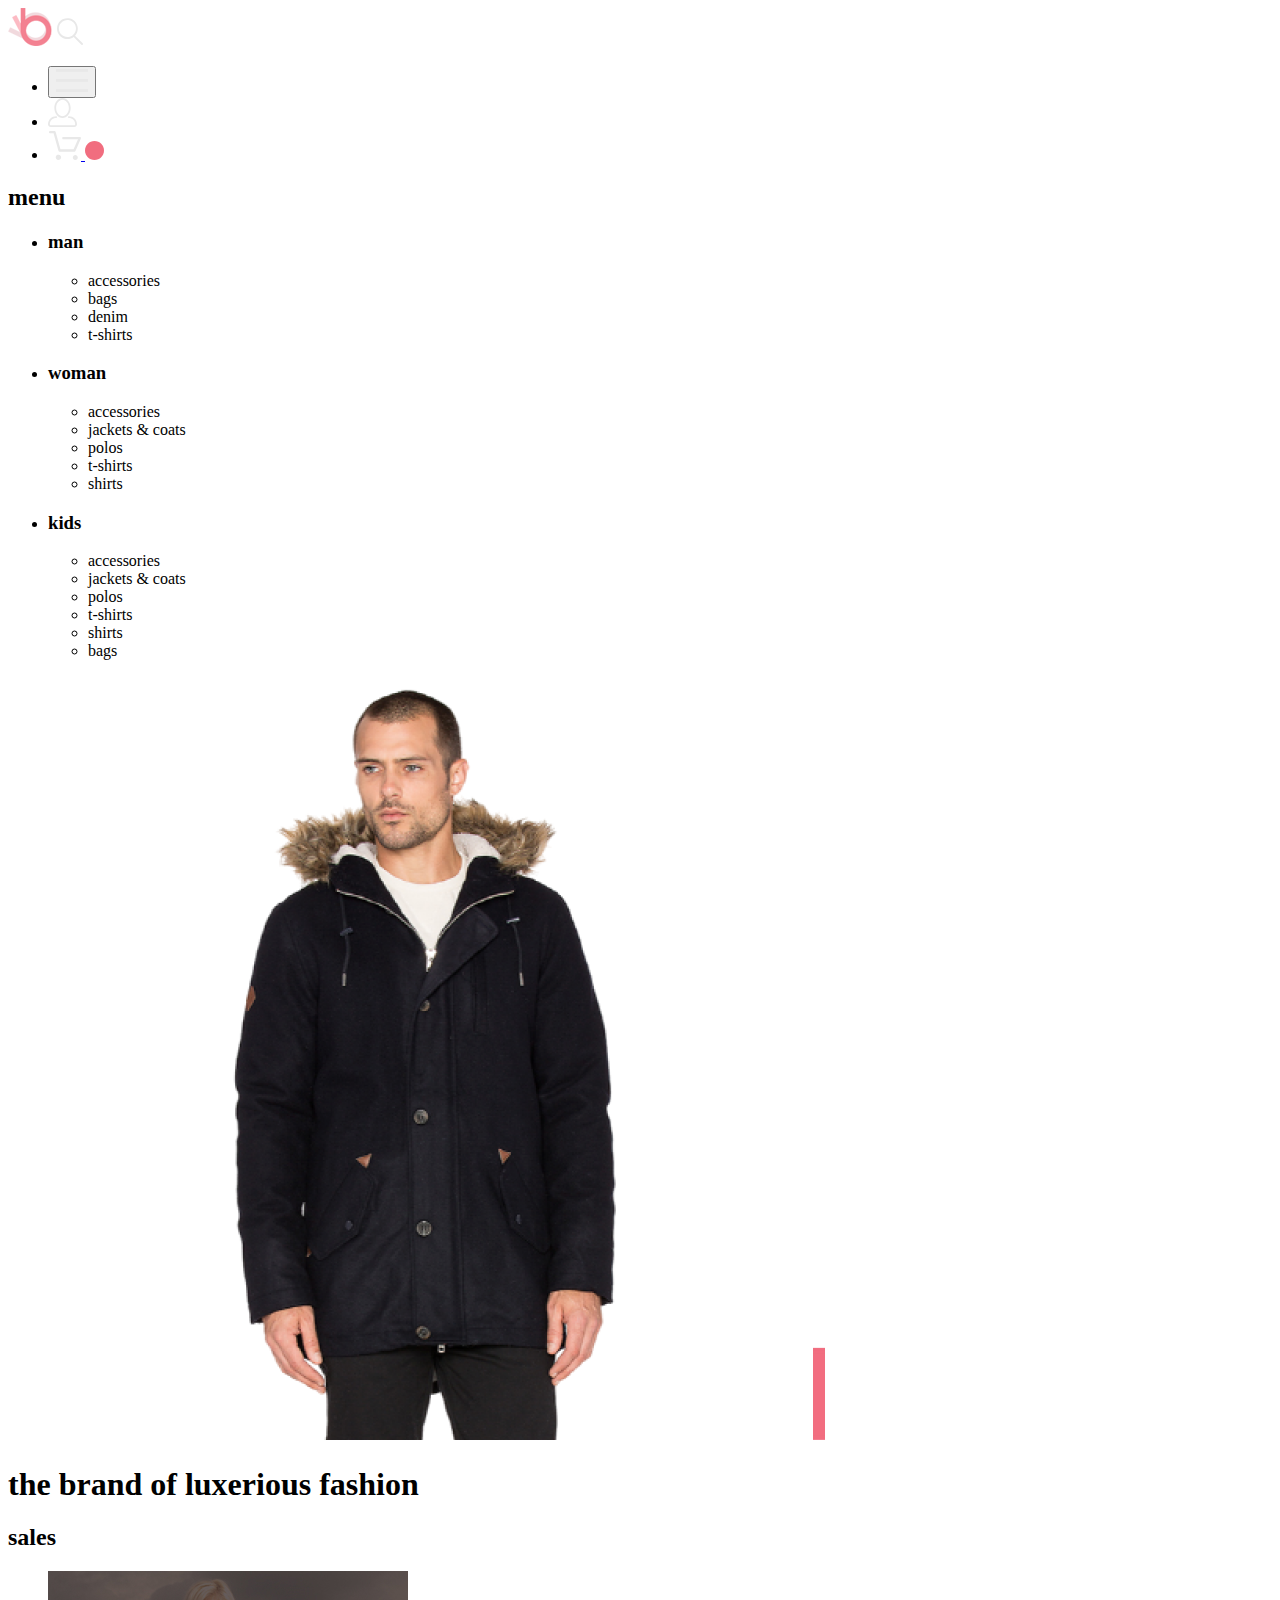
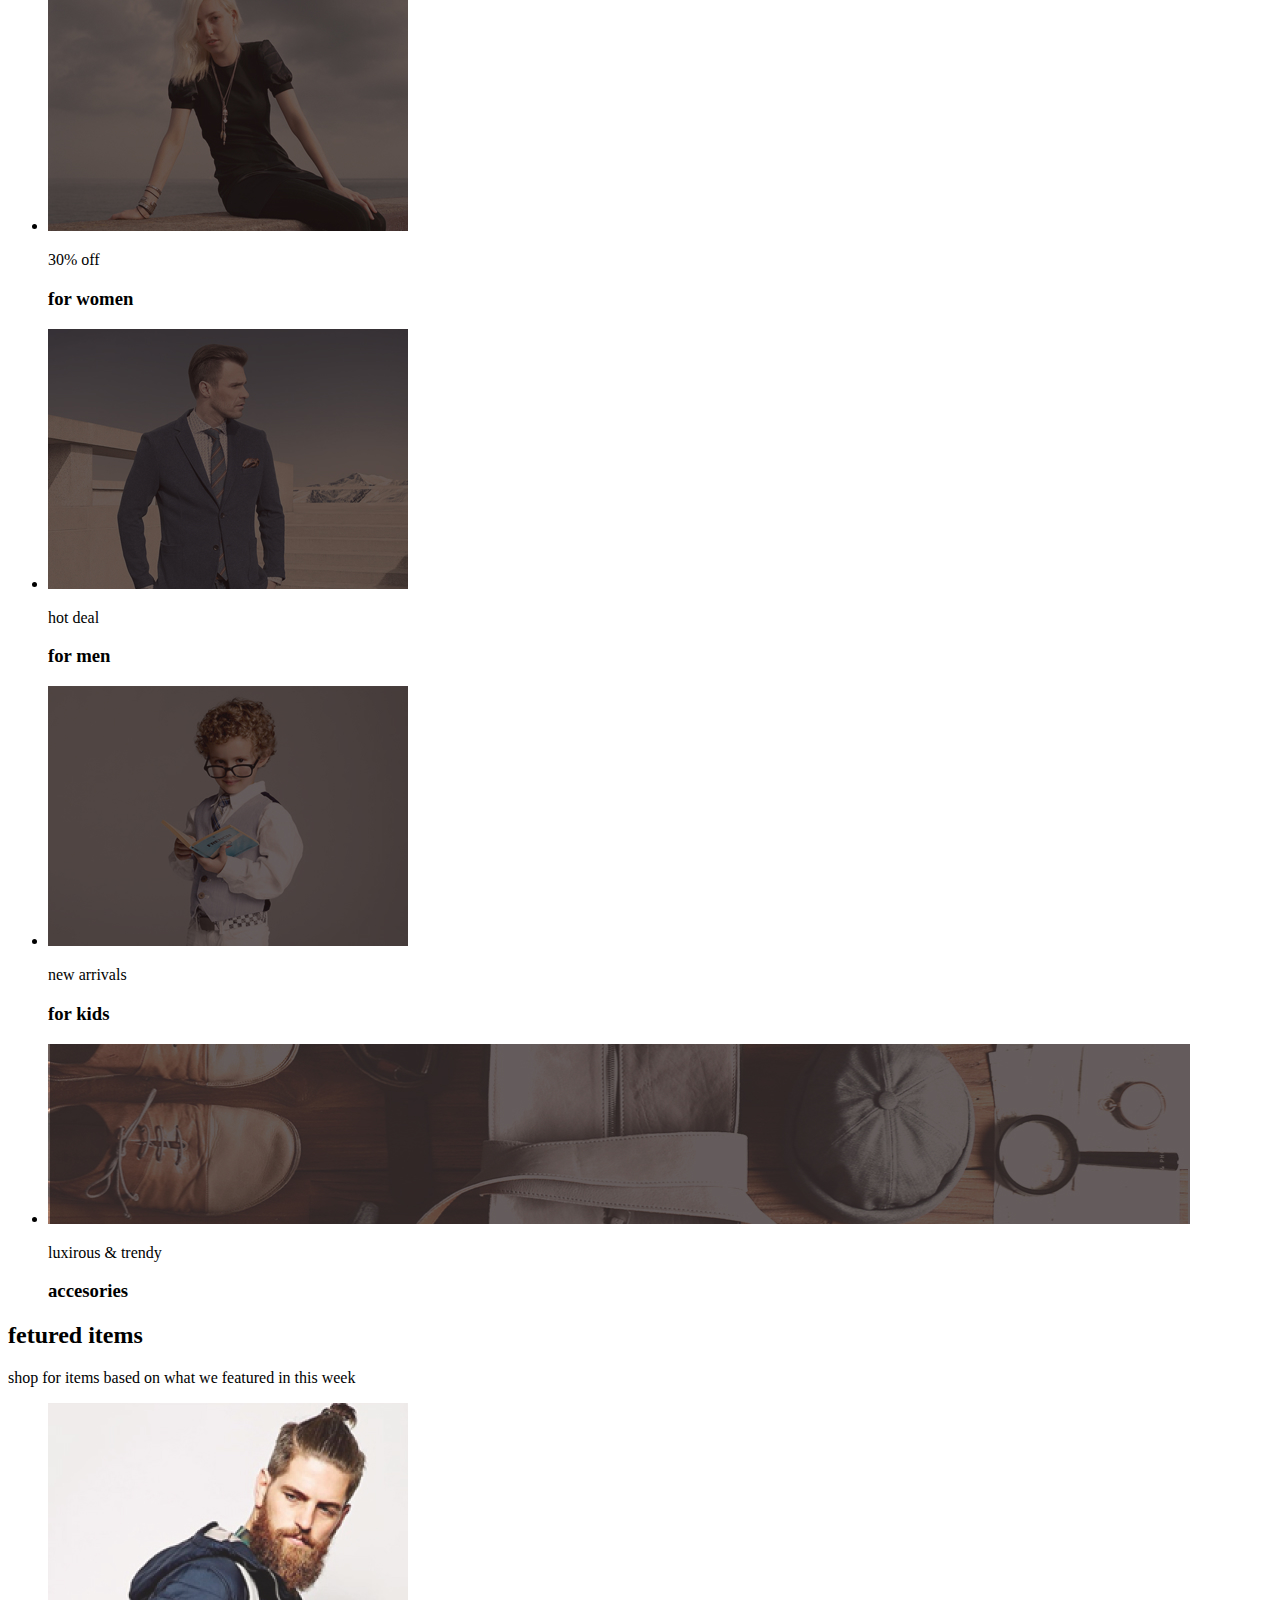
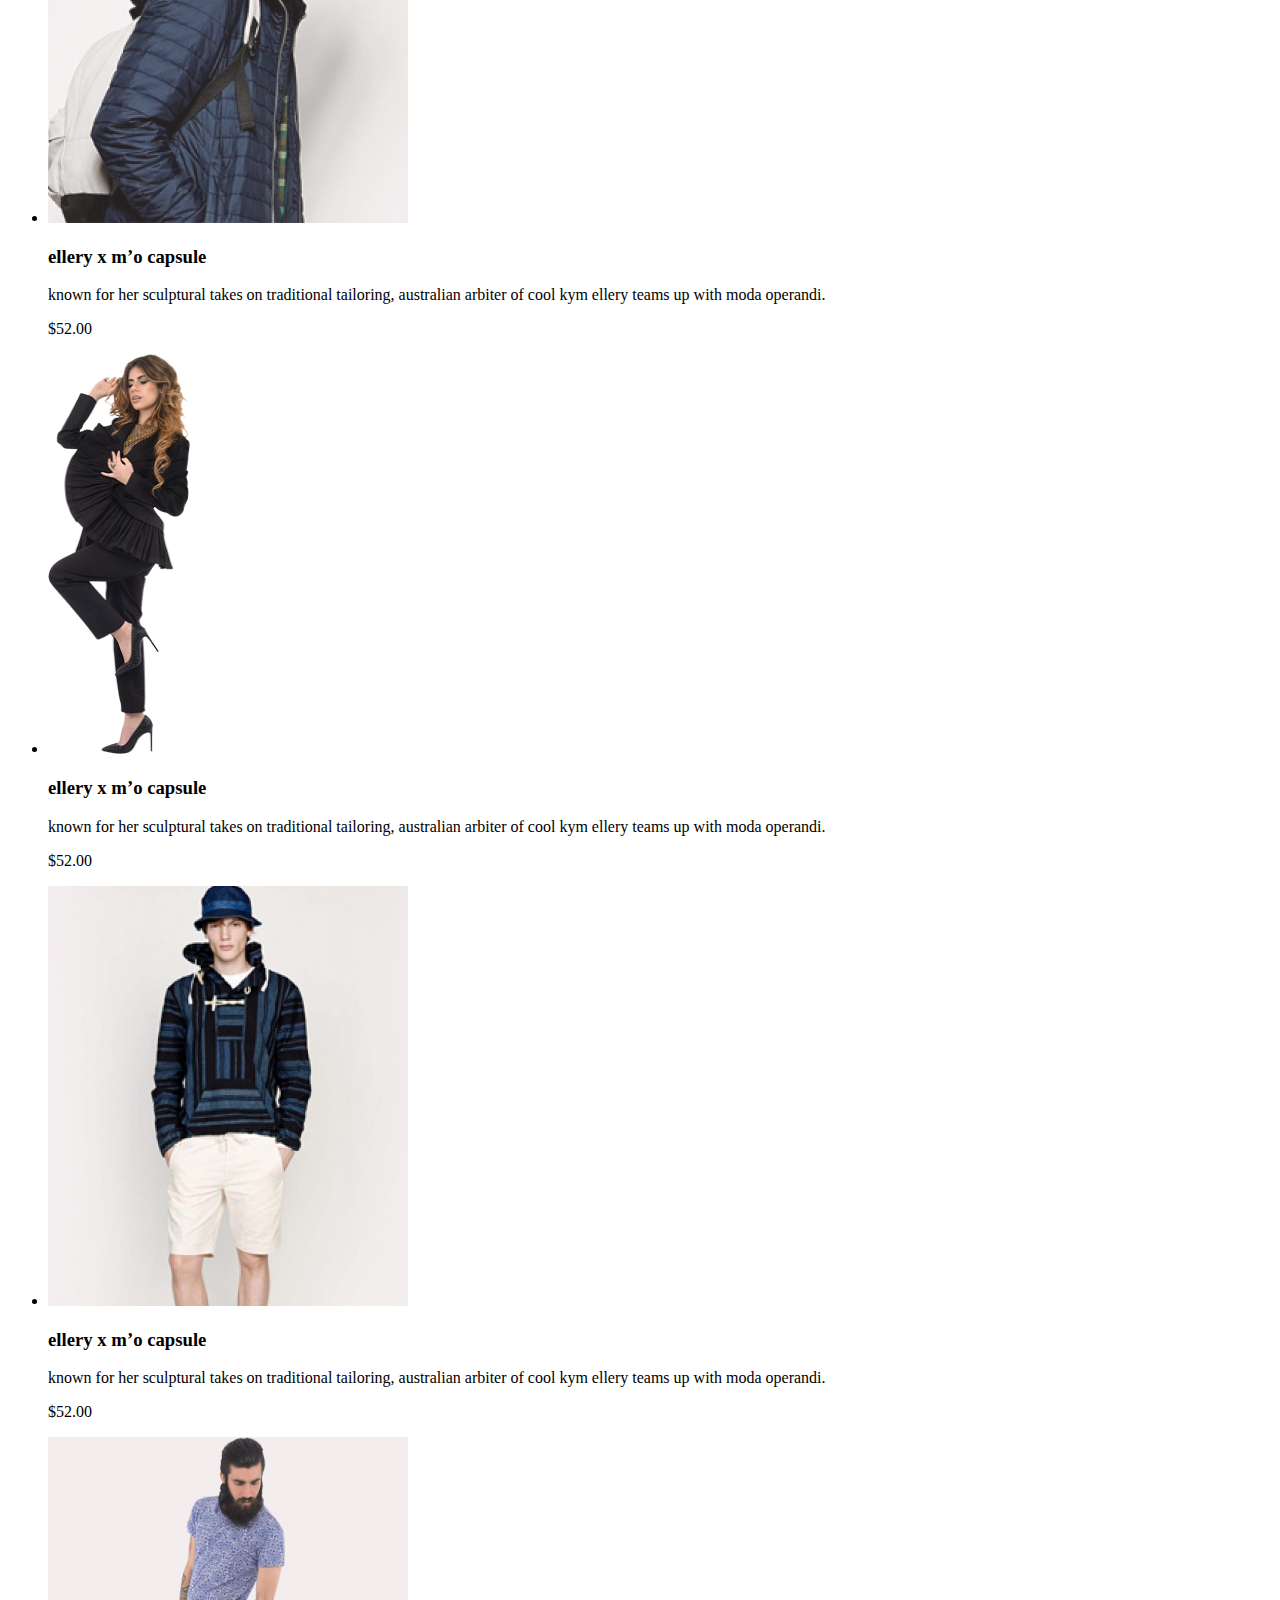
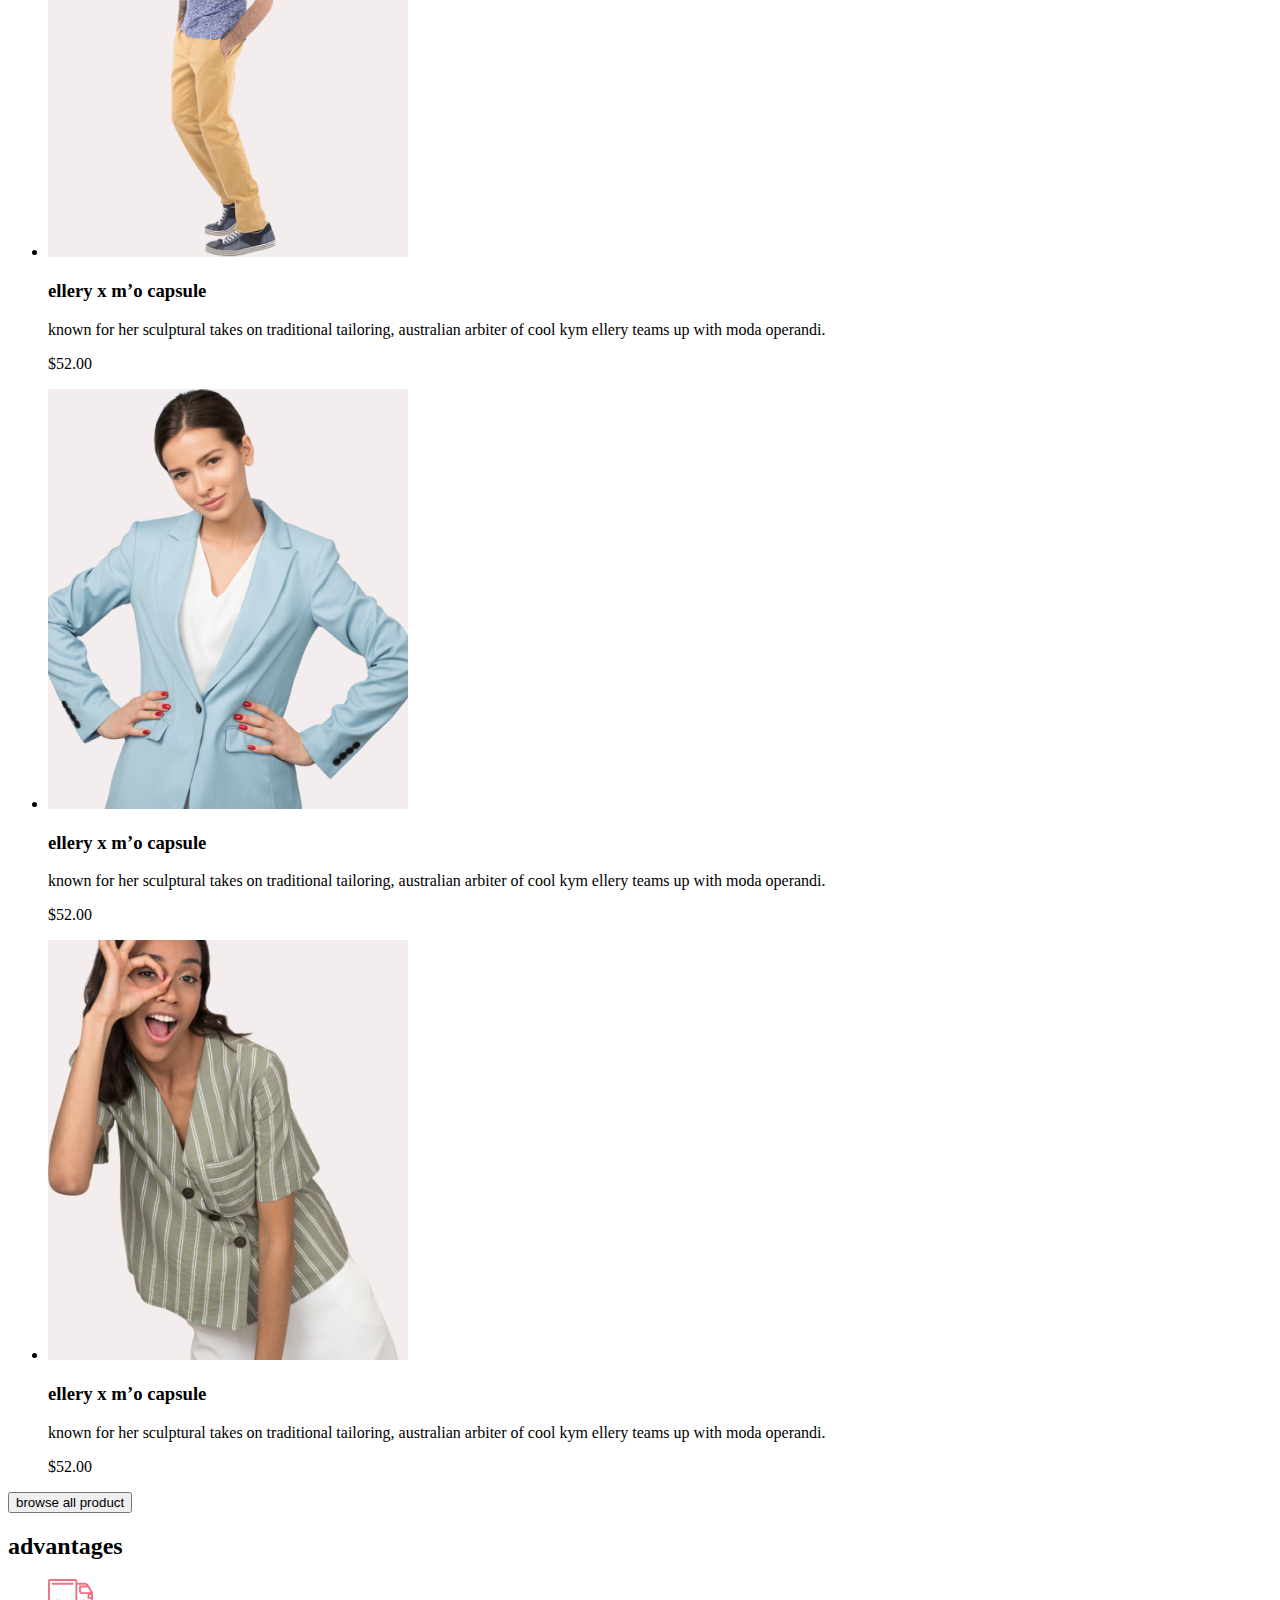
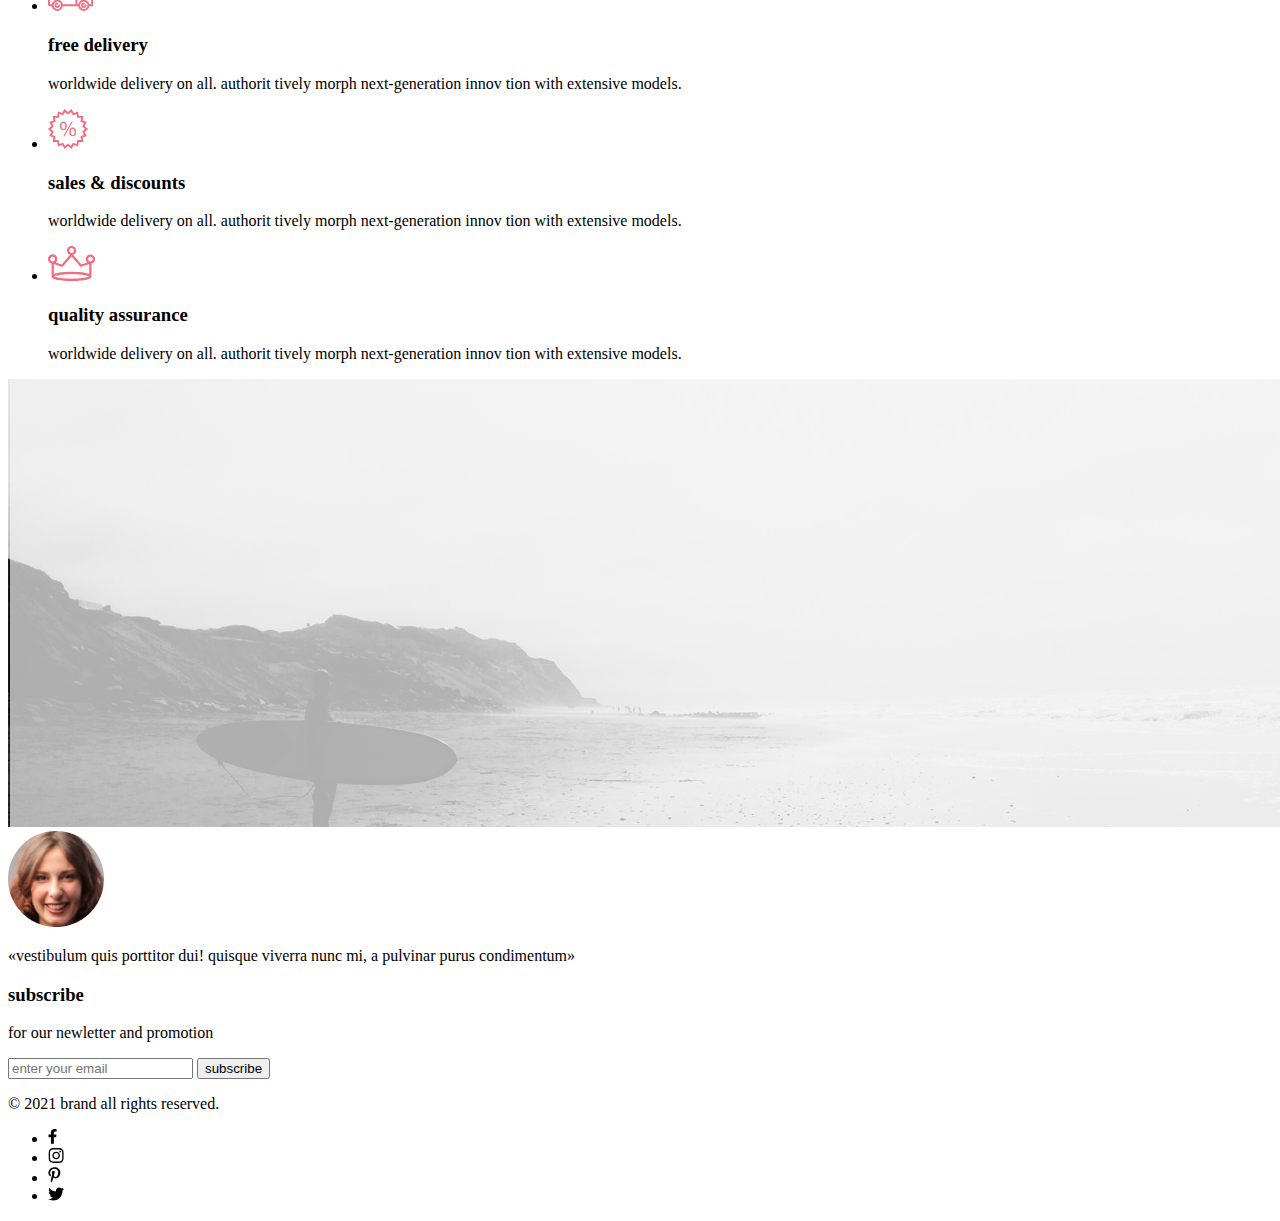
==== index.html @ 18229b3d "наполнение главной страницы" ====
<!DOCTYPE html>
<html lang="en">

<head>
    <meta charset="UTF-8">
    <meta http-equiv="X-UA-Compatible" content="IE=edge">
    <meta name="viewport" content="width=device-width, initial-scale=1.0">
    <title>Document</title>
</head>

<body>
    <header>
        <img src="img/svg-illustrations/header/logo.svg" alt="logo">
        <img src="img/svg-illustrations/header/loupe.svg" alt="search">
        <ul>
            <li>
                <button>
                    <img src="img/svg-illustrations/header/burger-menu.svg" alt="burger-menu">
                </button>
            </li>
            <li>
                <a href="#">
                    <img src="img/svg-illustrations/header/person.svg" alt="person">
                </a>
            </li>
            <li>
                <a href="#">
                    <img src="img/svg-illustrations/header/basket.svg" alt="basket">
                </a>
                <img src="img/svg-illustrations/header/basket-in-quantity-ellipse.svg" alt="quantity-in-basket">
            </li>
        </ul>
        <nav>
            <h2>menu</h2>
            <ul>
                <li>
                    <h3>man</h3>
                    <ul>
                        <li>accessories</li>
                        <li>bags</li>
                        <li>denim</li>
                        <li>t-shirts</li>
                    </ul>
                </li>
                <li>
                    <h3>woman</h3>
                    <ul>
                        <li>accessories</li>
                        <li>jackets &amp;&nbsp;coats</li>
                        <li>polos</li>
                        <li>t-shirts</li>
                        <li>shirts</li>
                    </ul>
                </li>
                <li>
                    <h3>kids</h3>
                    <ul>
                        <li>accessories</li>
                        <li>jackets &amp;&nbsp;coats</li>
                        <li>polos</li>
                        <li>t-shirts</li>
                        <li>shirts</li>
                        <li>bags</li>
                    </ul>
                </li>
            </ul>
        </nav>
    </header>
    <main>
        <section>
            <img src="img/top-men.png" alt="top-men">
            <img src="img/the-brand.jpg" alt="before-text">
            <h1>the brand of luxerious <span>fashion</span></h1>
        </section>
        <section>
            <h2>sales</h2>
            <ul>
                <li>
                    <img src="img/sale/woman-sale.jpg" alt="woman-sale">
                    <p>30% off</p>
                    <h3>for women</h3>
                </li>
                <li>
                    <img src="img/sale/man-sale.jpg" alt="man-sale">
                    <p>hot deal</p>
                    <h3>for men</h3>
                </li>
                <li>
                    <img src="img/sale/kids-sale.jpg" alt="kids-sale">
                    <p>new arrivals</p>
                    <h3>for kids</h3>
                </li>
                <li>
                    <img src="img/sale/accesories.jpg" alt="accesories">
                    <p>luxirous &amp;&nbsp;trendy</p>
                    <h3>accesories</h3>
                </li>
            </ul>
        </section>
        <section>
            <h2>fetured items</h2>
            <p>shop for items based on what we featured in this week</p>
            <ul>
                <li>
                    <img src="img/product-card/product-card-1.jpg" alt="product-card-1">
                    <h3>ellery x&nbsp;m&rsquo;o capsule</h3>
                    <p>known for her sculptural takes on&nbsp;traditional tailoring, australian arbiter of&nbsp;cool kym ellery teams up&nbsp;with moda operandi.</p>
                    <p>$52.00</p>
                </li>
                <li>
                    <img src="img/product-card/product-card-2.png" alt="product-card-2">
                    <h3>ellery x&nbsp;m&rsquo;o capsule</h3>
                    <p>known for her sculptural takes on&nbsp;traditional tailoring, australian arbiter of&nbsp;cool kym ellery teams up&nbsp;with moda operandi.</p>
                    <p>$52.00</p>
                </li>
                <li>
                    <img src="img/product-card/product-card-3.jpg" alt="product-card-3">
                    <h3>ellery x&nbsp;m&rsquo;o capsule</h3>
                    <p>known for her sculptural takes on&nbsp;traditional tailoring, australian arbiter of&nbsp;cool kym ellery teams up&nbsp;with moda operandi.</p>
                    <p>$52.00</p>
                </li>
                <li>
                    <img src="img/product-card/product-card-4.jpg" alt="product-card-4">
                    <h3>ellery x&nbsp;m&rsquo;o capsule</h3>
                    <p>known for her sculptural takes on&nbsp;traditional tailoring, australian arbiter of&nbsp;cool kym ellery teams up&nbsp;with moda operandi.</p>
                    <p>$52.00</p>
                </li>
                <li>
                    <img src="img/product-card/product-card-5.jpg" alt="product-card-5">
                    <h3>ellery x&nbsp;m&rsquo;o capsule</h3>
                    <p>known for her sculptural takes on&nbsp;traditional tailoring, australian arbiter of&nbsp;cool kym ellery teams up&nbsp;with moda operandi.</p>
                    <p>$52.00</p>
                </li>
                <li>
                    <img src="img/product-card/product-card-6.jpg" alt="product-card-6">
                    <h3>ellery x&nbsp;m&rsquo;o capsule</h3>
                    <p>known for her sculptural takes on&nbsp;traditional tailoring, australian arbiter of&nbsp;cool kym ellery teams up&nbsp;with moda operandi.</p>
                    <p>$52.00</p>
                </li>
            </ul>
            <form action="#">
                <input type="submit" value="browse all product">
            </form>
        </section>
        <section>
            <h2>advantages</h2>
            <ul>
                <li>
                    <img src="img/svg-illustrations/footer/delivery.svg" alt="delivery">
                    <h3>free delivery</h3>
                    <p>worldwide delivery on&nbsp;all. authorit tively morph next-generation innov tion with extensive models.</p>
                </li>
                <li>
                    <img src="img/svg-illustrations/footer/sales.svg" alt="sales">
                    <h3>sales &amp; discounts</h3>
                    <p>worldwide delivery on&nbsp;all. authorit tively morph next-generation innov tion with extensive models.</p>
                </li>
                <li>
                    <img src="img/svg-illustrations/footer/quality.svg" alt="quality">
                    <h3>quality assurance</h3>
                    <p>worldwide delivery on&nbsp;all. authorit tively morph next-generation innov tion with extensive models.</p>
                </li>
            </ul>
        </section>
    </main>
    <footer>
        <section>
            <img src="img/bg-photo-footer.jpg" alt="bg-photo">
            <img src="img/woman-avatar-comment.png" alt="woman-avatar">
            <p>&laquo;vestibulum quis porttitor dui! quisque viverra nunc&nbsp;mi, a&nbsp;pulvinar purus condimentum&raquo;</p>
            <h3>subscribe</h3>
            <p>for our newletter and promotion</p>
            <form action="#">
                <input type="email" placeholder="enter your email">
                <input type="submit" value="subscribe">
            </form>
        </section>
        <section>
            <p>&copy;&nbsp;2021 brand all rights reserved.</p>
            <ul>
                <li>
                    <a href="#">
                        <img src="img/svg-illustrations/footer/social/facebook-social.svg" alt="facebook">
                    </a>
                </li>
                <li>
                    <a href="#">
                        <img src="img/svg-illustrations/footer/social/instagram-social.svg" alt="instagram">
                    </a>
                </li>
                <li>
                    <a href="#">
                        <img src="img/svg-illustrations/footer/social/pinterest-social.svg" alt="pinterest">
                    </a>
                </li>
                <li>
                    <a href="#">
                        <img src="img/svg-illustrations/footer/social/twitter-social.svg" alt="twitter">
                    </a>
                </li>
            </ul>
        </section>
    </footer>
</body>

</html>
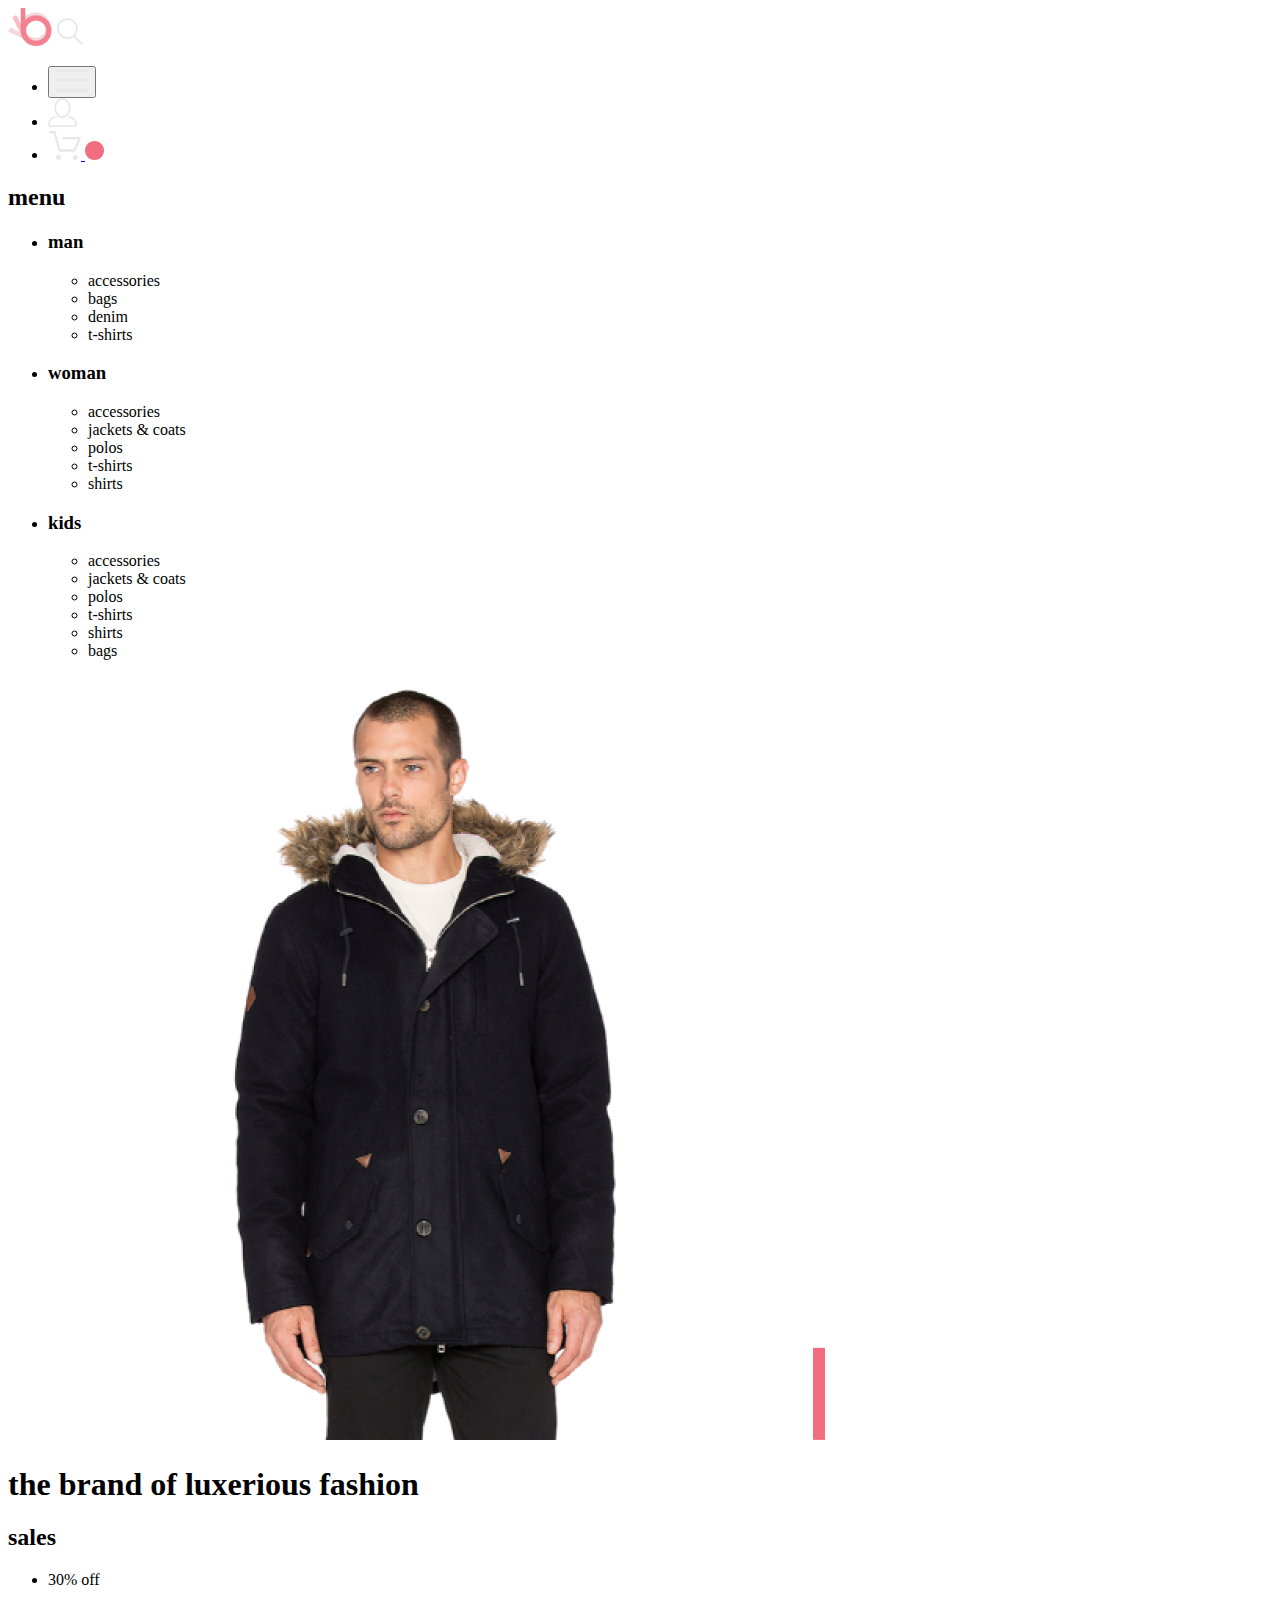
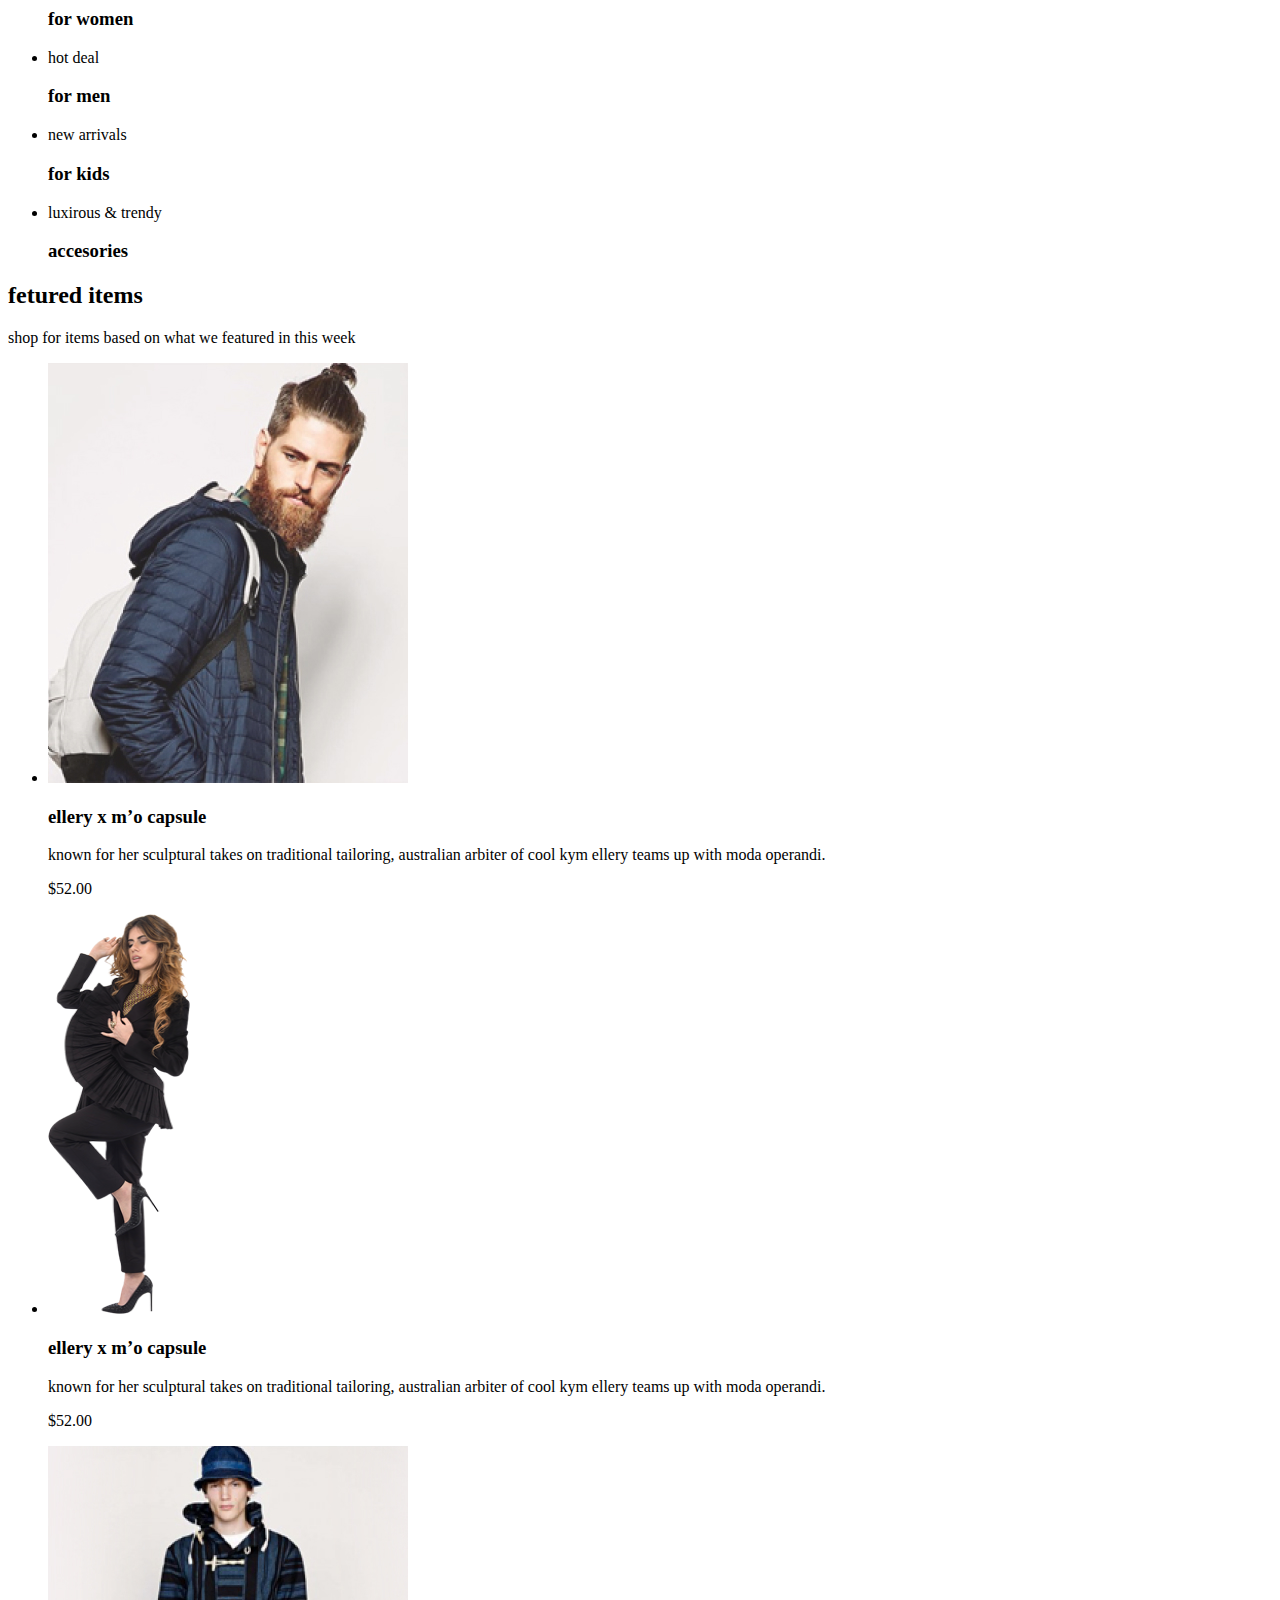
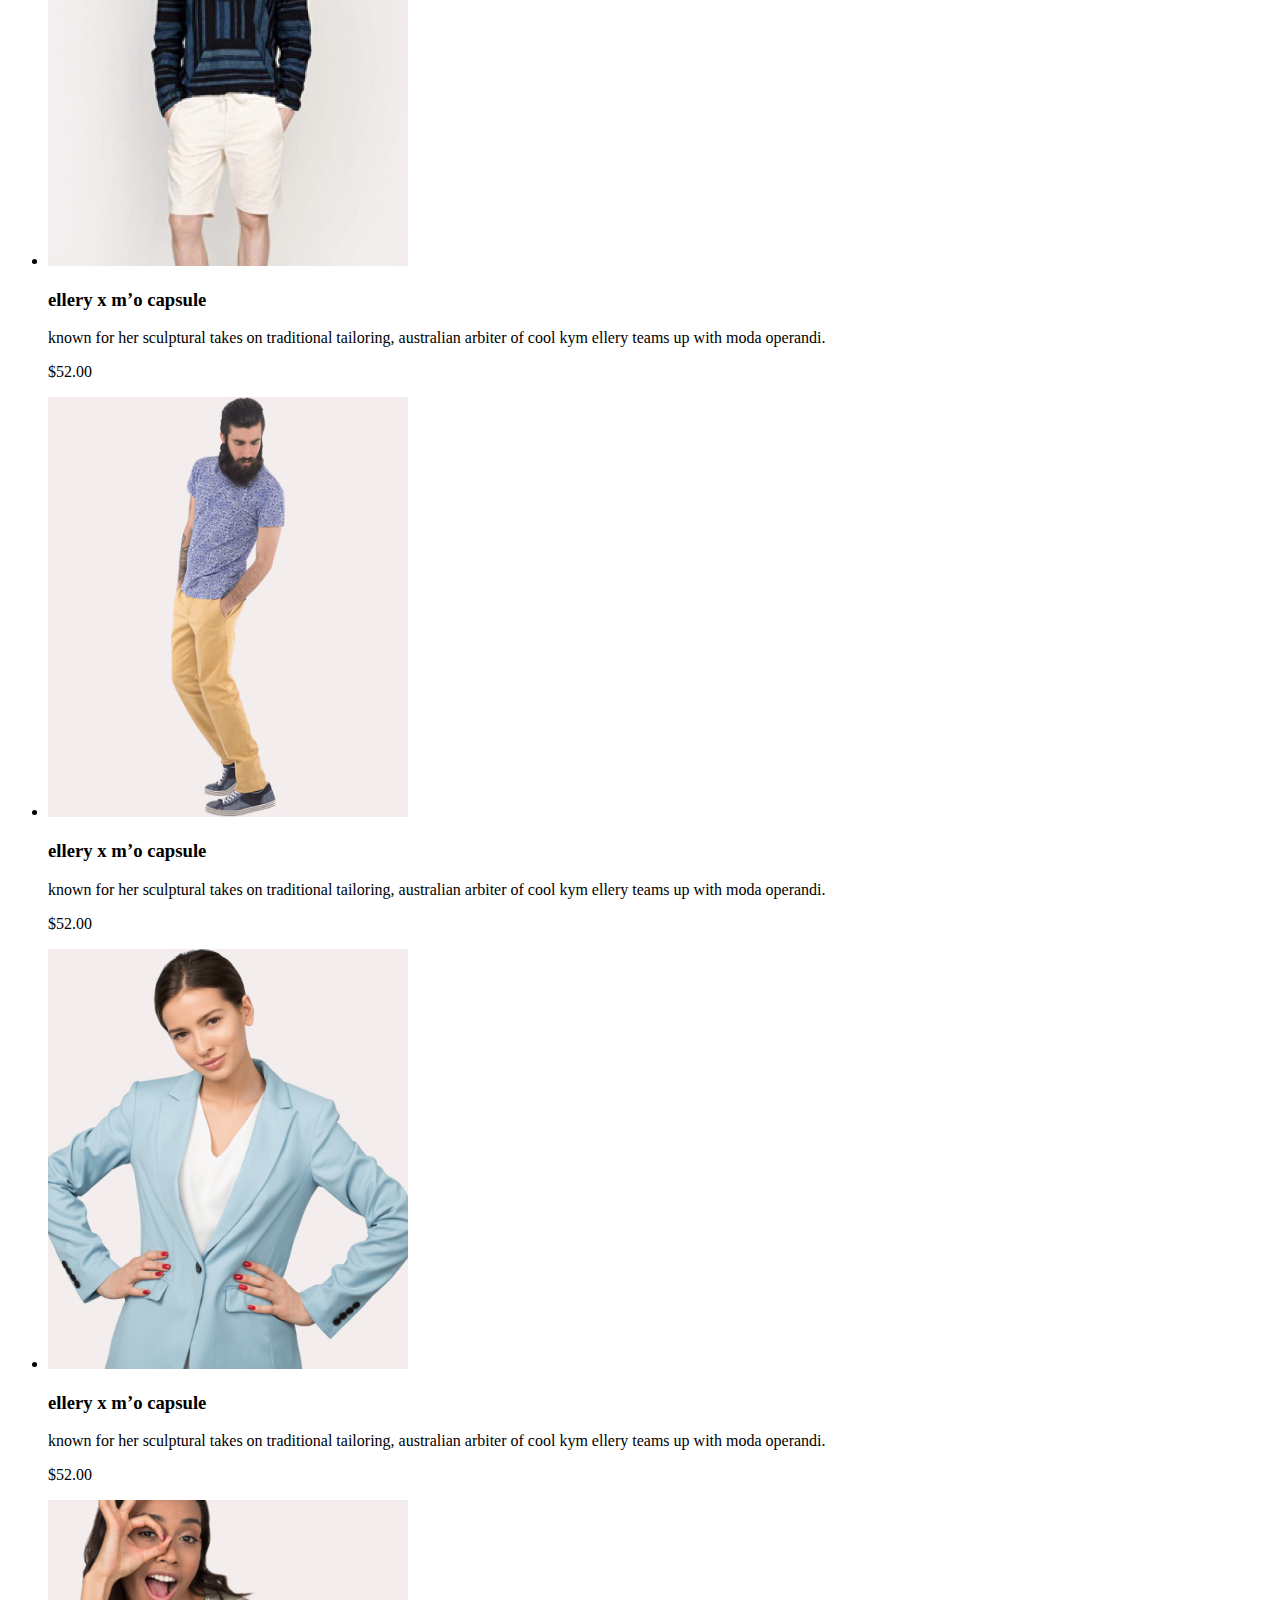
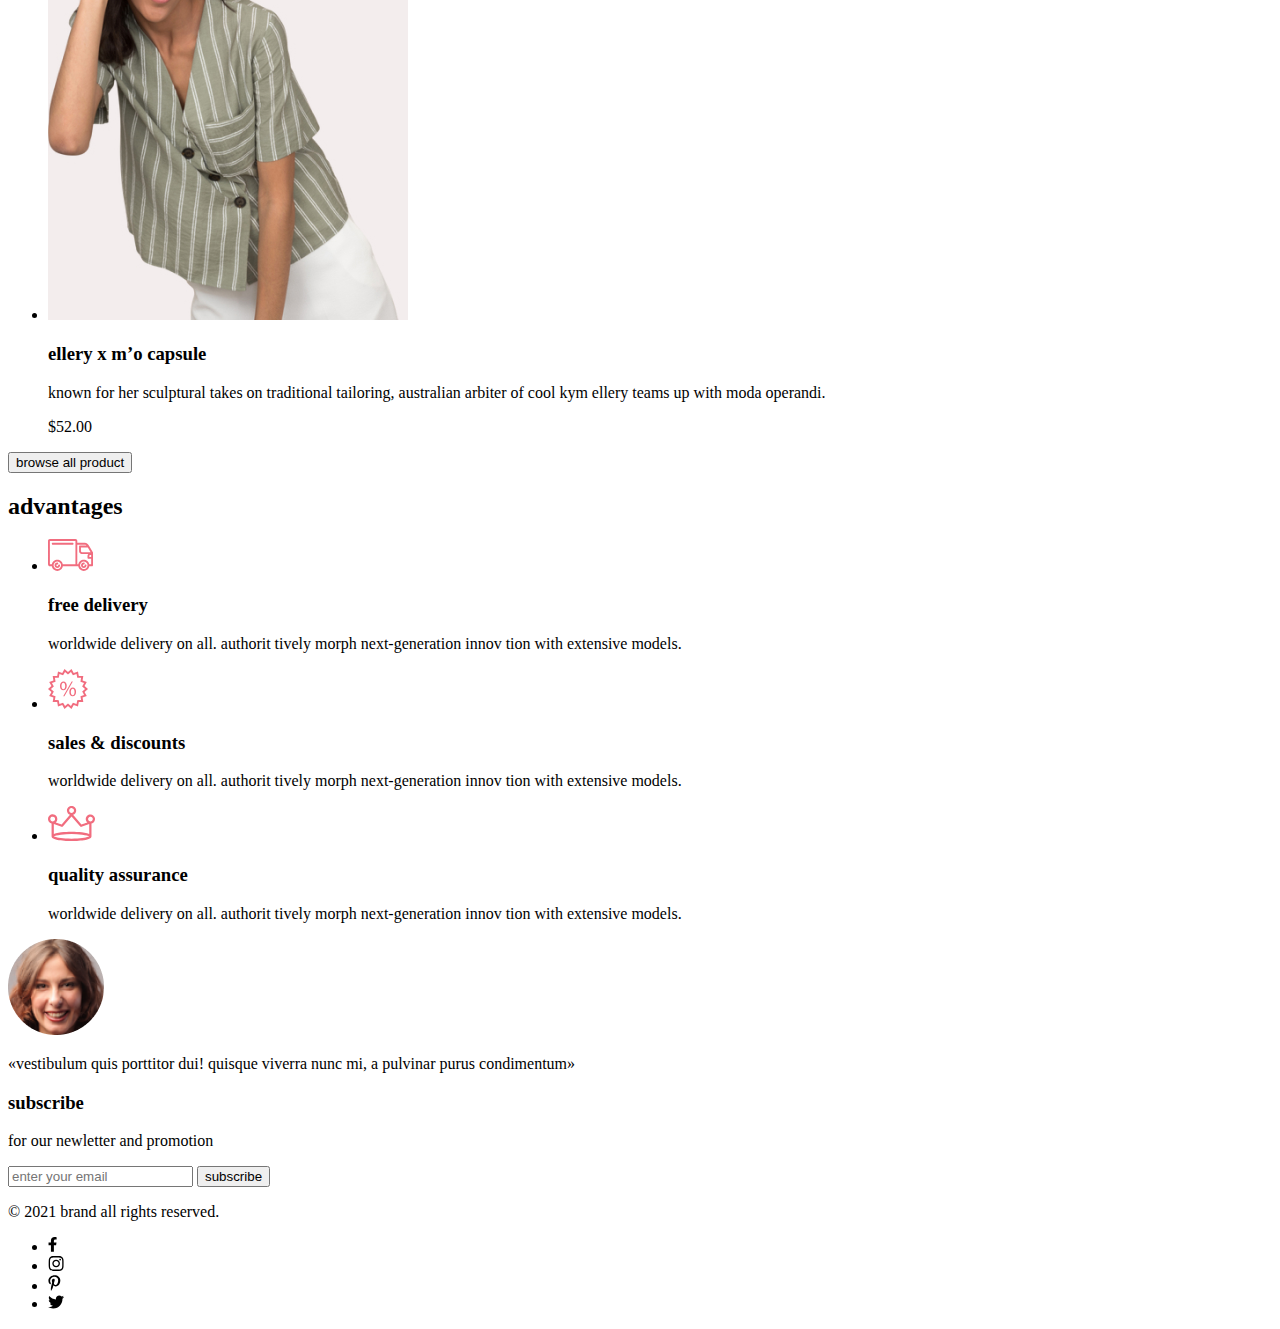
==== commit e277cd91: "исправление img в index.html" ====
--- a/index.html
+++ b/index.html
@@ -76,22 +76,18 @@
             <h2>sales</h2>
             <ul>
                 <li>
-                    <img src="img/sale/woman-sale.jpg" alt="woman-sale">
                     <p>30% off</p>
                     <h3>for women</h3>
                 </li>
                 <li>
-                    <img src="img/sale/man-sale.jpg" alt="man-sale">
                     <p>hot deal</p>
                     <h3>for men</h3>
                 </li>
                 <li>
-                    <img src="img/sale/kids-sale.jpg" alt="kids-sale">
                     <p>new arrivals</p>
                     <h3>for kids</h3>
                 </li>
                 <li>
-                    <img src="img/sale/accesories.jpg" alt="accesories">
                     <p>luxirous &amp;&nbsp;trendy</p>
                     <h3>accesories</h3>
                 </li>
@@ -104,37 +100,43 @@
                 <li>
                     <img src="img/product-card/product-card-1.jpg" alt="product-card-1">
                     <h3>ellery x&nbsp;m&rsquo;o capsule</h3>
-                    <p>known for her sculptural takes on&nbsp;traditional tailoring, australian arbiter of&nbsp;cool kym ellery teams up&nbsp;with moda operandi.</p>
+                    <p>known for her sculptural takes on&nbsp;traditional tailoring, australian arbiter of&nbsp;cool kym
+                        ellery teams up&nbsp;with moda operandi.</p>
                     <p>$52.00</p>
                 </li>
                 <li>
                     <img src="img/product-card/product-card-2.png" alt="product-card-2">
                     <h3>ellery x&nbsp;m&rsquo;o capsule</h3>
-                    <p>known for her sculptural takes on&nbsp;traditional tailoring, australian arbiter of&nbsp;cool kym ellery teams up&nbsp;with moda operandi.</p>
+                    <p>known for her sculptural takes on&nbsp;traditional tailoring, australian arbiter of&nbsp;cool kym
+                        ellery teams up&nbsp;with moda operandi.</p>
                     <p>$52.00</p>
                 </li>
                 <li>
                     <img src="img/product-card/product-card-3.jpg" alt="product-card-3">
                     <h3>ellery x&nbsp;m&rsquo;o capsule</h3>
-                    <p>known for her sculptural takes on&nbsp;traditional tailoring, australian arbiter of&nbsp;cool kym ellery teams up&nbsp;with moda operandi.</p>
+                    <p>known for her sculptural takes on&nbsp;traditional tailoring, australian arbiter of&nbsp;cool kym
+                        ellery teams up&nbsp;with moda operandi.</p>
                     <p>$52.00</p>
                 </li>
                 <li>
                     <img src="img/product-card/product-card-4.jpg" alt="product-card-4">
                     <h3>ellery x&nbsp;m&rsquo;o capsule</h3>
-                    <p>known for her sculptural takes on&nbsp;traditional tailoring, australian arbiter of&nbsp;cool kym ellery teams up&nbsp;with moda operandi.</p>
+                    <p>known for her sculptural takes on&nbsp;traditional tailoring, australian arbiter of&nbsp;cool kym
+                        ellery teams up&nbsp;with moda operandi.</p>
                     <p>$52.00</p>
                 </li>
                 <li>
                     <img src="img/product-card/product-card-5.jpg" alt="product-card-5">
                     <h3>ellery x&nbsp;m&rsquo;o capsule</h3>
-                    <p>known for her sculptural takes on&nbsp;traditional tailoring, australian arbiter of&nbsp;cool kym ellery teams up&nbsp;with moda operandi.</p>
+                    <p>known for her sculptural takes on&nbsp;traditional tailoring, australian arbiter of&nbsp;cool kym
+                        ellery teams up&nbsp;with moda operandi.</p>
                     <p>$52.00</p>
                 </li>
                 <li>
                     <img src="img/product-card/product-card-6.jpg" alt="product-card-6">
                     <h3>ellery x&nbsp;m&rsquo;o capsule</h3>
-                    <p>known for her sculptural takes on&nbsp;traditional tailoring, australian arbiter of&nbsp;cool kym ellery teams up&nbsp;with moda operandi.</p>
+                    <p>known for her sculptural takes on&nbsp;traditional tailoring, australian arbiter of&nbsp;cool kym
+                        ellery teams up&nbsp;with moda operandi.</p>
                     <p>$52.00</p>
                 </li>
             </ul>
@@ -148,26 +150,29 @@
                 <li>
                     <img src="img/svg-illustrations/footer/delivery.svg" alt="delivery">
                     <h3>free delivery</h3>
-                    <p>worldwide delivery on&nbsp;all. authorit tively morph next-generation innov tion with extensive models.</p>
+                    <p>worldwide delivery on&nbsp;all. authorit tively morph next-generation innov tion with extensive
+                        models.</p>
                 </li>
                 <li>
                     <img src="img/svg-illustrations/footer/sales.svg" alt="sales">
                     <h3>sales &amp; discounts</h3>
-                    <p>worldwide delivery on&nbsp;all. authorit tively morph next-generation innov tion with extensive models.</p>
+                    <p>worldwide delivery on&nbsp;all. authorit tively morph next-generation innov tion with extensive
+                        models.</p>
                 </li>
                 <li>
                     <img src="img/svg-illustrations/footer/quality.svg" alt="quality">
                     <h3>quality assurance</h3>
-                    <p>worldwide delivery on&nbsp;all. authorit tively morph next-generation innov tion with extensive models.</p>
+                    <p>worldwide delivery on&nbsp;all. authorit tively morph next-generation innov tion with extensive
+                        models.</p>
                 </li>
             </ul>
         </section>
     </main>
     <footer>
         <section>
-            <img src="img/bg-photo-footer.jpg" alt="bg-photo">
             <img src="img/woman-avatar-comment.png" alt="woman-avatar">
-            <p>&laquo;vestibulum quis porttitor dui! quisque viverra nunc&nbsp;mi, a&nbsp;pulvinar purus condimentum&raquo;</p>
+            <p>&laquo;vestibulum quis porttitor dui! quisque viverra nunc&nbsp;mi, a&nbsp;pulvinar purus
+                condimentum&raquo;</p>
             <h3>subscribe</h3>
             <p>for our newletter and promotion</p>
             <form action="#">
@@ -203,4 +208,4 @@
     </footer>
 </body>
 
-</html>
+</html>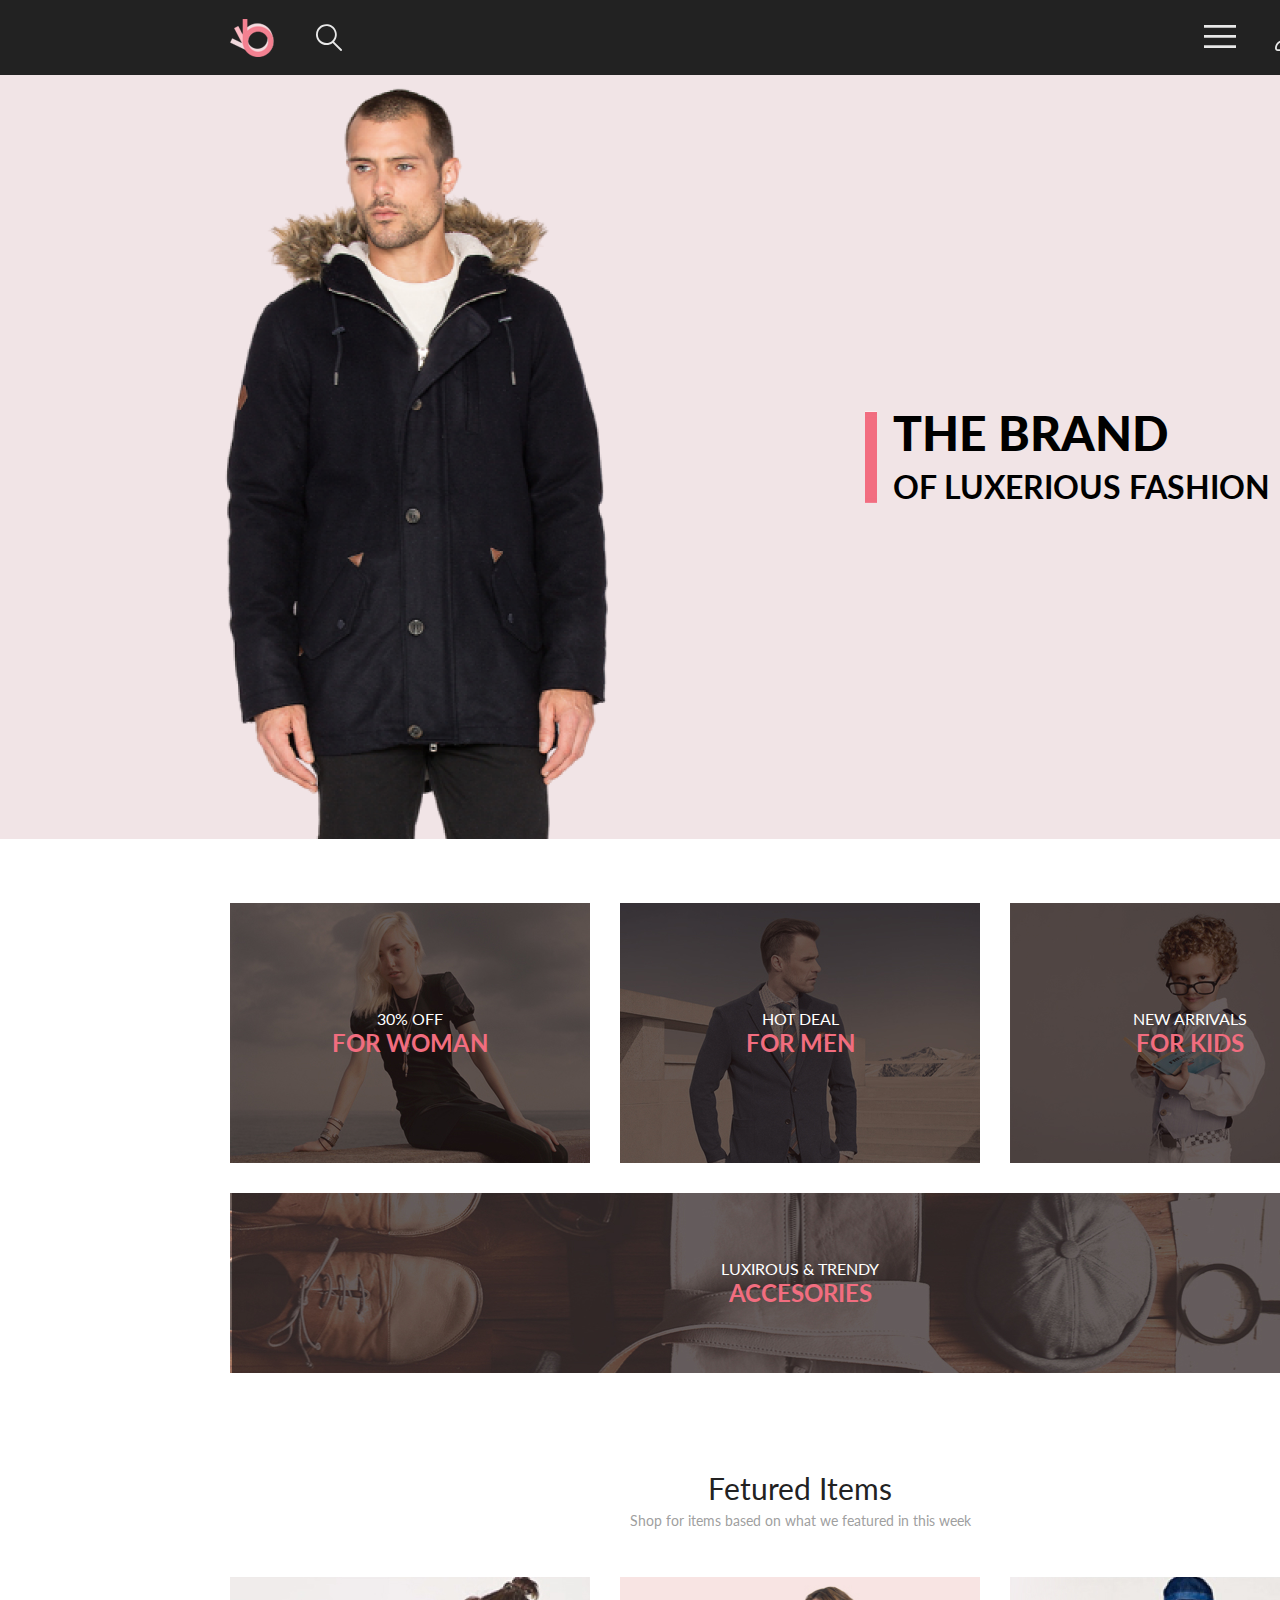
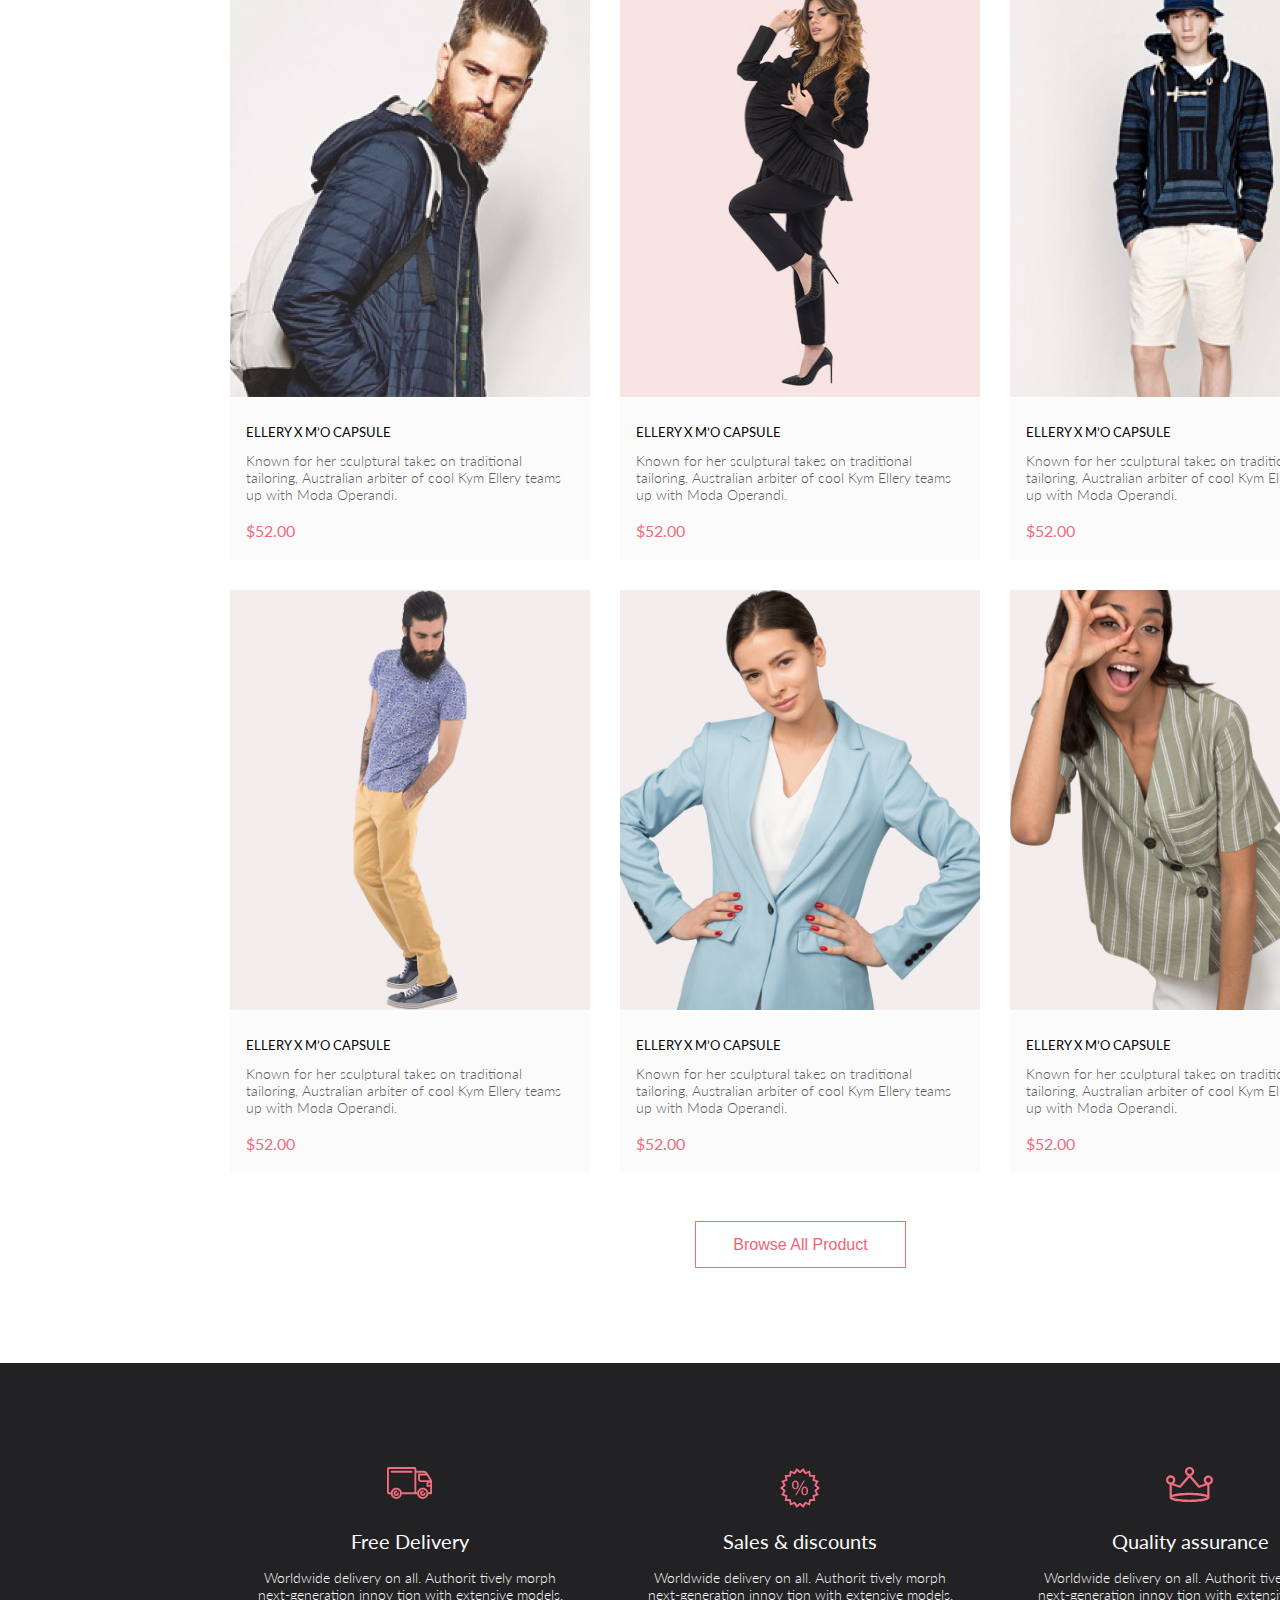
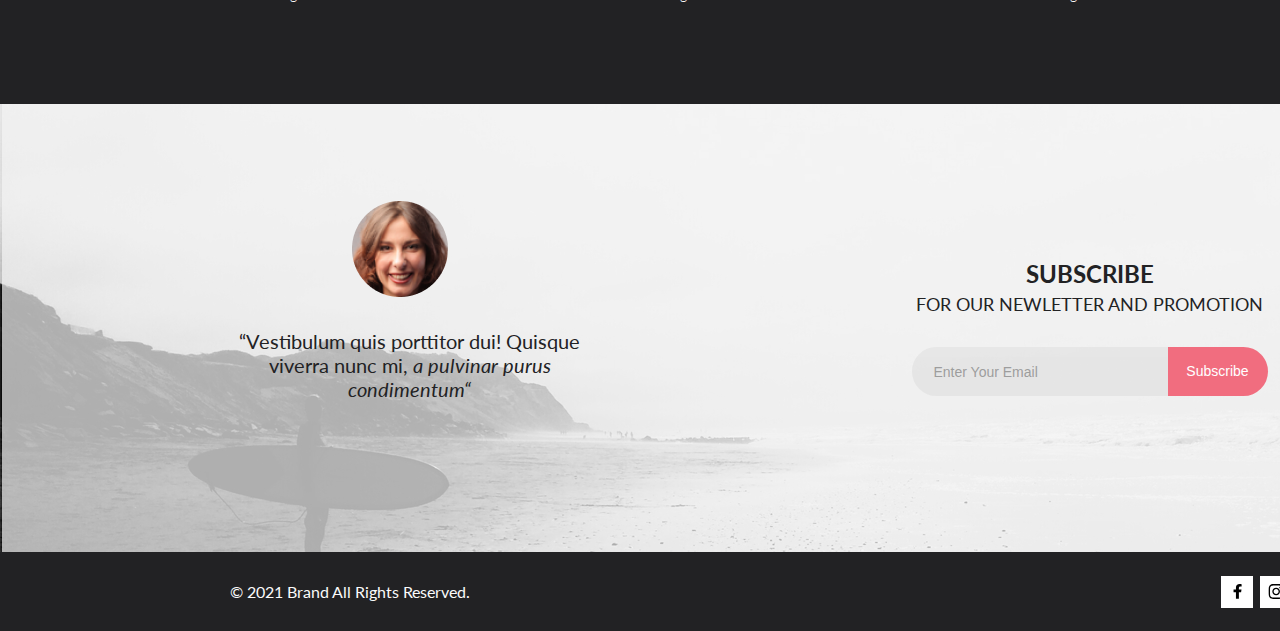
==== commit 0adc7cea: "Второе занятие - верстка index.html кроме эффектов наведения и меню" ====
--- a/index.html
+++ b/index.html
@@ -5,205 +5,263 @@
     <meta charset="UTF-8">
     <meta http-equiv="X-UA-Compatible" content="IE=edge">
     <meta name="viewport" content="width=device-width, initial-scale=1.0">
-    <title>Document</title>
+    <link rel="stylesheet" href="css/reset.css">
+    <link rel="stylesheet" href="css/style.css">
+    <link rel="preconnect" href="https://fonts.googleapis.com">
+    <link rel="preconnect" href="https://fonts.gstatic.com" crossorigin>
+    <link href="https://fonts.googleapis.com/css2?family=Lato:ital,wght@0,300;0,400;0,700;0,900;1,400&display=swap"
+        rel="stylesheet">
+    <title>Shop</title>
 </head>
 
 <body>
-    <header>
-        <img src="img/svg-illustrations/header/logo.svg" alt="logo">
-        <img src="img/svg-illustrations/header/loupe.svg" alt="search">
-        <ul>
-            <li>
-                <button>
-                    <img src="img/svg-illustrations/header/burger-menu.svg" alt="burger-menu">
-                </button>
-            </li>
-            <li>
+    <header class="header">
+        <div class="container">
+            <section class="header__wrp">
+                <div class="header__logo-search">
+                    <img class="header__logo" src="img/svg-illustrations/header/logo.svg" alt="logo">
+                    <img class="header__search-icon" src="img/svg-illustrations/header/loupe.svg" alt="search">
+                </div>
+                <ul class="header__menu-list">
+                    <li>
+                        <button class="header__burger">
+                            <img src="img/svg-illustrations/header/burger-menu.svg" alt="burger-menu">
+                        </button>
+                    </li>
+                    <li>
+                        <a href="#" class="header__link">
+                            <img src="img/svg-illustrations/header/person.svg" alt="person">
+                        </a>
+                    </li>
+                    <li>
+                        <a href="#" class="header__link">
+                            <img src="img/svg-illustrations/header/basket.svg" alt="basket">
+                        </a>
+                    </li>
+                </ul>
+            </section>
+            <nav class="header__nav">
+                <h2 class="header__nav-title">menu</h2>
+                <ul class="header__nav-list nav-list">
+                    <li class="nav-list__men">
+                        <h3 class="nav-list__title">men</h3>
+                        <ul class="nav-list__men-list">
+                            <li class="nav-list__item">accessories</li>
+                            <li class="nav-list__item">bags</li>
+                            <li class="nav-list__item">denim</li>
+                            <li class="nav-list__item">t-shirts</li>
+                        </ul>
+                    </li>
+                    <li class="nav-list__woman">
+                        <h3 class="nav-list__title">woman</h3>
+                        <ul class="nav-list__woman-list">
+                            <li class="nav-list__item">accessories</li>
+                            <li class="nav-list__item">jackets &amp;&nbsp;coats</li>
+                            <li class="nav-list__item">polos</li>
+                            <li class="nav-list__item">t-shirts</li>
+                            <li class="nav-list__item">shirts</li>
+                        </ul>
+                    </li>
+                    <li class="nav-list__kids">
+                        <h3 class="nav-list__title">kids</h3>
+                        <ul class="nav-list__kids-list">
+                            <li class="nav-list__item">accessories</li>
+                            <li class="nav-list__item">jackets &amp;&nbsp;coats</li>
+                            <li class="nav-list__item">polos</li>
+                            <li class="nav-list__item">t-shirts</li>
+                            <li class="nav-list__item">shirts</li>
+                            <li class="nav-list__item">bags</li>
+                        </ul>
+                    </li>
+                </ul>
+            </nav>
+        </div>
+    </header>
+    <main class="main">
+        <section class="main__brand">
+            <div class="main__brand-content">
+                <img class="main__brand-content-men" src="img/top-men.png" alt="top-men">
+                <img class="main__brand-content-text" src="img/the-brand.jpg" alt="before-text">
+                <h1 class="main__brand-content-title">the brand<br><span class="main__brand-text-black">of
+                        luxerious</span><span class="main__brand-text-pink"> fashion</span></h1>
+            </div>
+        </section>
+        <div class="main__content container">
+            <section class="sales">
+                <h2 class="visually-hidden">sales</h2>
+                <ul class="sales__list">
+                    <li class="sales__item sales__item-woman">
+                        <p class="sales__offer">30% off</p>
+                        <h3 class="sales__offer-title">for woman</h3>
+                    </li>
+                    <li class="sales__item sales__item-men">
+                        <p class="sales__offer">hot deal</p>
+                        <h3 class="sales__offer-title">for men</h3>
+                    </li>
+                    <li class="sales__item sales__item-kids">
+                        <p class="sales__offer">new arrivals</p>
+                        <h3 class="sales__offer-title">for kids</h3>
+                    </li>
+                    <li class="sales__item sales__item-shoes">
+                        <p class="sales__offer">luxirous &amp;&nbsp;trendy</p>
+                        <h3 class="sales__offer-title">accesories</h3>
+                    </li>
+                </ul>
+            </section>
+            <section class="product">
+                <h2 class="product__title">fetured items</h2>
+                <p class="product__offer">Shop for items based on what we featured in this week</p>
+                <ul class="product__list">
+                    <li class="product__item">
+                        <img class="product__card" src="img/product-card/product-card-1.jpg" alt="product-card-1">
+                        <div class="product__description">
+                            <h3 class="product__item-title">ellery x&nbsp;m&rsquo;o capsule</h3>
+                            <p class="product__item-description">Known for her sculptural takes on&nbsp;traditional
+                                tailoring, Australian arbiter of&nbsp;cool Kym Ellery teams up&nbsp;with Moda Operandi.
+                            </p>
+                            <p class="product__item-price">$52.00</p>
+                        </div>
+                    </li>
+                    <li class="product__item">
+                        <img class="product__card" src="img/product-card/product-card-2.jpg" alt="product-card-2">
+                        <div class="product__description">
+                            <h3 class="product__item-title">ellery x&nbsp;m&rsquo;o capsule</h3>
+                            <p class="product__item-description">Known for her sculptural takes on&nbsp;traditional
+                                tailoring, Australian arbiter of&nbsp;cool Kym Ellery teams up&nbsp;with Moda Operandi.
+                            </p>
+                            <p class="product__item-price">$52.00</p>
+                        </div>
+                    </li>
+                    <li class="product__item">
+                        <img class="product__card" src="img/product-card/product-card-3.jpg" alt="product-card-3">
+                        <div class="product__description">
+                            <h3 class="product__item-title">ellery x&nbsp;m&rsquo;o capsule</h3>
+                            <p class="product__item-description">Known for her sculptural takes on&nbsp;traditional
+                                tailoring, Australian arbiter of&nbsp;cool Kym Ellery teams up&nbsp;with Moda Operandi.
+                            </p>
+                            <p class="product__item-price">$52.00</p>
+                        </div>
+                    </li>
+                    <li class="product__item">
+                        <img class="product__card" src="img/product-card/product-card-4.jpg" alt="product-card-4">
+                        <div class="product__description">
+                            <h3 class="product__item-title">ellery x&nbsp;m&rsquo;o capsule</h3>
+                            <p class="product__item-description">Known for her sculptural takes on&nbsp;traditional
+                                tailoring, Australian arbiter of&nbsp;cool Kym Ellery teams up&nbsp;with Moda Operandi.
+                            </p>
+                            <p class="product__item-price">$52.00</p>
+                        </div>
+                    </li>
+                    <li class="product__item">
+                        <img class="product__card" src="img/product-card/product-card-5.jpg" alt="product-card-5">
+                        <div class="product__description">
+                            <h3 class="product__item-title">ellery x&nbsp;m&rsquo;o capsule</h3>
+                            <p class="product__item-description">Known for her sculptural takes on&nbsp;traditional
+                                tailoring, Australian arbiter of&nbsp;cool Kym Ellery teams up&nbsp;with Moda Operandi.
+                            </p>
+                            <p class="product__item-price">$52.00</p>
+                        </div>
+                    </li>
+                    <li class="product__item">
+                        <img class="product__card" src="img/product-card/product-card-6.jpg" alt="product-card-6">
+                        <div class="product__description">
+                            <h3 class="product__item-title">ellery x&nbsp;m&rsquo;o capsule</h3>
+                            <p class="product__item-description">Known for her sculptural takes on&nbsp;traditional
+                                tailoring, Australian arbiter of&nbsp;cool Kym Ellery teams up&nbsp;with Moda Operandi.
+                            </p>
+                            <p class="product__item-price">$52.00</p>
+                        </div>
+                    </li>
+                </ul>
                 <a href="#">
-                    <img src="img/svg-illustrations/header/person.svg" alt="person">
+                    <input class="product__all-link" type="submit" value="browse all product">
                 </a>
-            </li>
-            <li>
-                <a href="#">
-                    <img src="img/svg-illustrations/header/basket.svg" alt="basket">
-                </a>
-                <img src="img/svg-illustrations/header/basket-in-quantity-ellipse.svg" alt="quantity-in-basket">
-            </li>
-        </ul>
-        <nav>
-            <h2>menu</h2>
-            <ul>
-                <li>
-                    <h3>man</h3>
-                    <ul>
-                        <li>accessories</li>
-                        <li>bags</li>
-                        <li>denim</li>
-                        <li>t-shirts</li>
-                    </ul>
-                </li>
-                <li>
-                    <h3>woman</h3>
-                    <ul>
-                        <li>accessories</li>
-                        <li>jackets &amp;&nbsp;coats</li>
-                        <li>polos</li>
-                        <li>t-shirts</li>
-                        <li>shirts</li>
-                    </ul>
-                </li>
-                <li>
-                    <h3>kids</h3>
-                    <ul>
-                        <li>accessories</li>
-                        <li>jackets &amp;&nbsp;coats</li>
-                        <li>polos</li>
-                        <li>t-shirts</li>
-                        <li>shirts</li>
-                        <li>bags</li>
-                    </ul>
-                </li>
-            </ul>
-        </nav>
-    </header>
-    <main>
-        <section>
-            <img src="img/top-men.png" alt="top-men">
-            <img src="img/the-brand.jpg" alt="before-text">
-            <h1>the brand of luxerious <span>fashion</span></h1>
-        </section>
-        <section>
-            <h2>sales</h2>
-            <ul>
-                <li>
-                    <p>30% off</p>
-                    <h3>for women</h3>
-                </li>
-                <li>
-                    <p>hot deal</p>
-                    <h3>for men</h3>
-                </li>
-                <li>
-                    <p>new arrivals</p>
-                    <h3>for kids</h3>
-                </li>
-                <li>
-                    <p>luxirous &amp;&nbsp;trendy</p>
-                    <h3>accesories</h3>
-                </li>
-            </ul>
-        </section>
-        <section>
-            <h2>fetured items</h2>
-            <p>shop for items based on what we featured in this week</p>
-            <ul>
-                <li>
-                    <img src="img/product-card/product-card-1.jpg" alt="product-card-1">
-                    <h3>ellery x&nbsp;m&rsquo;o capsule</h3>
-                    <p>known for her sculptural takes on&nbsp;traditional tailoring, australian arbiter of&nbsp;cool kym
-                        ellery teams up&nbsp;with moda operandi.</p>
-                    <p>$52.00</p>
-                </li>
-                <li>
-                    <img src="img/product-card/product-card-2.png" alt="product-card-2">
-                    <h3>ellery x&nbsp;m&rsquo;o capsule</h3>
-                    <p>known for her sculptural takes on&nbsp;traditional tailoring, australian arbiter of&nbsp;cool kym
-                        ellery teams up&nbsp;with moda operandi.</p>
-                    <p>$52.00</p>
-                </li>
-                <li>
-                    <img src="img/product-card/product-card-3.jpg" alt="product-card-3">
-                    <h3>ellery x&nbsp;m&rsquo;o capsule</h3>
-                    <p>known for her sculptural takes on&nbsp;traditional tailoring, australian arbiter of&nbsp;cool kym
-                        ellery teams up&nbsp;with moda operandi.</p>
-                    <p>$52.00</p>
-                </li>
-                <li>
-                    <img src="img/product-card/product-card-4.jpg" alt="product-card-4">
-                    <h3>ellery x&nbsp;m&rsquo;o capsule</h3>
-                    <p>known for her sculptural takes on&nbsp;traditional tailoring, australian arbiter of&nbsp;cool kym
-                        ellery teams up&nbsp;with moda operandi.</p>
-                    <p>$52.00</p>
-                </li>
-                <li>
-                    <img src="img/product-card/product-card-5.jpg" alt="product-card-5">
-                    <h3>ellery x&nbsp;m&rsquo;o capsule</h3>
-                    <p>known for her sculptural takes on&nbsp;traditional tailoring, australian arbiter of&nbsp;cool kym
-                        ellery teams up&nbsp;with moda operandi.</p>
-                    <p>$52.00</p>
-                </li>
-                <li>
-                    <img src="img/product-card/product-card-6.jpg" alt="product-card-6">
-                    <h3>ellery x&nbsp;m&rsquo;o capsule</h3>
-                    <p>known for her sculptural takes on&nbsp;traditional tailoring, australian arbiter of&nbsp;cool kym
-                        ellery teams up&nbsp;with moda operandi.</p>
-                    <p>$52.00</p>
-                </li>
-            </ul>
-            <form action="#">
-                <input type="submit" value="browse all product">
-            </form>
-        </section>
-        <section>
-            <h2>advantages</h2>
-            <ul>
-                <li>
-                    <img src="img/svg-illustrations/footer/delivery.svg" alt="delivery">
-                    <h3>free delivery</h3>
-                    <p>worldwide delivery on&nbsp;all. authorit tively morph next-generation innov tion with extensive
-                        models.</p>
-                </li>
-                <li>
-                    <img src="img/svg-illustrations/footer/sales.svg" alt="sales">
-                    <h3>sales &amp; discounts</h3>
-                    <p>worldwide delivery on&nbsp;all. authorit tively morph next-generation innov tion with extensive
-                        models.</p>
-                </li>
-                <li>
-                    <img src="img/svg-illustrations/footer/quality.svg" alt="quality">
-                    <h3>quality assurance</h3>
-                    <p>worldwide delivery on&nbsp;all. authorit tively morph next-generation innov tion with extensive
-                        models.</p>
-                </li>
-            </ul>
+            </section>
+        </div>
+        <section class="advantages">
+            <div class="container">
+                <h2 class="visually-hidden">advantages</h2>
+                <ul class="advantages__list">
+                    <li class="advantages__item">
+                        <img class="advantages__delivery" src="img/svg-illustrations/footer/delivery.svg"
+                            alt="delivery">
+                        <h3 class="advantages__title">Free Delivery</h3>
+                        <p class="advantages__text">Worldwide delivery on&nbsp;all. Authorit tively morph <nobr>
+                                next-generation</nobr> innov tion with extensive models.</p>
+                    </li>
+                    <li class="advantages__item">
+                        <img class="advantages__sales" src="img/svg-illustrations/footer/sales.svg" alt="sales">
+                        <h3 class="advantages__title">Sales &amp; discounts</h3>
+                        <p class="advantages__text">Worldwide delivery on&nbsp;all. Authorit tively morph <nobr>
+                                next-generation</nobr> innov tion with extensive models.</p>
+                    </li>
+                    <li class="advantages__item">
+                        <img class="advantages__quality" src="img/svg-illustrations/footer/quality.svg" alt="quality">
+                        <h3 class="advantages__title">Quality assurance</h3>
+                        <p class="advantages__text">Worldwide delivery on&nbsp;all. Authorit tively morph <nobr>
+                                next-generation</nobr> innov tion with extensive models.</p>
+                    </li>
+                </ul>
+            </div>
         </section>
     </main>
-    <footer>
-        <section>
-            <img src="img/woman-avatar-comment.png" alt="woman-avatar">
-            <p>&laquo;vestibulum quis porttitor dui! quisque viverra nunc&nbsp;mi, a&nbsp;pulvinar purus
-                condimentum&raquo;</p>
-            <h3>subscribe</h3>
-            <p>for our newletter and promotion</p>
-            <form action="#">
-                <input type="email" placeholder="enter your email">
-                <input type="submit" value="subscribe">
-            </form>
-        </section>
-        <section>
-            <p>&copy;&nbsp;2021 brand all rights reserved.</p>
-            <ul>
-                <li>
-                    <a href="#">
-                        <img src="img/svg-illustrations/footer/social/facebook-social.svg" alt="facebook">
-                    </a>
-                </li>
-                <li>
-                    <a href="#">
-                        <img src="img/svg-illustrations/footer/social/instagram-social.svg" alt="instagram">
-                    </a>
-                </li>
-                <li>
-                    <a href="#">
-                        <img src="img/svg-illustrations/footer/social/pinterest-social.svg" alt="pinterest">
-                    </a>
-                </li>
-                <li>
-                    <a href="#">
-                        <img src="img/svg-illustrations/footer/social/twitter-social.svg" alt="twitter">
-                    </a>
-                </li>
-            </ul>
+    <footer class="footer">
+        <section class="footer__content container">
+            <div class="footer__comment">
+                <img class="footer__comment-avatar" src="img/woman-avatar-comment.png" alt="woman-avatar">
+                <p class="footer__comment-text">&ldquo;Vestibulum quis porttitor dui! Quisque viverra nunc mi,
+                    <span class="comment-text-italic">a&nbsp;pulvinar purus condimentum&ldquo;</span>
+                </p>
+            </div>
+            <div class="footer__subscription">
+                <div class="footer__subscription-text">
+                    <h3 class="footer__subscription-title">subscribe</h3>
+                    <p class="footer__subscription-offer">for our newletter and promotion</p>
+                </div>
+                <form class="footer__subscription-form" action="#">
+                    <input class="footer__subscription-form-input" type="email" placeholder="Enter Your Email">
+                    <input class="footer__subscription-form-button" type="submit" value="Subscribe">
+                </form>
+            </div>
+        </section>
+        <section class="footer__end">
+            <div class="footer__end-links container">
+                <p class="footer__rights">&copy;&nbsp;2021 brand all rights reserved.</p>
+                <ul class="footer__social-list">
+                    <li class="footer__social-item">
+                        <a class="footer__social-link" href="#">
+                            <div class="footer__bg-social">
+                                <img class="footer__social-link-img"
+                                    src="img/svg-illustrations/footer/social/facebook-social.svg" alt="facebook">
+                            </div>
+                        </a>
+                    </li>
+                    <li class="footer__social-item">
+                        <a class="footer__social-link" href="#">
+                            <div class="footer__bg-social">
+                                <img class="footer__social-link-img"
+                                    src="img/svg-illustrations/footer/social/instagram-social.svg" alt="instagram">
+                            </div>
+                        </a>
+                    </li>
+                    <li class="footer__social-item">
+                        <a class="footer__social-link" href="#">
+                            <div class="footer__bg-social">
+                                <img class="footer__social-link-img"
+                                    src="img/svg-illustrations/footer/social/pinterest-social.svg" alt="pinterest">
+                            </div>
+                        </a>
+                    </li>
+                    <li class="footer__social-item">
+                        <a class="footer__social-link" href="#">
+                            <div class="footer__bg-social">
+                                <img class="footer__social-link-img"
+                                    src="img/svg-illustrations/footer/social/twitter-social.svg" alt="twitter">
+                            </div>
+                        </a>
+                    </li>
+                </ul>
+            </div>
         </section>
     </footer>
 </body>
--- a/css/style.css
+++ b/css/style.css
@@ -0,0 +1,418 @@
+:root {
+    --black-bg: #222222;
+    --pink-bg: #F1E4E6;
+    --pink-text: #F16D7F;
+    --white-text: #FBFBFB;
+    --description-text: #5D5D5D;
+}
+
+body {
+    font-family: 'Lato', sans-serif;
+}
+
+.visually-hidden {
+    position: absolute;
+    white-space: nowrap;
+    width: 1px;
+    height: 1px;
+    overflow: hidden;
+    border: 0;
+    padding: 0;
+    clip: rect(0 0 0 0);
+    clip-path: inset(50%);
+    margin: -1px;
+}
+
+.container {
+    width: 1140px;
+    margin: 0 auto;
+}
+
+.header {
+    background-color: var(--black-bg);
+    min-width: 1600px;
+    min-height: 75px;
+    display: flex;
+    align-items: center;
+}
+
+.header__wrp,
+.header__menu-list,
+.header__logo-search {
+    display: flex;
+    align-items: center;
+}
+
+.header__wrp {
+    justify-content: space-between;
+}
+
+.header__burger {
+    border: none;
+    background-color: transparent;
+}
+
+.header__logo {
+    margin-right: 41px;
+}
+
+.header__link {
+    margin-left: 33px;
+}
+
+.header__nav {
+    display: none;
+}
+
+.main {
+    min-width: 1600px;
+}
+
+.main__brand {
+    background-color: var(--pink-bg);
+    min-width: 1600px;
+}
+
+.main__brand-content {
+    width: 1600px;
+    display: flex;
+    align-items: center;
+    margin: 0 auto;
+}
+
+.main__brand-content-text {
+    height: 92px;
+    width: 12px;
+    margin: 0 16px 0 64px;
+}
+
+.main__brand-content-title {
+    text-transform: uppercase;
+    font-weight: 900;
+    font-size: 48px;
+}
+
+.main__brand-text-black,
+.main__brand-text-pink {
+    font-weight: 700;
+    font-size: 32px;
+    line-height: 38px;
+}
+
+.brand__text-pink {
+    color: var(--pink-text);
+}
+
+.main__brand-content-men {
+    max-height: 764px;
+}
+
+.sales__list {
+    text-transform: uppercase;
+    display: flex;
+    justify-content: space-between;
+    flex-wrap: wrap;
+
+    /* display: grid;
+grid-template-columns: repeat(3, 1fr);
+grid-template-rows: 1.4fr 0.9fr;
+grid-gap: 30px; */
+    margin: 64px auto 97px auto;
+}
+
+.sales__item-woman {
+    background: url(../img/sale/woman-sale.jpg) no-repeat;
+}
+
+.sales__item-men {
+    background: url(../img/sale/men-sale.jpg) no-repeat;
+}
+
+.sales__item-kids {
+    background: url(../img/sale/kids-sale.jpg) no-repeat;
+}
+
+.sales__item-woman,
+.sales__item-men,
+.sales__item-kids {
+    width: 360px;
+    height: 260px;
+    display: flex;
+    align-items: center;
+    flex-direction: column;
+    justify-content: center;
+}
+
+.sales__item-shoes {
+    background: url(../img/sale/accesories.jpg) no-repeat;
+    width: 1140px;
+    height: 180px;
+    display: flex;
+    align-items: center;
+    flex-direction: column;
+    justify-content: center;
+    margin-top: 30px;
+}
+
+.sales__offer {
+    color: #FFFFFF;
+    font-weight: 400;
+    font-size: 16px;
+    line-height: 19px;
+}
+
+.sales__offer-title {
+    color: var(--pink-text);
+    font-size: 24px;
+    font-weight: 700;
+    line-height: 29px;
+}
+
+.product__title {
+    font-weight: 400;
+    font-size: 30px;
+    line-height: 36px;
+    color: var(--black-bg);
+    text-align: center;
+    text-transform: capitalize;
+    margin: 96px auto 6px auto;
+}
+
+.product__offer {
+    font-weight: 400;
+    font-size: 14px;
+    line-height: 17px;
+    color: #9F9F9F;
+    text-align: center;
+    text-transform: inherit;
+}
+
+.product__list {
+    display: grid;
+    grid-template-columns: repeat(3, 1fr);
+    grid-gap: 30px;
+    margin: 48px auto;
+}
+
+.product__item-title {
+    text-transform: uppercase;
+    font-weight: 400;
+    font-size: 13px;
+    line-height: 16px;
+    color: #000000;
+}
+
+.product__item-description {
+    width: 315px;
+    font-weight: 300;
+    font-size: 14px;
+    line-height: 17px;
+    color: var(--description-text);
+    margin: 12px 0 18px 0;
+}
+
+.product__item-price {
+    font-weight: 400;
+    font-size: 16px;
+    line-height: 19px;
+    color: var(--pink-text);
+}
+
+.product__description {
+    background: var(--white-text);
+    text-align: left;
+    padding: 25px 29px 20px 16px;
+}
+
+.product__all-link {
+    width: 211px;
+    height: 47px;
+    border: 1px solid #FF6A6A;
+    background: #FFFFFF;
+    margin: 0 auto 95px 465px;
+    font-weight: 400;
+    font-size: 16px;
+    line-height: 19px;
+    color: #F26376;
+    text-transform: capitalize;
+}
+
+.advantages {
+    height: 341px;
+    background: #222224;
+}
+
+.advantages__list {
+    display: flex;
+    align-items: center;
+    justify-content: space-between;
+}
+
+.advantages__item {
+    width: 360px;
+    text-align: center;
+    margin: 104px 0;
+}
+
+.advantages__title {
+    font-weight: 400;
+    font-size: 20px;
+    line-height: 24px;
+    color: var(--white-text);
+}
+
+.advantages__text {
+    font-weight: 300;
+    font-size: 14px;
+    line-height: 17px;
+    text-align: center;
+    margin-top: 16px;
+    color: var(--white-text);
+}
+
+.advantages__delivery {
+    margin-bottom: 28px;
+}
+
+.advantages__sales {
+    margin-bottom: 19px;
+}
+
+.advantages__quality {
+    margin-bottom: 25px;
+}
+
+.footer__content {
+    background: url(../img/bg-photo-footer.jpg) no-repeat;
+    min-width: 1598px;
+    min-height: 448px;
+    display: flex;
+    justify-content: space-around;
+}
+
+.footer__comment-avatar {
+    margin: 97px auto 30px 352px;
+}
+
+.footer__comment-text {
+    width: 359px;
+    height: 99px;
+    font-weight: 400;
+    font-size: 20px;
+    line-height: 24px;
+    text-align: center;
+    color: #222224;
+    margin-left: 230px;
+}
+
+.comment-text-italic {
+    font-style: italic;
+}
+
+.footer__subscription {
+    margin: 150px 230px auto auto;
+}
+
+.footer__subscription-text {
+    width: 557px;
+    height: 61px;
+}
+
+.footer__subscription-title {
+    height: 35px;
+    font-weight: 700;
+    font-size: 24px;
+    line-height: 40px;
+    text-align: center;
+    text-transform: uppercase;
+    color: #222224;
+}
+
+.footer__subscription-offer {
+    font-size: 18px;
+    font-weight: 400;
+    line-height: 30px;
+    text-align: center;
+    text-transform: uppercase;
+    color: #222224;
+}
+
+.footer__subscription-form {
+    border-radius: 30px;
+    display: flex;
+    align-items: center;
+    justify-content: center;
+    margin-top: 32px;
+}
+
+.footer__subscription-form-input {
+    width: 234px;
+    height: 49px;
+    background: #E1E1E1;
+    border-top-left-radius: 30px;
+    border-bottom-left-radius: 30px;
+    border: none;
+    padding: 0 0 0 22px;
+    font-weight: 400;
+    font-size: 14px;
+    line-height: 17px;
+    color: #222224;
+    opacity: 0.67;
+}
+
+.footer__subscription-form-button {
+    width: 100px;
+    height: 49px;
+    background: #F16D7F;
+    border-top-right-radius: 30px;
+    border-bottom-right-radius: 30px;
+    border: none;
+    font-weight: 400;
+    font-size: 14px;
+    line-height: 17px;
+    text-align: center;
+    color: #FFFFFF;
+    padding: 0;
+}
+
+.footer__end {
+    background-color: #222224;
+    min-width: 1600px;
+    min-height: 79px;
+    display: flex;
+    align-items: center;
+}
+
+.footer__end-links {
+    display: flex;
+    align-items: center;
+    justify-content: space-between;
+}
+
+.footer__rights {
+    width: 332px;
+    height: 19px;
+    font-size: 16px;
+    font-weight: 400;
+    line-height: 19px;
+    text-transform: capitalize;
+    color: var(--white-text);
+}
+
+.footer__social-list {
+    display: flex;
+}
+
+.footer__social-item {
+    margin-left: 7px;
+    display: flex;
+}
+
+.footer__bg-social {
+    width: 32px;
+    height: 32px;
+    background-color: #FFFFFF;
+    display: flex;
+    align-items: center;
+    justify-content: center;
+}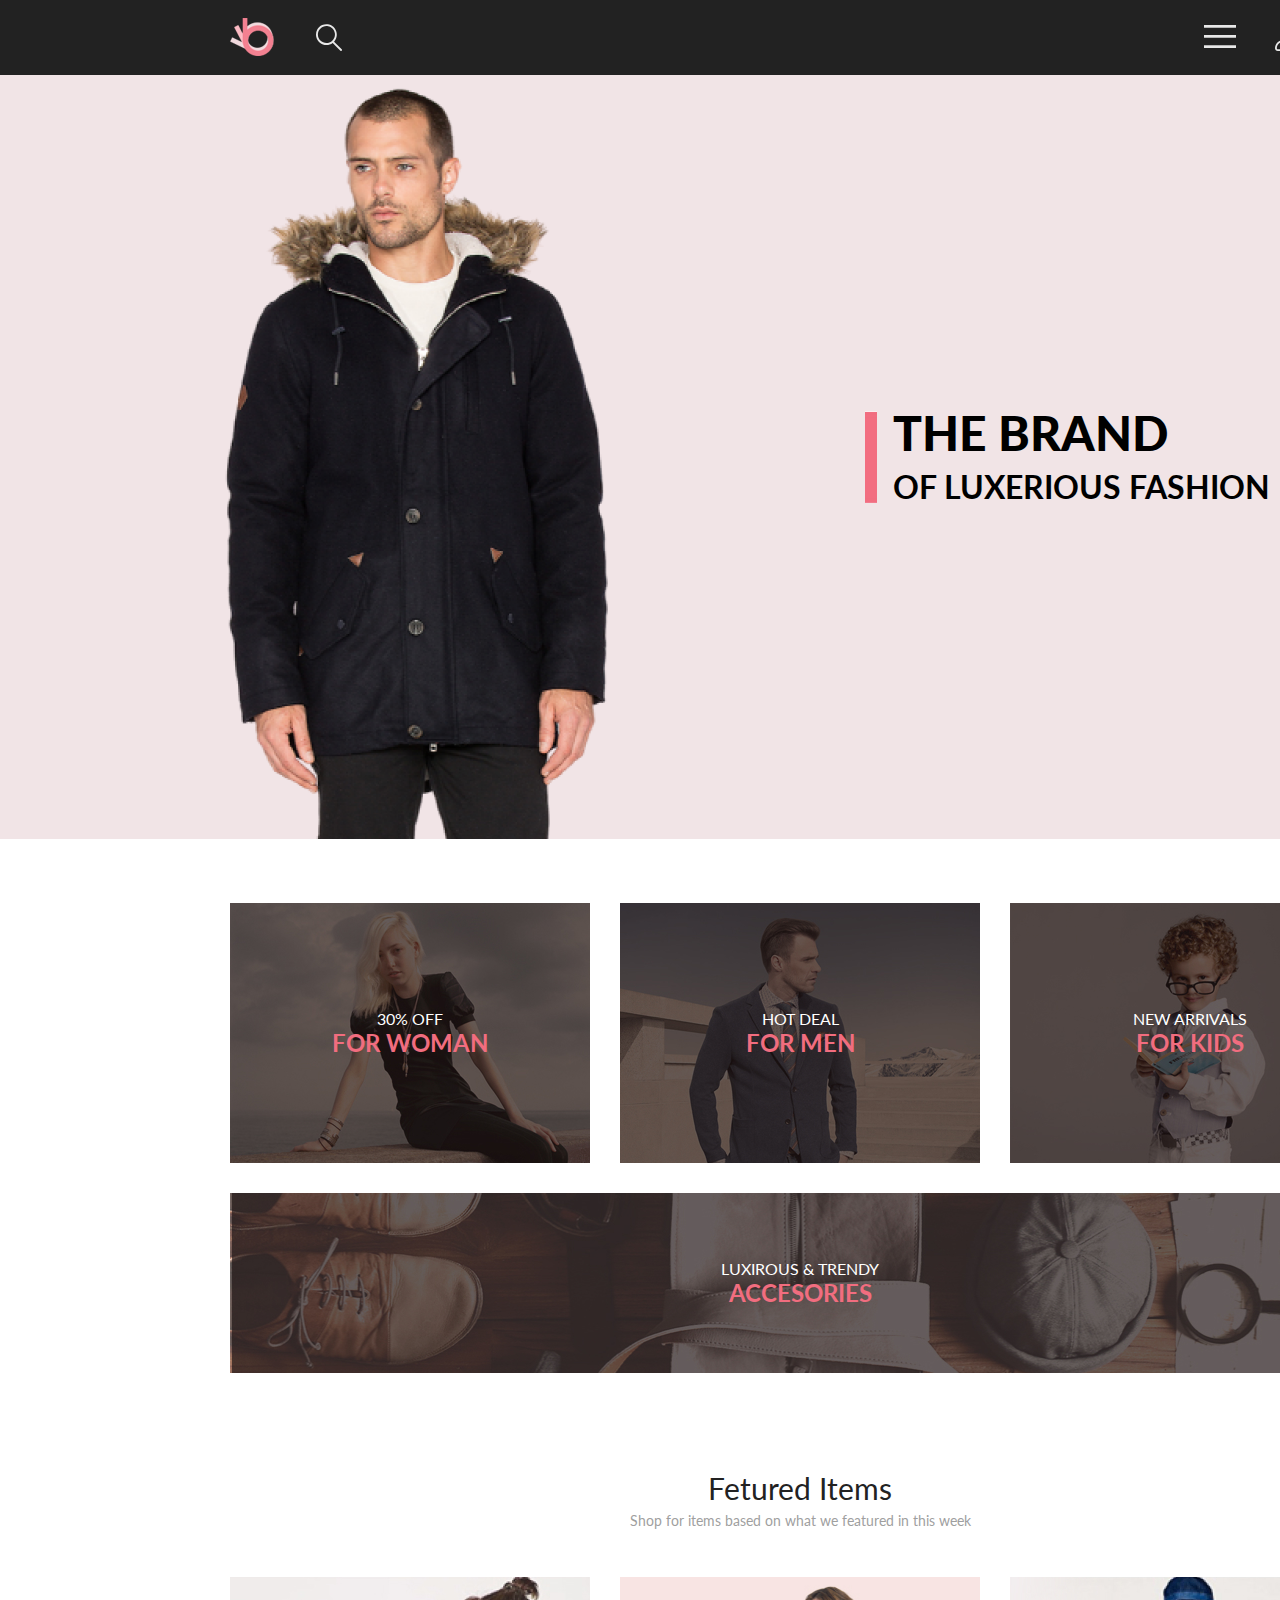
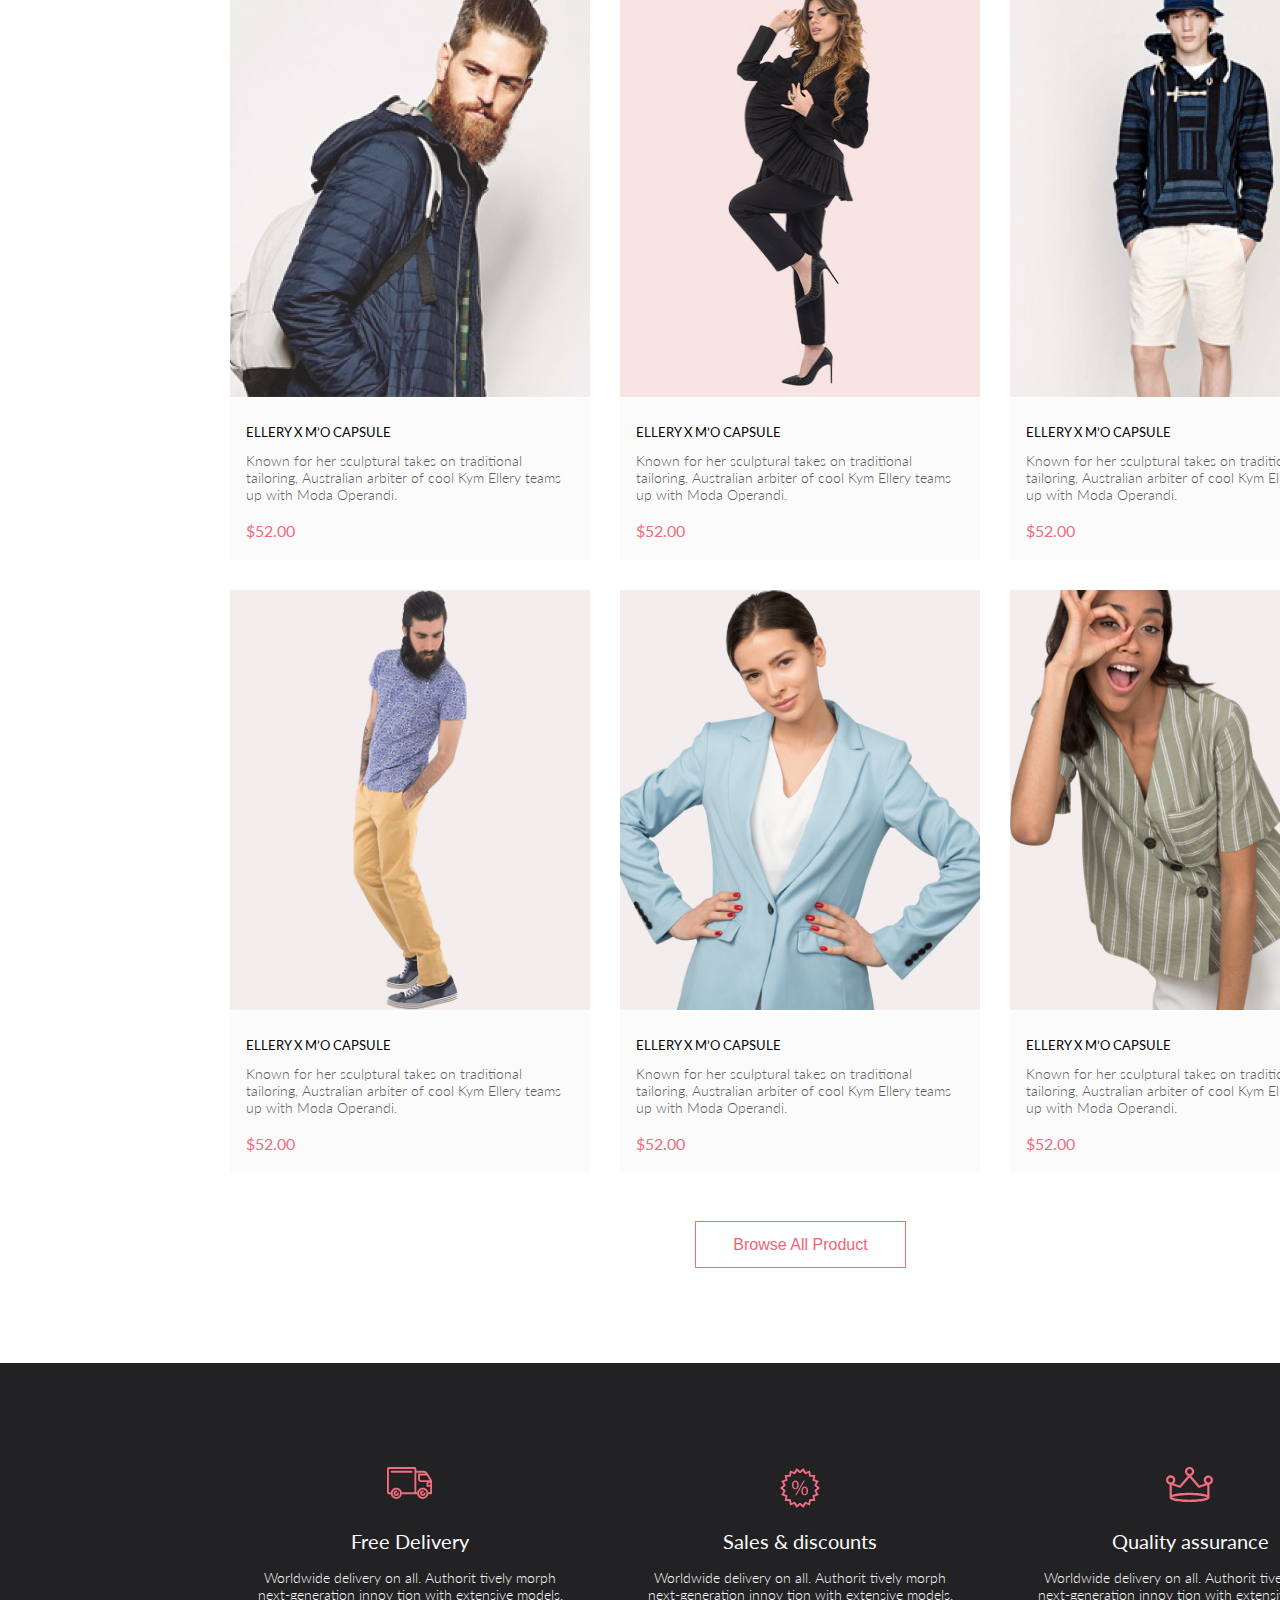
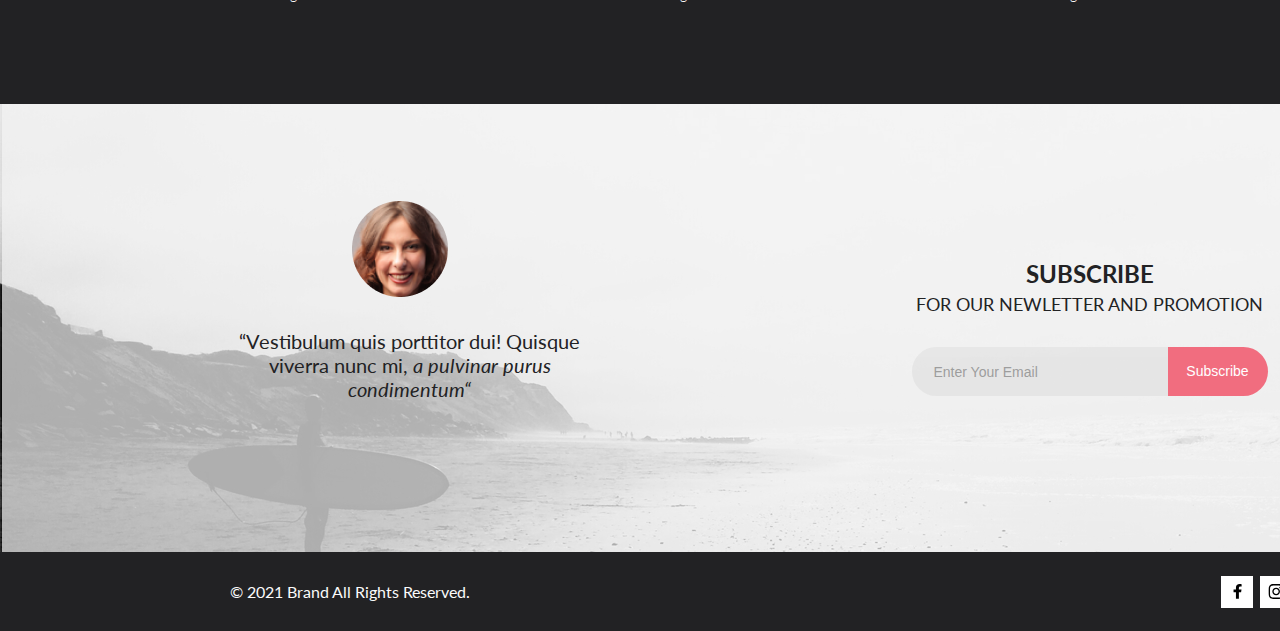
==== commit 2b9af041: "Странцы index.html, registration.html доделаны, кроме адаптации и формы поиска в header" ====
--- a/index.html
+++ b/index.html
@@ -19,62 +19,81 @@
         <div class="container">
             <section class="header__wrp">
                 <div class="header__logo-search">
-                    <img class="header__logo" src="img/svg-illustrations/header/logo.svg" alt="logo">
-                    <img class="header__search-icon" src="img/svg-illustrations/header/loupe.svg" alt="search">
+                    <a href="index.html">
+                        <img class="header__logo" src="img/svg-illustrations/header/logo.svg" alt="logo">
+                    </a>
+                    <svg class="header__search-icon" alt="search" width="27" height="28" viewBox="0 0 27 28"
+                        xmlns="http://www.w3.org/2000/svg">
+                        <path
+                            d="M19.0596 17.6259C20.6713 15.8658 21.6282 13.6048 21.7698 11.2225C21.9113 8.84018 21.2288 6.48173 19.8369 4.54318C18.445 2.60463 16.4285 1.20404 14.126 0.576619C11.8234 -0.0508009 9.3751 0.13316 7.19217 1.09761C5.00923 2.06205 3.22463 3.74825 2.13804 5.87302C1.05145 7.9978 0.729054 10.4318 1.225 12.7661C1.72094 15.1005 3.00501 17.1932 4.86158 18.6927C6.71814 20.1922 9.03413 21.0072 11.4206 21.0009C13.673 21.004 15.8645 20.27 17.6606 18.9109L25.4086 26.7179C25.4941 26.807 25.5965 26.8781 25.7099 26.927C25.8232 26.9759 25.9452 27.0017 26.0686 27.0029C26.1923 27.0033 26.3148 26.9782 26.4283 26.9292C26.5419 26.8801 26.6441 26.8082 26.7286 26.7179C26.9025 26.537 26.9997 26.2958 26.9997 26.0449C26.9997 25.794 26.9025 25.5528 26.7286 25.3719L19.0596 17.6259ZM2.88662 10.5009C2.89946 8.81563 3.41094 7.17187 4.35659 5.77685C5.30224 4.38183 6.63972 3.29801 8.20044 2.662C9.76115 2.02599 11.4752 1.86627 13.1266 2.20298C14.7779 2.53969 16.2926 3.35775 17.4797 4.55404C18.6668 5.75033 19.4732 7.27129 19.7972 8.92519C20.1212 10.5791 19.9483 12.2919 19.3002 13.8476C18.6522 15.4034 17.5581 16.7325 16.1559 17.6674C14.7536 18.6023 13.1059 19.1011 11.4206 19.1009C9.14916 19.0901 6.97482 18.1784 5.37484 16.566C3.77486 14.9537 2.87998 12.7724 2.88662 10.5009Z" />
+                    </svg>
                 </div>
                 <ul class="header__menu-list">
                     <li>
                         <button class="header__burger">
-                            <img src="img/svg-illustrations/header/burger-menu.svg" alt="burger-menu">
+                            <svg width="32" height="23" viewBox="0 0 32 23" xmlns="http://www.w3.org/2000/svg">
+                                <path d="M0 23V20.31H32V23H0ZM0 12.76V10.07H32V12.76H0ZM0 2.69V0H32V2.69H0Z" />
+                            </svg>
                         </button>
+                        <nav class="header__nav">
+                            <h2 class="header__nav-title">menu</h2>
+                            <ul class="header__nav-list nav-list">
+                                <li class="nav-list__men">
+                                    <h3 class="nav-list__title">men</h3>
+                                    <ul class="nav-list__men-list">
+                                        <li class="nav-list__item">accessories</li>
+                                        <li class="nav-list__item">bags</li>
+                                        <li class="nav-list__item">denim</li>
+                                        <li class="nav-list__item">t-shirts</li>
+                                    </ul>
+                                </li>
+                                <li class="nav-list__woman">
+                                    <h3 class="nav-list__title">woman</h3>
+                                    <ul class="nav-list__woman-list">
+                                        <li class="nav-list__item">accessories</li>
+                                        <li class="nav-list__item">jackets &amp;&nbsp;coats</li>
+                                        <li class="nav-list__item">polos</li>
+                                        <li class="nav-list__item">t-shirts</li>
+                                        <li class="nav-list__item">shirts</li>
+                                    </ul>
+                                </li>
+                                <li class="nav-list__kids">
+                                    <h3 class="nav-list__title">kids</h3>
+                                    <ul class="nav-list__kids-list">
+                                        <li class="nav-list__item">accessories</li>
+                                        <li class="nav-list__item">jackets &amp;&nbsp;coats</li>
+                                        <li class="nav-list__item">polos</li>
+                                        <li class="nav-list__item">t-shirts</li>
+                                        <li class="nav-list__item">shirts</li>
+                                        <li class="nav-list__item">bags</li>
+                                    </ul>
+                                </li>
+                            </ul>
+                        </nav>
+                    </li>
+                    <li>
+                        <a href="registration.html" class="header__link">
+                            <svg class="header__link-img" alt="person" width="29" height="29" viewBox="0 0 29 29"
+                                xmlns="http://www.w3.org/2000/svg">
+                                <path
+                                    d="M14.5 19.937C19 19.937 22.656 15.464 22.656 9.968C22.656 4.472 19 0 14.5 0C13.3631 0.0217413 12.2463 0.303398 11.2351 0.823397C10.2239 1.34339 9.34507 2.08794 8.66602 3C7.12663 4.99573 6.30819 7.45381 6.34399 9.974C6.34399 15.465 10 19.937 14.5 19.937ZM14.5 1.813C18 1.813 20.844 5.472 20.844 9.969C20.844 14.466 17.998 18.125 14.5 18.125C11.002 18.125 8.15603 14.465 8.15503 9.969C8.15403 5.473 11 1.813 14.5 1.813ZM20.844 18.125C20.6036 18.125 20.373 18.2205 20.203 18.3905C20.033 18.5605 19.9375 18.7911 19.9375 19.0315C19.9375 19.2719 20.033 19.5025 20.203 19.6725C20.373 19.8425 20.6036 19.938 20.844 19.938C22.526 19.9399 24.1386 20.6088 25.3279 21.7982C26.5172 22.9875 27.1861 24.6 27.188 26.282C27.1875 26.5221 27.0918 26.7523 26.922 26.9221C26.7522 27.0918 26.5221 27.1875 26.282 27.188H2.71997C2.47985 27.1875 2.24975 27.0918 2.07996 26.9221C1.91016 26.7523 1.81449 26.5221 1.81396 26.282C1.81608 24.6001 2.48517 22.9877 3.67444 21.7985C4.86371 20.6092 6.47608 19.9401 8.15796 19.938C8.39824 19.938 8.62868 19.8425 8.79858 19.6726C8.96849 19.5027 9.06396 19.2723 9.06396 19.032C9.06396 18.7917 8.96849 18.5613 8.79858 18.3914C8.62868 18.2215 8.39824 18.126 8.15796 18.126C5.99541 18.1279 3.92201 18.9875 2.39258 20.5164C0.863144 22.0453 0.00264777 24.1185 0 26.281C0.000794067 27.0019 0.287502 27.693 0.797241 28.2027C1.30698 28.7125 1.99811 28.9992 2.71899 29H26.282C27.0027 28.9989 27.6936 28.7121 28.2031 28.2024C28.7126 27.6927 28.9992 27.0017 29 26.281C28.9974 24.1187 28.1372 22.0457 26.6083 20.5168C25.0793 18.9878 23.0063 18.1276 20.844 18.125Z" />
+                            </svg>
+                        </a>
                     </li>
                     <li>
                         <a href="#" class="header__link">
-                            <img src="img/svg-illustrations/header/person.svg" alt="person">
-                        </a>
-                    </li>
-                    <li>
-                        <a href="#" class="header__link">
-                            <img src="img/svg-illustrations/header/basket.svg" alt="basket">
+                            <svg class="header__link-img" alt="basket" width="33" height="29" viewBox="0 0 33 29"
+                                xmlns="http://www.w3.org/2000/svg">
+                                <path
+                                    d="M27.199 29C26.5512 28.9738 25.9396 28.6948 25.4952 28.2227C25.0509 27.7506 24.8094 27.1232 24.8225 26.475C24.8356 25.8269 25.1023 25.2097 25.5653 24.7559C26.0283 24.3022 26.6508 24.048 27.2991 24.048C27.9474 24.048 28.5697 24.3022 29.0327 24.7559C29.4957 25.2097 29.7624 25.8269 29.7755 26.475C29.7886 27.1232 29.5471 27.7506 29.1028 28.2227C28.6585 28.6948 28.0468 28.9738 27.399 29H27.199ZM7.75098 26.32C7.75098 25.79 7.90815 25.2718 8.20264 24.8311C8.49712 24.3904 8.91569 24.0469 9.4054 23.844C9.8951 23.6412 10.434 23.5881 10.9539 23.6915C11.4737 23.7949 11.9512 24.0502 12.326 24.425C12.7009 24.7998 12.9562 25.2773 13.0596 25.7972C13.163 26.317 13.1098 26.8559 12.907 27.3456C12.7041 27.8353 12.3606 28.2539 11.9199 28.5483C11.4792 28.8428 10.9611 29 10.431 29C10.0789 29.0003 9.73017 28.9311 9.40479 28.7966C9.0794 28.662 8.78374 28.4646 8.53467 28.2158C8.28559 27.9669 8.08805 27.6713 7.95325 27.3461C7.81844 27.0208 7.74902 26.6721 7.74902 26.32H7.75098ZM11.551 20.686C11.2916 20.6868 11.039 20.6024 10.8322 20.4457C10.6253 20.2891 10.4756 20.0689 10.406 19.819L5.573 2.36401H2.18005C1.86657 2.36401 1.56591 2.23947 1.34424 2.01781C1.12257 1.79614 0.998047 1.49549 0.998047 1.18201C0.998047 0.868519 1.12257 0.567873 1.34424 0.346205C1.56591 0.124537 1.86657 5.81268e-06 2.18005 5.81268e-06H6.46106C6.72055 -0.00080736 6.97309 0.0837201 7.17981 0.240568C7.38653 0.397416 7.53589 0.617884 7.60498 0.868006L12.438 18.323H25.616L29.999 8.27501H15.399C15.2409 8.27961 15.0834 8.25242 14.9359 8.19507C14.7884 8.13771 14.6539 8.05134 14.5404 7.94108C14.4269 7.83082 14.3366 7.69891 14.275 7.55315C14.2134 7.40739 14.1816 7.25075 14.1816 7.0925C14.1816 6.93426 14.2134 6.77762 14.275 6.63186C14.3366 6.4861 14.4269 6.35419 14.5404 6.24393C14.6539 6.13367 14.7884 6.0473 14.9359 5.98994C15.0834 5.93259 15.2409 5.90541 15.399 5.91001H31.812C32.0077 5.90996 32.2003 5.95866 32.3724 6.05172C32.5446 6.14478 32.6908 6.27926 32.798 6.44301C32.9058 6.60729 32.9714 6.79569 32.9889 6.99145C33.0063 7.18721 32.9752 7.38424 32.8981 7.565L27.493 19.977C27.4007 20.1876 27.249 20.3668 27.0565 20.4927C26.864 20.6186 26.6391 20.6858 26.4091 20.686H11.551Z" />
+                            </svg>
+                            <!-- <img class="header__basket-ellipse" src="img/svg-illustrations/header/ellipse.svg"
+                                alt="basket-ellipse">
+                            <p class="header__basket-ellipse-text">5</p> -->
                         </a>
                     </li>
                 </ul>
             </section>
-            <nav class="header__nav">
-                <h2 class="header__nav-title">menu</h2>
-                <ul class="header__nav-list nav-list">
-                    <li class="nav-list__men">
-                        <h3 class="nav-list__title">men</h3>
-                        <ul class="nav-list__men-list">
-                            <li class="nav-list__item">accessories</li>
-                            <li class="nav-list__item">bags</li>
-                            <li class="nav-list__item">denim</li>
-                            <li class="nav-list__item">t-shirts</li>
-                        </ul>
-                    </li>
-                    <li class="nav-list__woman">
-                        <h3 class="nav-list__title">woman</h3>
-                        <ul class="nav-list__woman-list">
-                            <li class="nav-list__item">accessories</li>
-                            <li class="nav-list__item">jackets &amp;&nbsp;coats</li>
-                            <li class="nav-list__item">polos</li>
-                            <li class="nav-list__item">t-shirts</li>
-                            <li class="nav-list__item">shirts</li>
-                        </ul>
-                    </li>
-                    <li class="nav-list__kids">
-                        <h3 class="nav-list__title">kids</h3>
-                        <ul class="nav-list__kids-list">
-                            <li class="nav-list__item">accessories</li>
-                            <li class="nav-list__item">jackets &amp;&nbsp;coats</li>
-                            <li class="nav-list__item">polos</li>
-                            <li class="nav-list__item">t-shirts</li>
-                            <li class="nav-list__item">shirts</li>
-                            <li class="nav-list__item">bags</li>
-                        </ul>
-                    </li>
-                </ul>
-            </nav>
         </div>
     </header>
     <main class="main">
@@ -114,6 +133,17 @@
                 <ul class="product__list">
                     <li class="product__item">
                         <img class="product__card" src="img/product-card/product-card-1.jpg" alt="product-card-1">
+                        <div class="product__item-dark">
+                            <a class="product__item-link" href="#">
+                                <svg class="product__item-link-img" width="27" height="25" viewBox="0 0 27 25"
+                                    fill="none" alt="add to basket" xmlns="http://www.w3.org/2000/svg">
+                                    <path
+                                        d="M21.876 22.2662C21.921 22.2549 21.9423 22.2339 21.96 22.2129C21.9678 22.2037 21.9756 22.1946 21.9835 22.1855C22.02 22.1438 22.0233 22.0553 22.0224 22.0105C22.0092 21.9044 21.9185 21.8315 21.8412 21.8315C21.8375 21.8315 21.8336 21.8317 21.8312 21.8318C21.7531 21.8372 21.6653 21.9409 21.6719 22.0625C21.6813 22.1793 21.7675 22.2662 21.8392 22.2662H21.876ZM8.21954 22.2599C8.31873 22.2599 8.39935 22.1655 8.39935 22.0496C8.39935 21.9341 8.31873 21.8401 8.21954 21.8401C8.12042 21.8401 8.03973 21.9341 8.03973 22.0496C8.03973 22.1655 8.12042 22.2599 8.21954 22.2599ZM21.9995 24.2662C21.9517 24.2662 21.8878 24.2662 21.8392 24.2662C20.7017 24.2662 19.7567 23.3545 19.6765 22.198C19.5964 20.9929 20.4937 19.9183 21.6953 19.8364C21.7441 19.8331 21.7928 19.8315 21.8412 19.8315C22.9799 19.8315 23.9413 20.7324 24.019 21.8884C24.0505 22.4915 23.8741 23.0612 23.4898 23.5012C23.1055 23.9575 22.5764 24.2177 21.9995 24.2662ZM8.21954 24.2599C7.01532 24.2599 6.03973 23.2709 6.03973 22.0496C6.03973 20.8291 7.01532 19.8401 8.21954 19.8401C9.42371 19.8401 10.3994 20.8291 10.3994 22.0496C10.3994 23.2709 9.42371 24.2599 8.21954 24.2599ZM21.1984 17.3938H9.13306C8.70013 17.3938 8.31586 17.1005 8.20331 16.6775L4.27753 2.24768H1.52173C0.993408 2.24768 0.560547 1.80859 0.560547 1.27039C0.560547 0.733032 0.993408 0.292969 1.52173 0.292969H4.99933C5.43134 0.292969 5.81561 0.586304 5.9281 1.01025L9.85394 15.4391H20.5576L24.1144 7.13379H12.2578C11.7286 7.13379 11.2957 6.69373 11.2957 6.15649C11.2957 5.61914 11.7286 5.17908 12.2578 5.17908H25.5886C25.9091 5.17908 26.2141 5.34192 26.3896 5.61914C26.566 5.89539 26.5984 6.23743 26.4697 6.547L22.0795 16.807C21.9193 17.1653 21.5827 17.3938 21.1984 17.3938Z"
+                                        fill="white" />
+                                </svg>
+                                <p class="product__item-link-text">Add to Cart</p>
+                            </a>
+                        </div>
                         <div class="product__description">
                             <h3 class="product__item-title">ellery x&nbsp;m&rsquo;o capsule</h3>
                             <p class="product__item-description">Known for her sculptural takes on&nbsp;traditional
@@ -124,6 +154,17 @@
                     </li>
                     <li class="product__item">
                         <img class="product__card" src="img/product-card/product-card-2.jpg" alt="product-card-2">
+                        <div class="product__item-dark">
+                            <a class="product__item-link" href="#">
+                                <svg class="product__item-link-img" width="27" height="25" viewBox="0 0 27 25"
+                                    fill="none" alt="add to basket" xmlns="http://www.w3.org/2000/svg">
+                                    <path
+                                        d="M21.876 22.2662C21.921 22.2549 21.9423 22.2339 21.96 22.2129C21.9678 22.2037 21.9756 22.1946 21.9835 22.1855C22.02 22.1438 22.0233 22.0553 22.0224 22.0105C22.0092 21.9044 21.9185 21.8315 21.8412 21.8315C21.8375 21.8315 21.8336 21.8317 21.8312 21.8318C21.7531 21.8372 21.6653 21.9409 21.6719 22.0625C21.6813 22.1793 21.7675 22.2662 21.8392 22.2662H21.876ZM8.21954 22.2599C8.31873 22.2599 8.39935 22.1655 8.39935 22.0496C8.39935 21.9341 8.31873 21.8401 8.21954 21.8401C8.12042 21.8401 8.03973 21.9341 8.03973 22.0496C8.03973 22.1655 8.12042 22.2599 8.21954 22.2599ZM21.9995 24.2662C21.9517 24.2662 21.8878 24.2662 21.8392 24.2662C20.7017 24.2662 19.7567 23.3545 19.6765 22.198C19.5964 20.9929 20.4937 19.9183 21.6953 19.8364C21.7441 19.8331 21.7928 19.8315 21.8412 19.8315C22.9799 19.8315 23.9413 20.7324 24.019 21.8884C24.0505 22.4915 23.8741 23.0612 23.4898 23.5012C23.1055 23.9575 22.5764 24.2177 21.9995 24.2662ZM8.21954 24.2599C7.01532 24.2599 6.03973 23.2709 6.03973 22.0496C6.03973 20.8291 7.01532 19.8401 8.21954 19.8401C9.42371 19.8401 10.3994 20.8291 10.3994 22.0496C10.3994 23.2709 9.42371 24.2599 8.21954 24.2599ZM21.1984 17.3938H9.13306C8.70013 17.3938 8.31586 17.1005 8.20331 16.6775L4.27753 2.24768H1.52173C0.993408 2.24768 0.560547 1.80859 0.560547 1.27039C0.560547 0.733032 0.993408 0.292969 1.52173 0.292969H4.99933C5.43134 0.292969 5.81561 0.586304 5.9281 1.01025L9.85394 15.4391H20.5576L24.1144 7.13379H12.2578C11.7286 7.13379 11.2957 6.69373 11.2957 6.15649C11.2957 5.61914 11.7286 5.17908 12.2578 5.17908H25.5886C25.9091 5.17908 26.2141 5.34192 26.3896 5.61914C26.566 5.89539 26.5984 6.23743 26.4697 6.547L22.0795 16.807C21.9193 17.1653 21.5827 17.3938 21.1984 17.3938Z"
+                                        fill="white" />
+                                </svg>
+                                <p class="product__item-link-text">Add to Cart</p>
+                            </a>
+                        </div>
                         <div class="product__description">
                             <h3 class="product__item-title">ellery x&nbsp;m&rsquo;o capsule</h3>
                             <p class="product__item-description">Known for her sculptural takes on&nbsp;traditional
@@ -134,6 +175,17 @@
                     </li>
                     <li class="product__item">
                         <img class="product__card" src="img/product-card/product-card-3.jpg" alt="product-card-3">
+                        <div class="product__item-dark">
+                            <a class="product__item-link" href="#">
+                                <svg class="product__item-link-img" width="27" height="25" viewBox="0 0 27 25"
+                                    fill="none" alt="add to basket" xmlns="http://www.w3.org/2000/svg">
+                                    <path
+                                        d="M21.876 22.2662C21.921 22.2549 21.9423 22.2339 21.96 22.2129C21.9678 22.2037 21.9756 22.1946 21.9835 22.1855C22.02 22.1438 22.0233 22.0553 22.0224 22.0105C22.0092 21.9044 21.9185 21.8315 21.8412 21.8315C21.8375 21.8315 21.8336 21.8317 21.8312 21.8318C21.7531 21.8372 21.6653 21.9409 21.6719 22.0625C21.6813 22.1793 21.7675 22.2662 21.8392 22.2662H21.876ZM8.21954 22.2599C8.31873 22.2599 8.39935 22.1655 8.39935 22.0496C8.39935 21.9341 8.31873 21.8401 8.21954 21.8401C8.12042 21.8401 8.03973 21.9341 8.03973 22.0496C8.03973 22.1655 8.12042 22.2599 8.21954 22.2599ZM21.9995 24.2662C21.9517 24.2662 21.8878 24.2662 21.8392 24.2662C20.7017 24.2662 19.7567 23.3545 19.6765 22.198C19.5964 20.9929 20.4937 19.9183 21.6953 19.8364C21.7441 19.8331 21.7928 19.8315 21.8412 19.8315C22.9799 19.8315 23.9413 20.7324 24.019 21.8884C24.0505 22.4915 23.8741 23.0612 23.4898 23.5012C23.1055 23.9575 22.5764 24.2177 21.9995 24.2662ZM8.21954 24.2599C7.01532 24.2599 6.03973 23.2709 6.03973 22.0496C6.03973 20.8291 7.01532 19.8401 8.21954 19.8401C9.42371 19.8401 10.3994 20.8291 10.3994 22.0496C10.3994 23.2709 9.42371 24.2599 8.21954 24.2599ZM21.1984 17.3938H9.13306C8.70013 17.3938 8.31586 17.1005 8.20331 16.6775L4.27753 2.24768H1.52173C0.993408 2.24768 0.560547 1.80859 0.560547 1.27039C0.560547 0.733032 0.993408 0.292969 1.52173 0.292969H4.99933C5.43134 0.292969 5.81561 0.586304 5.9281 1.01025L9.85394 15.4391H20.5576L24.1144 7.13379H12.2578C11.7286 7.13379 11.2957 6.69373 11.2957 6.15649C11.2957 5.61914 11.7286 5.17908 12.2578 5.17908H25.5886C25.9091 5.17908 26.2141 5.34192 26.3896 5.61914C26.566 5.89539 26.5984 6.23743 26.4697 6.547L22.0795 16.807C21.9193 17.1653 21.5827 17.3938 21.1984 17.3938Z"
+                                        fill="white" />
+                                </svg>
+                                <p class="product__item-link-text">Add to Cart</p>
+                            </a>
+                        </div>
                         <div class="product__description">
                             <h3 class="product__item-title">ellery x&nbsp;m&rsquo;o capsule</h3>
                             <p class="product__item-description">Known for her sculptural takes on&nbsp;traditional
@@ -144,6 +196,17 @@
                     </li>
                     <li class="product__item">
                         <img class="product__card" src="img/product-card/product-card-4.jpg" alt="product-card-4">
+                        <div class="product__item-dark">
+                            <a class="product__item-link" href="#">
+                                <svg class="product__item-link-img" width="27" height="25" viewBox="0 0 27 25"
+                                    fill="none" alt="add to basket" xmlns="http://www.w3.org/2000/svg">
+                                    <path
+                                        d="M21.876 22.2662C21.921 22.2549 21.9423 22.2339 21.96 22.2129C21.9678 22.2037 21.9756 22.1946 21.9835 22.1855C22.02 22.1438 22.0233 22.0553 22.0224 22.0105C22.0092 21.9044 21.9185 21.8315 21.8412 21.8315C21.8375 21.8315 21.8336 21.8317 21.8312 21.8318C21.7531 21.8372 21.6653 21.9409 21.6719 22.0625C21.6813 22.1793 21.7675 22.2662 21.8392 22.2662H21.876ZM8.21954 22.2599C8.31873 22.2599 8.39935 22.1655 8.39935 22.0496C8.39935 21.9341 8.31873 21.8401 8.21954 21.8401C8.12042 21.8401 8.03973 21.9341 8.03973 22.0496C8.03973 22.1655 8.12042 22.2599 8.21954 22.2599ZM21.9995 24.2662C21.9517 24.2662 21.8878 24.2662 21.8392 24.2662C20.7017 24.2662 19.7567 23.3545 19.6765 22.198C19.5964 20.9929 20.4937 19.9183 21.6953 19.8364C21.7441 19.8331 21.7928 19.8315 21.8412 19.8315C22.9799 19.8315 23.9413 20.7324 24.019 21.8884C24.0505 22.4915 23.8741 23.0612 23.4898 23.5012C23.1055 23.9575 22.5764 24.2177 21.9995 24.2662ZM8.21954 24.2599C7.01532 24.2599 6.03973 23.2709 6.03973 22.0496C6.03973 20.8291 7.01532 19.8401 8.21954 19.8401C9.42371 19.8401 10.3994 20.8291 10.3994 22.0496C10.3994 23.2709 9.42371 24.2599 8.21954 24.2599ZM21.1984 17.3938H9.13306C8.70013 17.3938 8.31586 17.1005 8.20331 16.6775L4.27753 2.24768H1.52173C0.993408 2.24768 0.560547 1.80859 0.560547 1.27039C0.560547 0.733032 0.993408 0.292969 1.52173 0.292969H4.99933C5.43134 0.292969 5.81561 0.586304 5.9281 1.01025L9.85394 15.4391H20.5576L24.1144 7.13379H12.2578C11.7286 7.13379 11.2957 6.69373 11.2957 6.15649C11.2957 5.61914 11.7286 5.17908 12.2578 5.17908H25.5886C25.9091 5.17908 26.2141 5.34192 26.3896 5.61914C26.566 5.89539 26.5984 6.23743 26.4697 6.547L22.0795 16.807C21.9193 17.1653 21.5827 17.3938 21.1984 17.3938Z"
+                                        fill="white" />
+                                </svg>
+                                <p class="product__item-link-text">Add to Cart</p>
+                            </a>
+                        </div>
                         <div class="product__description">
                             <h3 class="product__item-title">ellery x&nbsp;m&rsquo;o capsule</h3>
                             <p class="product__item-description">Known for her sculptural takes on&nbsp;traditional
@@ -154,6 +217,17 @@
                     </li>
                     <li class="product__item">
                         <img class="product__card" src="img/product-card/product-card-5.jpg" alt="product-card-5">
+                        <div class="product__item-dark">
+                            <a class="product__item-link" href="#">
+                                <svg class="product__item-link-img" width="27" height="25" viewBox="0 0 27 25"
+                                    fill="none" alt="add to basket" xmlns="http://www.w3.org/2000/svg">
+                                    <path
+                                        d="M21.876 22.2662C21.921 22.2549 21.9423 22.2339 21.96 22.2129C21.9678 22.2037 21.9756 22.1946 21.9835 22.1855C22.02 22.1438 22.0233 22.0553 22.0224 22.0105C22.0092 21.9044 21.9185 21.8315 21.8412 21.8315C21.8375 21.8315 21.8336 21.8317 21.8312 21.8318C21.7531 21.8372 21.6653 21.9409 21.6719 22.0625C21.6813 22.1793 21.7675 22.2662 21.8392 22.2662H21.876ZM8.21954 22.2599C8.31873 22.2599 8.39935 22.1655 8.39935 22.0496C8.39935 21.9341 8.31873 21.8401 8.21954 21.8401C8.12042 21.8401 8.03973 21.9341 8.03973 22.0496C8.03973 22.1655 8.12042 22.2599 8.21954 22.2599ZM21.9995 24.2662C21.9517 24.2662 21.8878 24.2662 21.8392 24.2662C20.7017 24.2662 19.7567 23.3545 19.6765 22.198C19.5964 20.9929 20.4937 19.9183 21.6953 19.8364C21.7441 19.8331 21.7928 19.8315 21.8412 19.8315C22.9799 19.8315 23.9413 20.7324 24.019 21.8884C24.0505 22.4915 23.8741 23.0612 23.4898 23.5012C23.1055 23.9575 22.5764 24.2177 21.9995 24.2662ZM8.21954 24.2599C7.01532 24.2599 6.03973 23.2709 6.03973 22.0496C6.03973 20.8291 7.01532 19.8401 8.21954 19.8401C9.42371 19.8401 10.3994 20.8291 10.3994 22.0496C10.3994 23.2709 9.42371 24.2599 8.21954 24.2599ZM21.1984 17.3938H9.13306C8.70013 17.3938 8.31586 17.1005 8.20331 16.6775L4.27753 2.24768H1.52173C0.993408 2.24768 0.560547 1.80859 0.560547 1.27039C0.560547 0.733032 0.993408 0.292969 1.52173 0.292969H4.99933C5.43134 0.292969 5.81561 0.586304 5.9281 1.01025L9.85394 15.4391H20.5576L24.1144 7.13379H12.2578C11.7286 7.13379 11.2957 6.69373 11.2957 6.15649C11.2957 5.61914 11.7286 5.17908 12.2578 5.17908H25.5886C25.9091 5.17908 26.2141 5.34192 26.3896 5.61914C26.566 5.89539 26.5984 6.23743 26.4697 6.547L22.0795 16.807C21.9193 17.1653 21.5827 17.3938 21.1984 17.3938Z"
+                                        fill="white" />
+                                </svg>
+                                <p class="product__item-link-text">Add to Cart</p>
+                            </a>
+                        </div>
                         <div class="product__description">
                             <h3 class="product__item-title">ellery x&nbsp;m&rsquo;o capsule</h3>
                             <p class="product__item-description">Known for her sculptural takes on&nbsp;traditional
@@ -164,6 +238,17 @@
                     </li>
                     <li class="product__item">
                         <img class="product__card" src="img/product-card/product-card-6.jpg" alt="product-card-6">
+                        <div class="product__item-dark">
+                            <a class="product__item-link" href="#">
+                                <svg class="product__item-link-img" width="27" height="25" viewBox="0 0 27 25"
+                                    fill="none" alt="add to basket" xmlns="http://www.w3.org/2000/svg">
+                                    <path
+                                        d="M21.876 22.2662C21.921 22.2549 21.9423 22.2339 21.96 22.2129C21.9678 22.2037 21.9756 22.1946 21.9835 22.1855C22.02 22.1438 22.0233 22.0553 22.0224 22.0105C22.0092 21.9044 21.9185 21.8315 21.8412 21.8315C21.8375 21.8315 21.8336 21.8317 21.8312 21.8318C21.7531 21.8372 21.6653 21.9409 21.6719 22.0625C21.6813 22.1793 21.7675 22.2662 21.8392 22.2662H21.876ZM8.21954 22.2599C8.31873 22.2599 8.39935 22.1655 8.39935 22.0496C8.39935 21.9341 8.31873 21.8401 8.21954 21.8401C8.12042 21.8401 8.03973 21.9341 8.03973 22.0496C8.03973 22.1655 8.12042 22.2599 8.21954 22.2599ZM21.9995 24.2662C21.9517 24.2662 21.8878 24.2662 21.8392 24.2662C20.7017 24.2662 19.7567 23.3545 19.6765 22.198C19.5964 20.9929 20.4937 19.9183 21.6953 19.8364C21.7441 19.8331 21.7928 19.8315 21.8412 19.8315C22.9799 19.8315 23.9413 20.7324 24.019 21.8884C24.0505 22.4915 23.8741 23.0612 23.4898 23.5012C23.1055 23.9575 22.5764 24.2177 21.9995 24.2662ZM8.21954 24.2599C7.01532 24.2599 6.03973 23.2709 6.03973 22.0496C6.03973 20.8291 7.01532 19.8401 8.21954 19.8401C9.42371 19.8401 10.3994 20.8291 10.3994 22.0496C10.3994 23.2709 9.42371 24.2599 8.21954 24.2599ZM21.1984 17.3938H9.13306C8.70013 17.3938 8.31586 17.1005 8.20331 16.6775L4.27753 2.24768H1.52173C0.993408 2.24768 0.560547 1.80859 0.560547 1.27039C0.560547 0.733032 0.993408 0.292969 1.52173 0.292969H4.99933C5.43134 0.292969 5.81561 0.586304 5.9281 1.01025L9.85394 15.4391H20.5576L24.1144 7.13379H12.2578C11.7286 7.13379 11.2957 6.69373 11.2957 6.15649C11.2957 5.61914 11.7286 5.17908 12.2578 5.17908H25.5886C25.9091 5.17908 26.2141 5.34192 26.3896 5.61914C26.566 5.89539 26.5984 6.23743 26.4697 6.547L22.0795 16.807C21.9193 17.1653 21.5827 17.3938 21.1984 17.3938Z"
+                                        fill="white" />
+                                </svg>
+                                <p class="product__item-link-text">Add to Cart</p>
+                            </a>
+                        </div>
                         <div class="product__description">
                             <h3 class="product__item-title">ellery x&nbsp;m&rsquo;o capsule</h3>
                             <p class="product__item-description">Known for her sculptural takes on&nbsp;traditional
@@ -209,9 +294,9 @@
         <section class="footer__content container">
             <div class="footer__comment">
                 <img class="footer__comment-avatar" src="img/woman-avatar-comment.png" alt="woman-avatar">
-                <p class="footer__comment-text">&ldquo;Vestibulum quis porttitor dui! Quisque viverra nunc mi,
+                <blockquote class="footer__comment-text">&ldquo;Vestibulum quis porttitor dui! Quisque viverra nunc mi,
                     <span class="comment-text-italic">a&nbsp;pulvinar purus condimentum&ldquo;</span>
-                </p>
+                </blockquote>
             </div>
             <div class="footer__subscription">
                 <div class="footer__subscription-text">
@@ -231,32 +316,44 @@
                     <li class="footer__social-item">
                         <a class="footer__social-link" href="#">
                             <div class="footer__bg-social">
-                                <img class="footer__social-link-img"
-                                    src="img/svg-illustrations/footer/social/facebook-social.svg" alt="facebook">
+                                <svg class="footer__social-link-img" width="9" height="15" viewBox="0 0 9 15"
+                                    xmlns="http://www.w3.org/2000/svg">
+                                    <path
+                                        d="M8.08836 8.28L8.50686 5.61602H5.89022V3.88729C5.89022 3.15847 6.25574 2.44806 7.42765 2.44806H8.61722V0.179975C8.61722 0.179975 7.53772 0 6.50561 0C4.35073 0 2.9422 1.27593 2.9422 3.5857V5.61602H0.546875V8.28H2.9422V14.72H5.89022V8.28H8.08836Z" />
+                                </svg>
                             </div>
                         </a>
                     </li>
                     <li class="footer__social-item">
                         <a class="footer__social-link" href="#">
                             <div class="footer__bg-social">
-                                <img class="footer__social-link-img"
-                                    src="img/svg-illustrations/footer/social/instagram-social.svg" alt="instagram">
+                                <svg class="footer__social-link-img" width="16" height="15" viewBox="0 0 16 15"
+                                    xmlns="http://www.w3.org/2000/svg">
+                                    <path
+                                        d="M8.13897 3.68159C6.02383 3.68159 4.31774 5.38491 4.31774 7.49663C4.31774 9.60835 6.02383 11.3117 8.13897 11.3117C10.2541 11.3117 11.9602 9.60835 11.9602 7.49663C11.9602 5.38491 10.2541 3.68159 8.13897 3.68159ZM8.13897 9.9769C6.77211 9.9769 5.65467 8.8646 5.65467 7.49663C5.65467 6.12866 6.76878 5.01636 8.13897 5.01636C9.50915 5.01636 10.6233 6.12866 10.6233 7.49663C10.6233 8.8646 9.50583 9.9769 8.13897 9.9769ZM13.0078 3.52554C13.0078 4.02026 12.6087 4.41538 12.1165 4.41538C11.621 4.41538 11.2252 4.01694 11.2252 3.52554C11.2252 3.03413 11.6243 2.63569 12.1165 2.63569C12.6087 2.63569 13.0078 3.03413 13.0078 3.52554ZM15.5386 4.42866C15.4821 3.23667 15.2094 2.18081 14.3347 1.31089C13.4634 0.440967 12.4058 0.168701 11.2119 0.108936C9.9814 0.039209 6.29321 0.039209 5.0627 0.108936C3.8721 0.165381 2.81453 0.437646 1.93987 1.30757C1.06522 2.17749 0.795836 3.23335 0.735973 4.42534C0.666134 5.65386 0.666134 9.33608 0.735973 10.5646C0.79251 11.7566 1.06522 12.8124 1.93987 13.6824C2.81453 14.5523 3.86878 14.8246 5.0627 14.8843C6.29321 14.9541 9.9814 14.9541 11.2119 14.8843C12.4058 14.8279 13.4634 14.5556 14.3347 13.6824C15.2061 12.8124 15.4788 11.7566 15.5386 10.5646C15.6085 9.33608 15.6085 5.65718 15.5386 4.42866ZM13.949 11.8828C13.6895 12.5335 13.1874 13.0349 12.5322 13.2972C11.5511 13.6857 9.22314 13.596 8.13897 13.596C7.05479 13.596 4.72348 13.6824 3.74573 13.2972C3.09389 13.0382 2.59171 12.5369 2.32898 11.8828C1.93987 10.9033 2.02967 8.57905 2.02967 7.49663C2.02967 6.41421 1.9432 4.08667 2.32898 3.1105C2.58838 2.45972 3.09056 1.95835 3.74573 1.69604C4.7268 1.30757 7.05479 1.39722 8.13897 1.39722C9.22314 1.39722 11.5545 1.31089 12.5322 1.69604C13.184 1.95503 13.6862 2.4564 13.949 3.1105C14.3381 4.08999 14.2483 6.41421 14.2483 7.49663C14.2483 8.57905 14.3381 10.9066 13.949 11.8828Z" />
+                                </svg>
                             </div>
                         </a>
                     </li>
                     <li class="footer__social-item">
                         <a class="footer__social-link" href="#">
                             <div class="footer__bg-social">
-                                <img class="footer__social-link-img"
-                                    src="img/svg-illustrations/footer/social/pinterest-social.svg" alt="pinterest">
+                                <svg class="footer__social-link-img" width="13" height="16" viewBox="0 0 13 16"
+                                    xmlns="http://www.w3.org/2000/svg">
+                                    <path
+                                        d="M6.74032 0.203125C3.55564 0.203125 0.408203 2.34063 0.408203 5.8C0.408203 8 1.63738 9.25 2.38233 9.25C2.68963 9.25 2.86655 8.3875 2.86655 8.14375C2.86655 7.85313 2.13091 7.23438 2.13091 6.025C2.13091 3.5125 4.03055 1.73125 6.4889 1.73125C8.60271 1.73125 10.1671 2.94062 10.1671 5.1625C10.1671 6.82187 9.50597 9.93437 7.36422 9.93437C6.59133 9.93437 5.93018 9.37187 5.93018 8.56563C5.93018 7.38438 6.74963 6.24062 6.74963 5.02187C6.74963 2.95312 3.835 3.32812 3.835 5.82812C3.835 6.35313 3.90018 6.93437 4.13298 7.4125C3.70463 9.26875 2.82931 12.0344 2.82931 13.9469C2.82931 14.5375 2.91311 15.1188 2.96899 15.7094C3.07452 15.8281 3.02175 15.8156 3.18316 15.7563C4.74757 13.6 4.69169 13.1781 5.3994 10.3562C5.78119 11.0875 6.76826 11.4812 7.55046 11.4812C10.8469 11.4812 12.3275 8.24688 12.3275 5.33125C12.3275 2.22813 9.66427 0.203125 6.74032 0.203125Z" />
+                                </svg>
                             </div>
                         </a>
                     </li>
                     <li class="footer__social-item">
                         <a class="footer__social-link" href="#">
                             <div class="footer__bg-social">
-                                <img class="footer__social-link-img"
-                                    src="img/svg-illustrations/footer/social/twitter-social.svg" alt="twitter">
+                                <svg class="footer__social-link-img" width="17" height="14" viewBox="0 0 17 14"
+                                    xmlns="http://www.w3.org/2000/svg">
+                                    <path
+                                        d="M14.417 3.74052C14.427 3.88264 14.427 4.0248 14.427 4.16692C14.427 8.50192 11.1498 13.4969 5.15986 13.4969C3.31448 13.4969 1.60022 12.9588 0.158203 12.0248C0.420396 12.0552 0.67247 12.0654 0.944752 12.0654C2.46741 12.0654 3.8691 11.5476 4.98843 10.6644C3.5565 10.6339 2.3565 9.68977 1.94305 8.39027C2.14475 8.4207 2.34642 8.44102 2.5582 8.44102C2.85063 8.44102 3.14308 8.40039 3.41533 8.32936C1.92291 8.02477 0.803551 6.70498 0.803551 5.11108V5.07048C1.23715 5.31414 1.74139 5.46642 2.2758 5.4867C1.39849 4.89786 0.823727 3.8928 0.823727 2.75573C0.823727 2.14661 0.985041 1.58823 1.26741 1.10092C2.87077 3.09077 5.28086 4.39023 7.98334 4.53239C7.93293 4.28873 7.90266 4.03495 7.90266 3.78114C7.90266 1.97402 9.35477 0.501953 11.1598 0.501953C12.0976 0.501953 12.9446 0.897891 13.5396 1.53748C14.2757 1.39536 14.9816 1.12123 15.6068 0.745609C15.3648 1.50705 14.8505 2.14664 14.1749 2.5527C14.8304 2.48167 15.4657 2.29889 16.0505 2.04511C15.6069 2.69483 15.0522 3.27348 14.417 3.74052Z" />
+                                </svg>
                             </div>
                         </a>
                     </li>
--- a/css/style.css
+++ b/css/style.css
@@ -43,8 +43,31 @@
     align-items: center;
 }
 
+.header__search-icon,
+.header__burger,
+.header__link {
+    fill: #E8E8E8;
+}
+
+.header__logo:hover,
+.header__search-icon:hover,
+.header__burger:hover,
+.header__link-img:hover {
+    transform: scale(1.3);
+}
+
+.header__burger:active +.header__nav,
+.header__burger:focus +.header__nav {
+  display: block;
+}
+
+.header__nav:active {
+    display: block;
+  }
+
 .header__wrp {
     justify-content: space-between;
+    position: relative;
 }
 
 .header__burger {
@@ -57,11 +80,65 @@
 }
 
 .header__link {
+    position: relative;
     margin-left: 33px;
 }
 
+/* .header__basket-ellipse {
+    position: absolute;
+    left: 70%;
+    right: 15%;
+    bottom: 100%;
+}
+
+.header__basket-ellipse-text {
+    font-weight: 400;
+    font-size: 12px;
+    line-height: 14px;
+    color: #FFFFFF;
+    position: absolute;
+    left: 89%;
+    bottom: 112%;
+} */
+
 .header__nav {
+    width: 232px;
+    height: 764px;
+    background: #FFFFFF;
+    box-shadow: 6px 4px 35px rgba(0, 0, 0, 0.21);
+    position: absolute;
+    left: 1140px;
+    top: 58px;
+    padding: 37px 0 0 34px;
+    box-sizing: border-box;
     display: none;
+}
+
+.header__nav-title {
+    text-transform: uppercase;
+    font-weight: 700;
+    font-size: 14px;
+    line-height: 17px;
+    color: #000000;
+    margin-bottom: 4px;
+}
+
+.nav-list__title {
+    text-transform: uppercase;
+    font-weight: 400;
+    font-size: 14px;
+    line-height: 17px;
+    color: #F16D7F;
+    margin: 20px 0 12px 0;
+}
+
+.nav-list__item {
+    text-transform: capitalize;
+    font-weight: 400;
+    font-size: 14px;
+    line-height: 17px;
+    color: #6F6E6E;
+    margin: 0 0 11px 22px;
 }
 
 .main {
@@ -109,14 +186,9 @@
 
 .sales__list {
     text-transform: uppercase;
-    display: flex;
-    justify-content: space-between;
-    flex-wrap: wrap;
-
-    /* display: grid;
-grid-template-columns: repeat(3, 1fr);
-grid-template-rows: 1.4fr 0.9fr;
-grid-gap: 30px; */
+    display: grid;
+    grid-template-columns: repeat(3, 1fr);
+    grid-gap: 30px;
     margin: 64px auto 97px auto;
 }
 
@@ -145,13 +217,14 @@
 
 .sales__item-shoes {
     background: url(../img/sale/accesories.jpg) no-repeat;
+    background-size: cover;
     width: 1140px;
     height: 180px;
     display: flex;
     align-items: center;
     flex-direction: column;
     justify-content: center;
-    margin-top: 30px;
+    grid-area: 2 / 1 / 3 / 4;
 }
 
 .sales__offer {
@@ -192,6 +265,49 @@
     grid-template-columns: repeat(3, 1fr);
     grid-gap: 30px;
     margin: 48px auto;
+}
+
+.product__item {
+    position: relative;
+}
+
+.product__item-link {
+    border: 1px solid #FFFFFF;
+    width: 138px;
+    height: 43px;
+    display: flex;
+    align-items: center;
+    text-decoration: none;
+    position: absolute;
+    left: 111px;
+    right: 111px;
+    top: 188px;
+    bottom: 188px;
+}
+
+.product__item-dark {
+    position: absolute;
+    top: 0;
+    width: 360px;
+    height: 420px;
+    opacity: 0;
+}
+
+.product__item-dark:hover {
+    background: rgba(58, 56, 56, 0.86);
+    opacity: 1;
+}
+
+.product__item-link-img {
+    fill: #FFFFFF;
+    margin: auto 11px auto 13px;
+}
+
+.product__item-link-text {
+    font-size: 14px;
+    font-weight: 400;
+    line-height: 17px;
+    color: #FFFFFF;
 }
 
 .product__item-title {
@@ -235,6 +351,11 @@
     line-height: 19px;
     color: #F26376;
     text-transform: capitalize;
+}
+
+.product__all-link:hover {
+    background: #F16D7F;
+    color: #FFFFFF;
 }
 
 .advantages {
@@ -415,4 +536,151 @@
     display: flex;
     align-items: center;
     justify-content: center;
+}
+
+.footer__bg-social:hover {
+    background-color: #F16D7F;
+    fill: white;
+}
+
+.main__head {
+    background-color: var(--pink-bg);
+    min-width: 1600px;
+    padding: 60px 0 60px 0;
+}
+
+.main__registration-head {
+    font-weight: 400;
+    font-size: 24px;
+    line-height: 29px;
+    text-transform: uppercase;
+    color: #F16D7F;
+}
+
+.main__registration-content {
+    display: flex;
+    padding-top: 64px;
+}
+
+.main__registration-form {
+    display: flex;
+    flex-direction: column;
+}
+
+.registration-gender {
+    /* width: 358px; */
+    margin: 32px 0 33px 0;
+}
+
+.registration-gender-item {
+    font-weight: 300;
+    font-size: 11px;
+    line-height: 13px;
+    text-transform: capitalize;
+    color: #000000;
+    display: inline-block;
+    margin-right: 20px;
+}
+
+.registration-input-radio {
+    width: 17px;
+    height: 17px;
+    margin-right: 10px;
+    border: 1px solid #A4A4A4;
+    box-sizing: border-box;
+}
+
+.registration-title {
+    width: 358px;
+    font-weight: 300;
+    font-size: 16px;
+    line-height: 19px;
+    color: #222222;
+}
+
+.registration-input {
+    width: 358px;
+    height: 44px;
+    border: 1px solid #A4A4A4;
+    margin-top: 21px;
+    padding-left: 17px;
+    box-sizing: border-box;
+}
+
+.registration-input::placeholder {
+    font-weight: 300;
+    font-size: 13px;
+    line-height: 16px;
+    text-transform: capitalize;
+    color: #B1B1B1;
+}
+
+.registration-password-requirements {
+    width: 359px;
+    font-weight: 300;
+    font-size: 13px;
+    line-height: 16px;
+    color: #B1B1B1;
+    margin: 15px 0 39px 0;
+}
+
+.registration-button {
+    height: 50px;
+    width: 167px;
+    border: none;
+    background: #F16D7F;
+    font-weight: 400;
+    font-size: 14px;
+    line-height: 17px;
+    color: #FFFFFF;
+    margin: 0 auto 96px 0;
+}
+
+.registration-button-arrow {
+    margin-left: 20px;
+}
+
+.main__registration-advantages-title {
+    text-transform: uppercase;
+    font-weight: 300;
+    font-size: 24px;
+    line-height: 29px;
+    color: #000000;
+}
+
+.main__registration-advantages {
+    margin-left: 128px;
+}
+
+.main__registration-advantages-text {
+    font-weight: 300;
+    font-size: 24px;
+    line-height: 29px;
+    margin: 22px 0;
+    color: #000000;
+}
+
+.main__registration-advantages-item {
+    list-style-image: url(../img/svg-illustrations/check-mark.svg);
+    list-style-position: inside;
+    font-weight: 300;
+    font-size: 24px;
+    line-height: 29px;
+    color: #000000;
+    margin-bottom: 16px;
+}
+
+.main__registration-advantages-item:before {
+    content: '';
+    margin-left: 22px;
+}
+
+.full {
+    min-height: 100vh;
+    display: flex;
+    flex-direction: column;
+}
+
+.top {
+    flex-grow: 1;
 }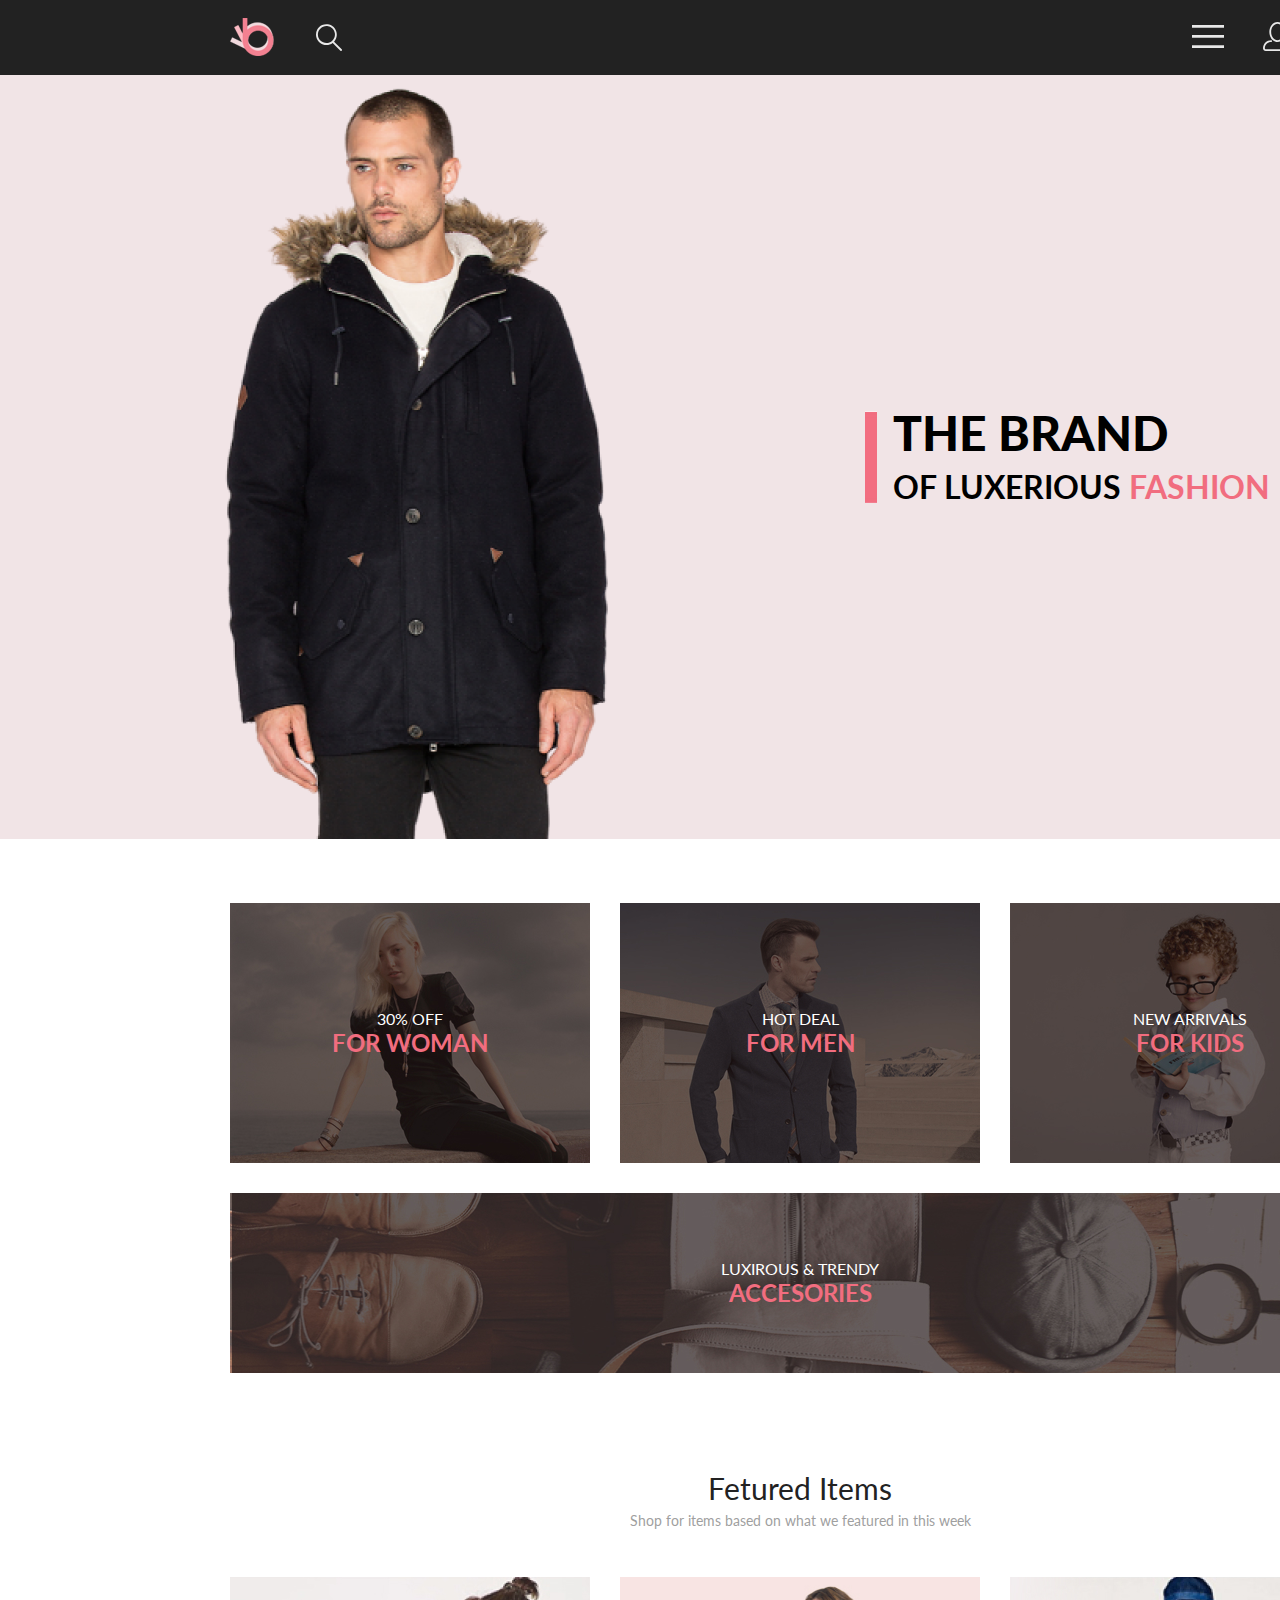
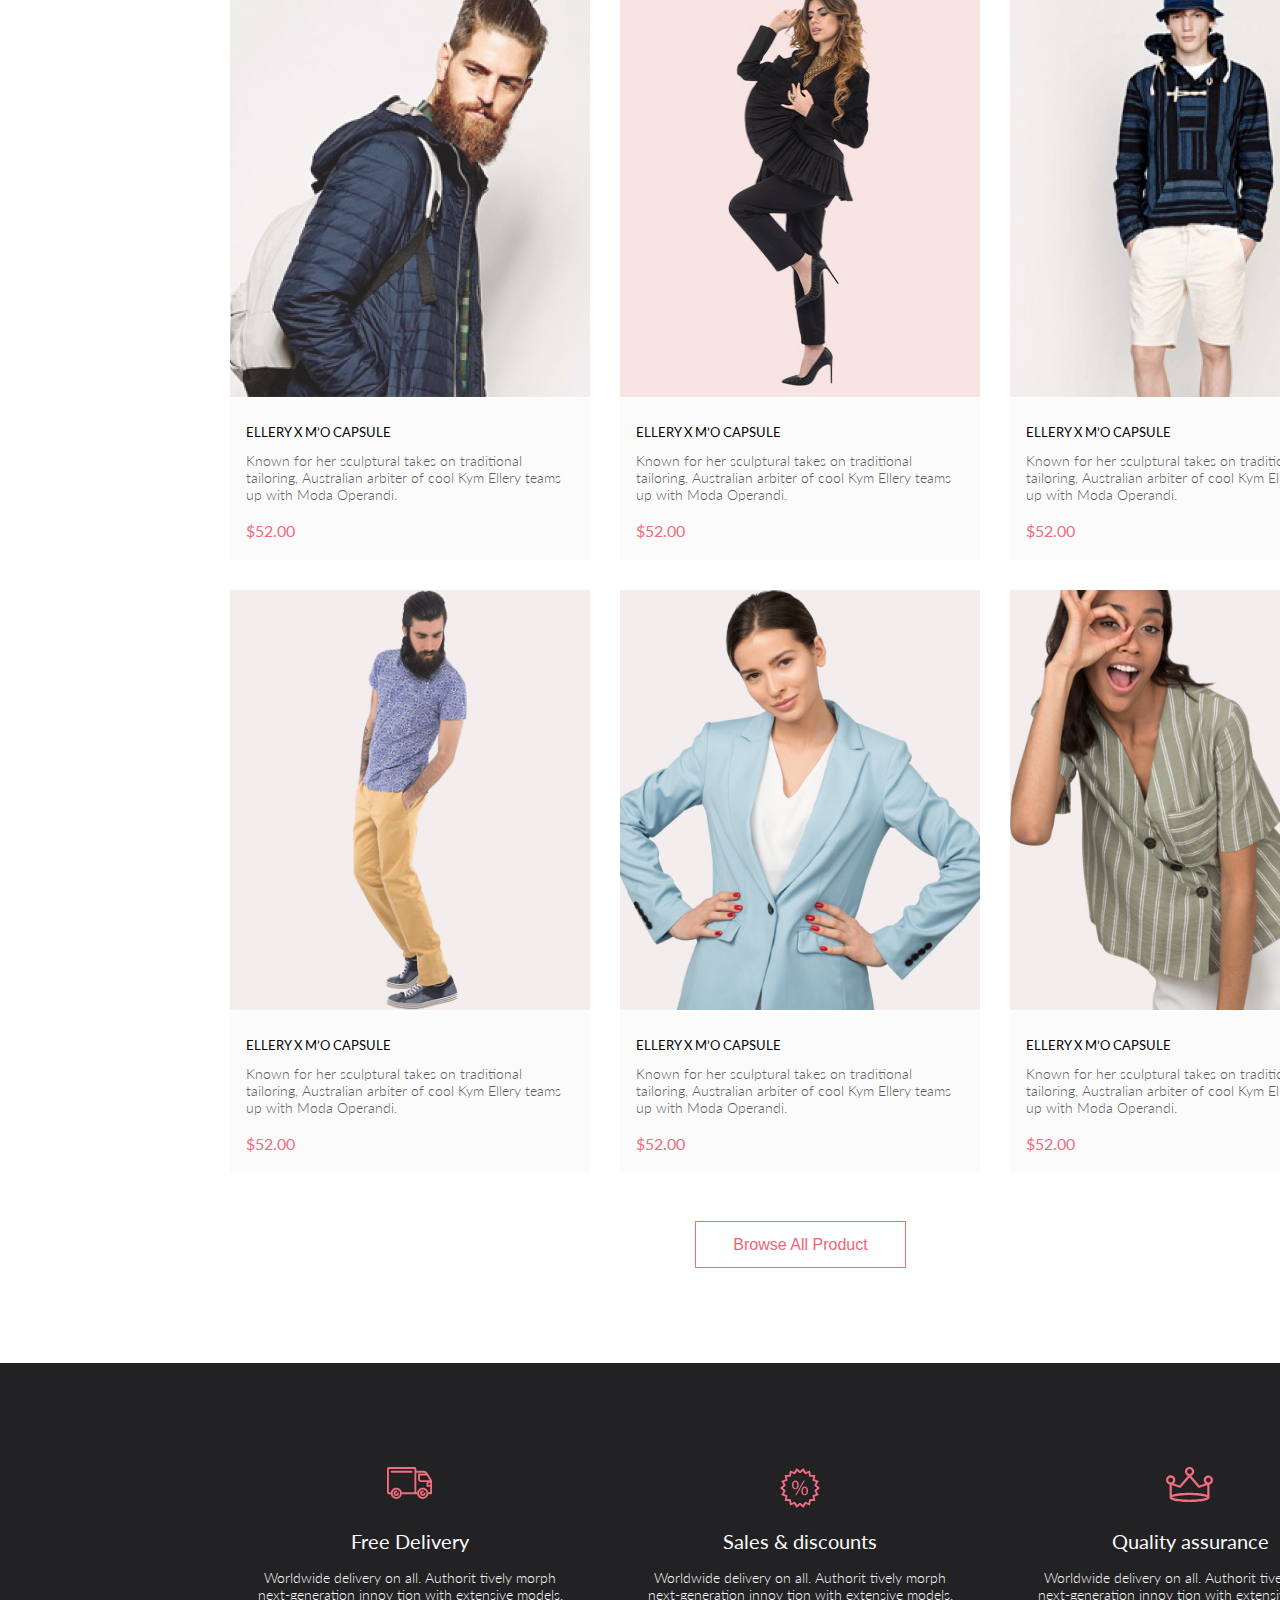
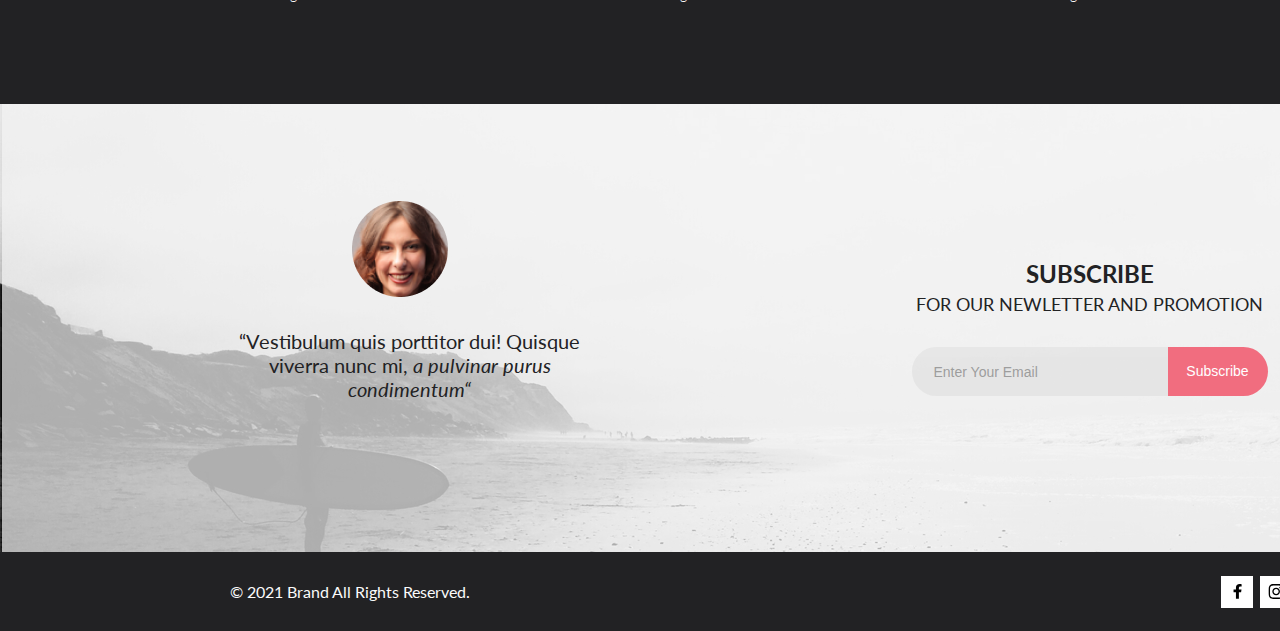
==== commit 096e6389: "Доработка стилей. Псевдоклассы кнопок и инпутов" ====
--- a/index.html
+++ b/index.html
@@ -81,16 +81,14 @@
                         </a>
                     </li>
                     <li>
-                        <a href="#" class="header__link">
+                        <button class="basket-btn header__link">
                             <svg class="header__link-img" alt="basket" width="33" height="29" viewBox="0 0 33 29"
                                 xmlns="http://www.w3.org/2000/svg">
                                 <path
                                     d="M27.199 29C26.5512 28.9738 25.9396 28.6948 25.4952 28.2227C25.0509 27.7506 24.8094 27.1232 24.8225 26.475C24.8356 25.8269 25.1023 25.2097 25.5653 24.7559C26.0283 24.3022 26.6508 24.048 27.2991 24.048C27.9474 24.048 28.5697 24.3022 29.0327 24.7559C29.4957 25.2097 29.7624 25.8269 29.7755 26.475C29.7886 27.1232 29.5471 27.7506 29.1028 28.2227C28.6585 28.6948 28.0468 28.9738 27.399 29H27.199ZM7.75098 26.32C7.75098 25.79 7.90815 25.2718 8.20264 24.8311C8.49712 24.3904 8.91569 24.0469 9.4054 23.844C9.8951 23.6412 10.434 23.5881 10.9539 23.6915C11.4737 23.7949 11.9512 24.0502 12.326 24.425C12.7009 24.7998 12.9562 25.2773 13.0596 25.7972C13.163 26.317 13.1098 26.8559 12.907 27.3456C12.7041 27.8353 12.3606 28.2539 11.9199 28.5483C11.4792 28.8428 10.9611 29 10.431 29C10.0789 29.0003 9.73017 28.9311 9.40479 28.7966C9.0794 28.662 8.78374 28.4646 8.53467 28.2158C8.28559 27.9669 8.08805 27.6713 7.95325 27.3461C7.81844 27.0208 7.74902 26.6721 7.74902 26.32H7.75098ZM11.551 20.686C11.2916 20.6868 11.039 20.6024 10.8322 20.4457C10.6253 20.2891 10.4756 20.0689 10.406 19.819L5.573 2.36401H2.18005C1.86657 2.36401 1.56591 2.23947 1.34424 2.01781C1.12257 1.79614 0.998047 1.49549 0.998047 1.18201C0.998047 0.868519 1.12257 0.567873 1.34424 0.346205C1.56591 0.124537 1.86657 5.81268e-06 2.18005 5.81268e-06H6.46106C6.72055 -0.00080736 6.97309 0.0837201 7.17981 0.240568C7.38653 0.397416 7.53589 0.617884 7.60498 0.868006L12.438 18.323H25.616L29.999 8.27501H15.399C15.2409 8.27961 15.0834 8.25242 14.9359 8.19507C14.7884 8.13771 14.6539 8.05134 14.5404 7.94108C14.4269 7.83082 14.3366 7.69891 14.275 7.55315C14.2134 7.40739 14.1816 7.25075 14.1816 7.0925C14.1816 6.93426 14.2134 6.77762 14.275 6.63186C14.3366 6.4861 14.4269 6.35419 14.5404 6.24393C14.6539 6.13367 14.7884 6.0473 14.9359 5.98994C15.0834 5.93259 15.2409 5.90541 15.399 5.91001H31.812C32.0077 5.90996 32.2003 5.95866 32.3724 6.05172C32.5446 6.14478 32.6908 6.27926 32.798 6.44301C32.9058 6.60729 32.9714 6.79569 32.9889 6.99145C33.0063 7.18721 32.9752 7.38424 32.8981 7.565L27.493 19.977C27.4007 20.1876 27.249 20.3668 27.0565 20.4927C26.864 20.6186 26.6391 20.6858 26.4091 20.686H11.551Z" />
                             </svg>
-                            <!-- <img class="header__basket-ellipse" src="img/svg-illustrations/header/ellipse.svg"
-                                alt="basket-ellipse">
-                            <p class="header__basket-ellipse-text">5</p> -->
-                        </a>
+                            <span class="header__link-basket-count">0</span>
+                        </button>
                     </li>
                 </ul>
             </section>
@@ -134,15 +132,14 @@
                     <li class="product__item">
                         <img class="product__card" src="img/product-card/product-card-1.jpg" alt="product-card-1">
                         <div class="product__item-dark">
-                            <a class="product__item-link" href="#">
-                                <svg class="product__item-link-img" width="27" height="25" viewBox="0 0 27 25"
-                                    fill="none" alt="add to basket" xmlns="http://www.w3.org/2000/svg">
-                                    <path
-                                        d="M21.876 22.2662C21.921 22.2549 21.9423 22.2339 21.96 22.2129C21.9678 22.2037 21.9756 22.1946 21.9835 22.1855C22.02 22.1438 22.0233 22.0553 22.0224 22.0105C22.0092 21.9044 21.9185 21.8315 21.8412 21.8315C21.8375 21.8315 21.8336 21.8317 21.8312 21.8318C21.7531 21.8372 21.6653 21.9409 21.6719 22.0625C21.6813 22.1793 21.7675 22.2662 21.8392 22.2662H21.876ZM8.21954 22.2599C8.31873 22.2599 8.39935 22.1655 8.39935 22.0496C8.39935 21.9341 8.31873 21.8401 8.21954 21.8401C8.12042 21.8401 8.03973 21.9341 8.03973 22.0496C8.03973 22.1655 8.12042 22.2599 8.21954 22.2599ZM21.9995 24.2662C21.9517 24.2662 21.8878 24.2662 21.8392 24.2662C20.7017 24.2662 19.7567 23.3545 19.6765 22.198C19.5964 20.9929 20.4937 19.9183 21.6953 19.8364C21.7441 19.8331 21.7928 19.8315 21.8412 19.8315C22.9799 19.8315 23.9413 20.7324 24.019 21.8884C24.0505 22.4915 23.8741 23.0612 23.4898 23.5012C23.1055 23.9575 22.5764 24.2177 21.9995 24.2662ZM8.21954 24.2599C7.01532 24.2599 6.03973 23.2709 6.03973 22.0496C6.03973 20.8291 7.01532 19.8401 8.21954 19.8401C9.42371 19.8401 10.3994 20.8291 10.3994 22.0496C10.3994 23.2709 9.42371 24.2599 8.21954 24.2599ZM21.1984 17.3938H9.13306C8.70013 17.3938 8.31586 17.1005 8.20331 16.6775L4.27753 2.24768H1.52173C0.993408 2.24768 0.560547 1.80859 0.560547 1.27039C0.560547 0.733032 0.993408 0.292969 1.52173 0.292969H4.99933C5.43134 0.292969 5.81561 0.586304 5.9281 1.01025L9.85394 15.4391H20.5576L24.1144 7.13379H12.2578C11.7286 7.13379 11.2957 6.69373 11.2957 6.15649C11.2957 5.61914 11.7286 5.17908 12.2578 5.17908H25.5886C25.9091 5.17908 26.2141 5.34192 26.3896 5.61914C26.566 5.89539 26.5984 6.23743 26.4697 6.547L22.0795 16.807C21.9193 17.1653 21.5827 17.3938 21.1984 17.3938Z"
-                                        fill="white" />
-                                </svg>
-                                <p class="product__item-link-text">Add to Cart</p>
-                            </a>
+                            <button class="product__item-link">
+                                <svg class="product__item-link-img" width="27" height="25" viewBox="0 0 27 25"
+                                    fill="none" alt="add to basket" xmlns="http://www.w3.org/2000/svg">
+                                    <path
+                                        d="M21.876 22.2662C21.921 22.2549 21.9423 22.2339 21.96 22.2129C21.9678 22.2037 21.9756 22.1946 21.9835 22.1855C22.02 22.1438 22.0233 22.0553 22.0224 22.0105C22.0092 21.9044 21.9185 21.8315 21.8412 21.8315C21.8375 21.8315 21.8336 21.8317 21.8312 21.8318C21.7531 21.8372 21.6653 21.9409 21.6719 22.0625C21.6813 22.1793 21.7675 22.2662 21.8392 22.2662H21.876ZM8.21954 22.2599C8.31873 22.2599 8.39935 22.1655 8.39935 22.0496C8.39935 21.9341 8.31873 21.8401 8.21954 21.8401C8.12042 21.8401 8.03973 21.9341 8.03973 22.0496C8.03973 22.1655 8.12042 22.2599 8.21954 22.2599ZM21.9995 24.2662C21.9517 24.2662 21.8878 24.2662 21.8392 24.2662C20.7017 24.2662 19.7567 23.3545 19.6765 22.198C19.5964 20.9929 20.4937 19.9183 21.6953 19.8364C21.7441 19.8331 21.7928 19.8315 21.8412 19.8315C22.9799 19.8315 23.9413 20.7324 24.019 21.8884C24.0505 22.4915 23.8741 23.0612 23.4898 23.5012C23.1055 23.9575 22.5764 24.2177 21.9995 24.2662ZM8.21954 24.2599C7.01532 24.2599 6.03973 23.2709 6.03973 22.0496C6.03973 20.8291 7.01532 19.8401 8.21954 19.8401C9.42371 19.8401 10.3994 20.8291 10.3994 22.0496C10.3994 23.2709 9.42371 24.2599 8.21954 24.2599ZM21.1984 17.3938H9.13306C8.70013 17.3938 8.31586 17.1005 8.20331 16.6775L4.27753 2.24768H1.52173C0.993408 2.24768 0.560547 1.80859 0.560547 1.27039C0.560547 0.733032 0.993408 0.292969 1.52173 0.292969H4.99933C5.43134 0.292969 5.81561 0.586304 5.9281 1.01025L9.85394 15.4391H20.5576L24.1144 7.13379H12.2578C11.7286 7.13379 11.2957 6.69373 11.2957 6.15649C11.2957 5.61914 11.7286 5.17908 12.2578 5.17908H25.5886C25.9091 5.17908 26.2141 5.34192 26.3896 5.61914C26.566 5.89539 26.5984 6.23743 26.4697 6.547L22.0795 16.807C21.9193 17.1653 21.5827 17.3938 21.1984 17.3938Z" />
+                                </svg>
+                                Add to Cart
+                            </button>
                         </div>
                         <div class="product__description">
                             <h3 class="product__item-title">ellery x&nbsp;m&rsquo;o capsule</h3>
@@ -155,15 +152,14 @@
                     <li class="product__item">
                         <img class="product__card" src="img/product-card/product-card-2.jpg" alt="product-card-2">
                         <div class="product__item-dark">
-                            <a class="product__item-link" href="#">
-                                <svg class="product__item-link-img" width="27" height="25" viewBox="0 0 27 25"
-                                    fill="none" alt="add to basket" xmlns="http://www.w3.org/2000/svg">
-                                    <path
-                                        d="M21.876 22.2662C21.921 22.2549 21.9423 22.2339 21.96 22.2129C21.9678 22.2037 21.9756 22.1946 21.9835 22.1855C22.02 22.1438 22.0233 22.0553 22.0224 22.0105C22.0092 21.9044 21.9185 21.8315 21.8412 21.8315C21.8375 21.8315 21.8336 21.8317 21.8312 21.8318C21.7531 21.8372 21.6653 21.9409 21.6719 22.0625C21.6813 22.1793 21.7675 22.2662 21.8392 22.2662H21.876ZM8.21954 22.2599C8.31873 22.2599 8.39935 22.1655 8.39935 22.0496C8.39935 21.9341 8.31873 21.8401 8.21954 21.8401C8.12042 21.8401 8.03973 21.9341 8.03973 22.0496C8.03973 22.1655 8.12042 22.2599 8.21954 22.2599ZM21.9995 24.2662C21.9517 24.2662 21.8878 24.2662 21.8392 24.2662C20.7017 24.2662 19.7567 23.3545 19.6765 22.198C19.5964 20.9929 20.4937 19.9183 21.6953 19.8364C21.7441 19.8331 21.7928 19.8315 21.8412 19.8315C22.9799 19.8315 23.9413 20.7324 24.019 21.8884C24.0505 22.4915 23.8741 23.0612 23.4898 23.5012C23.1055 23.9575 22.5764 24.2177 21.9995 24.2662ZM8.21954 24.2599C7.01532 24.2599 6.03973 23.2709 6.03973 22.0496C6.03973 20.8291 7.01532 19.8401 8.21954 19.8401C9.42371 19.8401 10.3994 20.8291 10.3994 22.0496C10.3994 23.2709 9.42371 24.2599 8.21954 24.2599ZM21.1984 17.3938H9.13306C8.70013 17.3938 8.31586 17.1005 8.20331 16.6775L4.27753 2.24768H1.52173C0.993408 2.24768 0.560547 1.80859 0.560547 1.27039C0.560547 0.733032 0.993408 0.292969 1.52173 0.292969H4.99933C5.43134 0.292969 5.81561 0.586304 5.9281 1.01025L9.85394 15.4391H20.5576L24.1144 7.13379H12.2578C11.7286 7.13379 11.2957 6.69373 11.2957 6.15649C11.2957 5.61914 11.7286 5.17908 12.2578 5.17908H25.5886C25.9091 5.17908 26.2141 5.34192 26.3896 5.61914C26.566 5.89539 26.5984 6.23743 26.4697 6.547L22.0795 16.807C21.9193 17.1653 21.5827 17.3938 21.1984 17.3938Z"
-                                        fill="white" />
-                                </svg>
-                                <p class="product__item-link-text">Add to Cart</p>
-                            </a>
+                            <button class="product__item-link">
+                                <svg class="product__item-link-img" width="27" height="25" viewBox="0 0 27 25"
+                                    fill="none" alt="add to basket" xmlns="http://www.w3.org/2000/svg">
+                                    <path
+                                        d="M21.876 22.2662C21.921 22.2549 21.9423 22.2339 21.96 22.2129C21.9678 22.2037 21.9756 22.1946 21.9835 22.1855C22.02 22.1438 22.0233 22.0553 22.0224 22.0105C22.0092 21.9044 21.9185 21.8315 21.8412 21.8315C21.8375 21.8315 21.8336 21.8317 21.8312 21.8318C21.7531 21.8372 21.6653 21.9409 21.6719 22.0625C21.6813 22.1793 21.7675 22.2662 21.8392 22.2662H21.876ZM8.21954 22.2599C8.31873 22.2599 8.39935 22.1655 8.39935 22.0496C8.39935 21.9341 8.31873 21.8401 8.21954 21.8401C8.12042 21.8401 8.03973 21.9341 8.03973 22.0496C8.03973 22.1655 8.12042 22.2599 8.21954 22.2599ZM21.9995 24.2662C21.9517 24.2662 21.8878 24.2662 21.8392 24.2662C20.7017 24.2662 19.7567 23.3545 19.6765 22.198C19.5964 20.9929 20.4937 19.9183 21.6953 19.8364C21.7441 19.8331 21.7928 19.8315 21.8412 19.8315C22.9799 19.8315 23.9413 20.7324 24.019 21.8884C24.0505 22.4915 23.8741 23.0612 23.4898 23.5012C23.1055 23.9575 22.5764 24.2177 21.9995 24.2662ZM8.21954 24.2599C7.01532 24.2599 6.03973 23.2709 6.03973 22.0496C6.03973 20.8291 7.01532 19.8401 8.21954 19.8401C9.42371 19.8401 10.3994 20.8291 10.3994 22.0496C10.3994 23.2709 9.42371 24.2599 8.21954 24.2599ZM21.1984 17.3938H9.13306C8.70013 17.3938 8.31586 17.1005 8.20331 16.6775L4.27753 2.24768H1.52173C0.993408 2.24768 0.560547 1.80859 0.560547 1.27039C0.560547 0.733032 0.993408 0.292969 1.52173 0.292969H4.99933C5.43134 0.292969 5.81561 0.586304 5.9281 1.01025L9.85394 15.4391H20.5576L24.1144 7.13379H12.2578C11.7286 7.13379 11.2957 6.69373 11.2957 6.15649C11.2957 5.61914 11.7286 5.17908 12.2578 5.17908H25.5886C25.9091 5.17908 26.2141 5.34192 26.3896 5.61914C26.566 5.89539 26.5984 6.23743 26.4697 6.547L22.0795 16.807C21.9193 17.1653 21.5827 17.3938 21.1984 17.3938Z" />
+                                </svg>
+                                Add to Cart
+                            </button>
                         </div>
                         <div class="product__description">
                             <h3 class="product__item-title">ellery x&nbsp;m&rsquo;o capsule</h3>
@@ -176,15 +172,14 @@
                     <li class="product__item">
                         <img class="product__card" src="img/product-card/product-card-3.jpg" alt="product-card-3">
                         <div class="product__item-dark">
-                            <a class="product__item-link" href="#">
-                                <svg class="product__item-link-img" width="27" height="25" viewBox="0 0 27 25"
-                                    fill="none" alt="add to basket" xmlns="http://www.w3.org/2000/svg">
-                                    <path
-                                        d="M21.876 22.2662C21.921 22.2549 21.9423 22.2339 21.96 22.2129C21.9678 22.2037 21.9756 22.1946 21.9835 22.1855C22.02 22.1438 22.0233 22.0553 22.0224 22.0105C22.0092 21.9044 21.9185 21.8315 21.8412 21.8315C21.8375 21.8315 21.8336 21.8317 21.8312 21.8318C21.7531 21.8372 21.6653 21.9409 21.6719 22.0625C21.6813 22.1793 21.7675 22.2662 21.8392 22.2662H21.876ZM8.21954 22.2599C8.31873 22.2599 8.39935 22.1655 8.39935 22.0496C8.39935 21.9341 8.31873 21.8401 8.21954 21.8401C8.12042 21.8401 8.03973 21.9341 8.03973 22.0496C8.03973 22.1655 8.12042 22.2599 8.21954 22.2599ZM21.9995 24.2662C21.9517 24.2662 21.8878 24.2662 21.8392 24.2662C20.7017 24.2662 19.7567 23.3545 19.6765 22.198C19.5964 20.9929 20.4937 19.9183 21.6953 19.8364C21.7441 19.8331 21.7928 19.8315 21.8412 19.8315C22.9799 19.8315 23.9413 20.7324 24.019 21.8884C24.0505 22.4915 23.8741 23.0612 23.4898 23.5012C23.1055 23.9575 22.5764 24.2177 21.9995 24.2662ZM8.21954 24.2599C7.01532 24.2599 6.03973 23.2709 6.03973 22.0496C6.03973 20.8291 7.01532 19.8401 8.21954 19.8401C9.42371 19.8401 10.3994 20.8291 10.3994 22.0496C10.3994 23.2709 9.42371 24.2599 8.21954 24.2599ZM21.1984 17.3938H9.13306C8.70013 17.3938 8.31586 17.1005 8.20331 16.6775L4.27753 2.24768H1.52173C0.993408 2.24768 0.560547 1.80859 0.560547 1.27039C0.560547 0.733032 0.993408 0.292969 1.52173 0.292969H4.99933C5.43134 0.292969 5.81561 0.586304 5.9281 1.01025L9.85394 15.4391H20.5576L24.1144 7.13379H12.2578C11.7286 7.13379 11.2957 6.69373 11.2957 6.15649C11.2957 5.61914 11.7286 5.17908 12.2578 5.17908H25.5886C25.9091 5.17908 26.2141 5.34192 26.3896 5.61914C26.566 5.89539 26.5984 6.23743 26.4697 6.547L22.0795 16.807C21.9193 17.1653 21.5827 17.3938 21.1984 17.3938Z"
-                                        fill="white" />
-                                </svg>
-                                <p class="product__item-link-text">Add to Cart</p>
-                            </a>
+                            <button class="product__item-link">
+                                <svg class="product__item-link-img" width="27" height="25" viewBox="0 0 27 25"
+                                    fill="none" alt="add to basket" xmlns="http://www.w3.org/2000/svg">
+                                    <path
+                                        d="M21.876 22.2662C21.921 22.2549 21.9423 22.2339 21.96 22.2129C21.9678 22.2037 21.9756 22.1946 21.9835 22.1855C22.02 22.1438 22.0233 22.0553 22.0224 22.0105C22.0092 21.9044 21.9185 21.8315 21.8412 21.8315C21.8375 21.8315 21.8336 21.8317 21.8312 21.8318C21.7531 21.8372 21.6653 21.9409 21.6719 22.0625C21.6813 22.1793 21.7675 22.2662 21.8392 22.2662H21.876ZM8.21954 22.2599C8.31873 22.2599 8.39935 22.1655 8.39935 22.0496C8.39935 21.9341 8.31873 21.8401 8.21954 21.8401C8.12042 21.8401 8.03973 21.9341 8.03973 22.0496C8.03973 22.1655 8.12042 22.2599 8.21954 22.2599ZM21.9995 24.2662C21.9517 24.2662 21.8878 24.2662 21.8392 24.2662C20.7017 24.2662 19.7567 23.3545 19.6765 22.198C19.5964 20.9929 20.4937 19.9183 21.6953 19.8364C21.7441 19.8331 21.7928 19.8315 21.8412 19.8315C22.9799 19.8315 23.9413 20.7324 24.019 21.8884C24.0505 22.4915 23.8741 23.0612 23.4898 23.5012C23.1055 23.9575 22.5764 24.2177 21.9995 24.2662ZM8.21954 24.2599C7.01532 24.2599 6.03973 23.2709 6.03973 22.0496C6.03973 20.8291 7.01532 19.8401 8.21954 19.8401C9.42371 19.8401 10.3994 20.8291 10.3994 22.0496C10.3994 23.2709 9.42371 24.2599 8.21954 24.2599ZM21.1984 17.3938H9.13306C8.70013 17.3938 8.31586 17.1005 8.20331 16.6775L4.27753 2.24768H1.52173C0.993408 2.24768 0.560547 1.80859 0.560547 1.27039C0.560547 0.733032 0.993408 0.292969 1.52173 0.292969H4.99933C5.43134 0.292969 5.81561 0.586304 5.9281 1.01025L9.85394 15.4391H20.5576L24.1144 7.13379H12.2578C11.7286 7.13379 11.2957 6.69373 11.2957 6.15649C11.2957 5.61914 11.7286 5.17908 12.2578 5.17908H25.5886C25.9091 5.17908 26.2141 5.34192 26.3896 5.61914C26.566 5.89539 26.5984 6.23743 26.4697 6.547L22.0795 16.807C21.9193 17.1653 21.5827 17.3938 21.1984 17.3938Z" />
+                                </svg>
+                                Add to Cart
+                            </button>
                         </div>
                         <div class="product__description">
                             <h3 class="product__item-title">ellery x&nbsp;m&rsquo;o capsule</h3>
@@ -197,15 +192,14 @@
                     <li class="product__item">
                         <img class="product__card" src="img/product-card/product-card-4.jpg" alt="product-card-4">
                         <div class="product__item-dark">
-                            <a class="product__item-link" href="#">
-                                <svg class="product__item-link-img" width="27" height="25" viewBox="0 0 27 25"
-                                    fill="none" alt="add to basket" xmlns="http://www.w3.org/2000/svg">
-                                    <path
-                                        d="M21.876 22.2662C21.921 22.2549 21.9423 22.2339 21.96 22.2129C21.9678 22.2037 21.9756 22.1946 21.9835 22.1855C22.02 22.1438 22.0233 22.0553 22.0224 22.0105C22.0092 21.9044 21.9185 21.8315 21.8412 21.8315C21.8375 21.8315 21.8336 21.8317 21.8312 21.8318C21.7531 21.8372 21.6653 21.9409 21.6719 22.0625C21.6813 22.1793 21.7675 22.2662 21.8392 22.2662H21.876ZM8.21954 22.2599C8.31873 22.2599 8.39935 22.1655 8.39935 22.0496C8.39935 21.9341 8.31873 21.8401 8.21954 21.8401C8.12042 21.8401 8.03973 21.9341 8.03973 22.0496C8.03973 22.1655 8.12042 22.2599 8.21954 22.2599ZM21.9995 24.2662C21.9517 24.2662 21.8878 24.2662 21.8392 24.2662C20.7017 24.2662 19.7567 23.3545 19.6765 22.198C19.5964 20.9929 20.4937 19.9183 21.6953 19.8364C21.7441 19.8331 21.7928 19.8315 21.8412 19.8315C22.9799 19.8315 23.9413 20.7324 24.019 21.8884C24.0505 22.4915 23.8741 23.0612 23.4898 23.5012C23.1055 23.9575 22.5764 24.2177 21.9995 24.2662ZM8.21954 24.2599C7.01532 24.2599 6.03973 23.2709 6.03973 22.0496C6.03973 20.8291 7.01532 19.8401 8.21954 19.8401C9.42371 19.8401 10.3994 20.8291 10.3994 22.0496C10.3994 23.2709 9.42371 24.2599 8.21954 24.2599ZM21.1984 17.3938H9.13306C8.70013 17.3938 8.31586 17.1005 8.20331 16.6775L4.27753 2.24768H1.52173C0.993408 2.24768 0.560547 1.80859 0.560547 1.27039C0.560547 0.733032 0.993408 0.292969 1.52173 0.292969H4.99933C5.43134 0.292969 5.81561 0.586304 5.9281 1.01025L9.85394 15.4391H20.5576L24.1144 7.13379H12.2578C11.7286 7.13379 11.2957 6.69373 11.2957 6.15649C11.2957 5.61914 11.7286 5.17908 12.2578 5.17908H25.5886C25.9091 5.17908 26.2141 5.34192 26.3896 5.61914C26.566 5.89539 26.5984 6.23743 26.4697 6.547L22.0795 16.807C21.9193 17.1653 21.5827 17.3938 21.1984 17.3938Z"
-                                        fill="white" />
-                                </svg>
-                                <p class="product__item-link-text">Add to Cart</p>
-                            </a>
+                            <button class="product__item-link">
+                                <svg class="product__item-link-img" width="27" height="25" viewBox="0 0 27 25"
+                                    fill="none" alt="add to basket" xmlns="http://www.w3.org/2000/svg">
+                                    <path
+                                        d="M21.876 22.2662C21.921 22.2549 21.9423 22.2339 21.96 22.2129C21.9678 22.2037 21.9756 22.1946 21.9835 22.1855C22.02 22.1438 22.0233 22.0553 22.0224 22.0105C22.0092 21.9044 21.9185 21.8315 21.8412 21.8315C21.8375 21.8315 21.8336 21.8317 21.8312 21.8318C21.7531 21.8372 21.6653 21.9409 21.6719 22.0625C21.6813 22.1793 21.7675 22.2662 21.8392 22.2662H21.876ZM8.21954 22.2599C8.31873 22.2599 8.39935 22.1655 8.39935 22.0496C8.39935 21.9341 8.31873 21.8401 8.21954 21.8401C8.12042 21.8401 8.03973 21.9341 8.03973 22.0496C8.03973 22.1655 8.12042 22.2599 8.21954 22.2599ZM21.9995 24.2662C21.9517 24.2662 21.8878 24.2662 21.8392 24.2662C20.7017 24.2662 19.7567 23.3545 19.6765 22.198C19.5964 20.9929 20.4937 19.9183 21.6953 19.8364C21.7441 19.8331 21.7928 19.8315 21.8412 19.8315C22.9799 19.8315 23.9413 20.7324 24.019 21.8884C24.0505 22.4915 23.8741 23.0612 23.4898 23.5012C23.1055 23.9575 22.5764 24.2177 21.9995 24.2662ZM8.21954 24.2599C7.01532 24.2599 6.03973 23.2709 6.03973 22.0496C6.03973 20.8291 7.01532 19.8401 8.21954 19.8401C9.42371 19.8401 10.3994 20.8291 10.3994 22.0496C10.3994 23.2709 9.42371 24.2599 8.21954 24.2599ZM21.1984 17.3938H9.13306C8.70013 17.3938 8.31586 17.1005 8.20331 16.6775L4.27753 2.24768H1.52173C0.993408 2.24768 0.560547 1.80859 0.560547 1.27039C0.560547 0.733032 0.993408 0.292969 1.52173 0.292969H4.99933C5.43134 0.292969 5.81561 0.586304 5.9281 1.01025L9.85394 15.4391H20.5576L24.1144 7.13379H12.2578C11.7286 7.13379 11.2957 6.69373 11.2957 6.15649C11.2957 5.61914 11.7286 5.17908 12.2578 5.17908H25.5886C25.9091 5.17908 26.2141 5.34192 26.3896 5.61914C26.566 5.89539 26.5984 6.23743 26.4697 6.547L22.0795 16.807C21.9193 17.1653 21.5827 17.3938 21.1984 17.3938Z" />
+                                </svg>
+                                Add to Cart
+                            </button>
                         </div>
                         <div class="product__description">
                             <h3 class="product__item-title">ellery x&nbsp;m&rsquo;o capsule</h3>
@@ -218,15 +212,14 @@
                     <li class="product__item">
                         <img class="product__card" src="img/product-card/product-card-5.jpg" alt="product-card-5">
                         <div class="product__item-dark">
-                            <a class="product__item-link" href="#">
-                                <svg class="product__item-link-img" width="27" height="25" viewBox="0 0 27 25"
-                                    fill="none" alt="add to basket" xmlns="http://www.w3.org/2000/svg">
-                                    <path
-                                        d="M21.876 22.2662C21.921 22.2549 21.9423 22.2339 21.96 22.2129C21.9678 22.2037 21.9756 22.1946 21.9835 22.1855C22.02 22.1438 22.0233 22.0553 22.0224 22.0105C22.0092 21.9044 21.9185 21.8315 21.8412 21.8315C21.8375 21.8315 21.8336 21.8317 21.8312 21.8318C21.7531 21.8372 21.6653 21.9409 21.6719 22.0625C21.6813 22.1793 21.7675 22.2662 21.8392 22.2662H21.876ZM8.21954 22.2599C8.31873 22.2599 8.39935 22.1655 8.39935 22.0496C8.39935 21.9341 8.31873 21.8401 8.21954 21.8401C8.12042 21.8401 8.03973 21.9341 8.03973 22.0496C8.03973 22.1655 8.12042 22.2599 8.21954 22.2599ZM21.9995 24.2662C21.9517 24.2662 21.8878 24.2662 21.8392 24.2662C20.7017 24.2662 19.7567 23.3545 19.6765 22.198C19.5964 20.9929 20.4937 19.9183 21.6953 19.8364C21.7441 19.8331 21.7928 19.8315 21.8412 19.8315C22.9799 19.8315 23.9413 20.7324 24.019 21.8884C24.0505 22.4915 23.8741 23.0612 23.4898 23.5012C23.1055 23.9575 22.5764 24.2177 21.9995 24.2662ZM8.21954 24.2599C7.01532 24.2599 6.03973 23.2709 6.03973 22.0496C6.03973 20.8291 7.01532 19.8401 8.21954 19.8401C9.42371 19.8401 10.3994 20.8291 10.3994 22.0496C10.3994 23.2709 9.42371 24.2599 8.21954 24.2599ZM21.1984 17.3938H9.13306C8.70013 17.3938 8.31586 17.1005 8.20331 16.6775L4.27753 2.24768H1.52173C0.993408 2.24768 0.560547 1.80859 0.560547 1.27039C0.560547 0.733032 0.993408 0.292969 1.52173 0.292969H4.99933C5.43134 0.292969 5.81561 0.586304 5.9281 1.01025L9.85394 15.4391H20.5576L24.1144 7.13379H12.2578C11.7286 7.13379 11.2957 6.69373 11.2957 6.15649C11.2957 5.61914 11.7286 5.17908 12.2578 5.17908H25.5886C25.9091 5.17908 26.2141 5.34192 26.3896 5.61914C26.566 5.89539 26.5984 6.23743 26.4697 6.547L22.0795 16.807C21.9193 17.1653 21.5827 17.3938 21.1984 17.3938Z"
-                                        fill="white" />
-                                </svg>
-                                <p class="product__item-link-text">Add to Cart</p>
-                            </a>
+                            <button class="product__item-link">
+                                <svg class="product__item-link-img" width="27" height="25" viewBox="0 0 27 25"
+                                    fill="none" alt="add to basket" xmlns="http://www.w3.org/2000/svg">
+                                    <path
+                                        d="M21.876 22.2662C21.921 22.2549 21.9423 22.2339 21.96 22.2129C21.9678 22.2037 21.9756 22.1946 21.9835 22.1855C22.02 22.1438 22.0233 22.0553 22.0224 22.0105C22.0092 21.9044 21.9185 21.8315 21.8412 21.8315C21.8375 21.8315 21.8336 21.8317 21.8312 21.8318C21.7531 21.8372 21.6653 21.9409 21.6719 22.0625C21.6813 22.1793 21.7675 22.2662 21.8392 22.2662H21.876ZM8.21954 22.2599C8.31873 22.2599 8.39935 22.1655 8.39935 22.0496C8.39935 21.9341 8.31873 21.8401 8.21954 21.8401C8.12042 21.8401 8.03973 21.9341 8.03973 22.0496C8.03973 22.1655 8.12042 22.2599 8.21954 22.2599ZM21.9995 24.2662C21.9517 24.2662 21.8878 24.2662 21.8392 24.2662C20.7017 24.2662 19.7567 23.3545 19.6765 22.198C19.5964 20.9929 20.4937 19.9183 21.6953 19.8364C21.7441 19.8331 21.7928 19.8315 21.8412 19.8315C22.9799 19.8315 23.9413 20.7324 24.019 21.8884C24.0505 22.4915 23.8741 23.0612 23.4898 23.5012C23.1055 23.9575 22.5764 24.2177 21.9995 24.2662ZM8.21954 24.2599C7.01532 24.2599 6.03973 23.2709 6.03973 22.0496C6.03973 20.8291 7.01532 19.8401 8.21954 19.8401C9.42371 19.8401 10.3994 20.8291 10.3994 22.0496C10.3994 23.2709 9.42371 24.2599 8.21954 24.2599ZM21.1984 17.3938H9.13306C8.70013 17.3938 8.31586 17.1005 8.20331 16.6775L4.27753 2.24768H1.52173C0.993408 2.24768 0.560547 1.80859 0.560547 1.27039C0.560547 0.733032 0.993408 0.292969 1.52173 0.292969H4.99933C5.43134 0.292969 5.81561 0.586304 5.9281 1.01025L9.85394 15.4391H20.5576L24.1144 7.13379H12.2578C11.7286 7.13379 11.2957 6.69373 11.2957 6.15649C11.2957 5.61914 11.7286 5.17908 12.2578 5.17908H25.5886C25.9091 5.17908 26.2141 5.34192 26.3896 5.61914C26.566 5.89539 26.5984 6.23743 26.4697 6.547L22.0795 16.807C21.9193 17.1653 21.5827 17.3938 21.1984 17.3938Z" />
+                                </svg>
+                                Add to Cart
+                            </button>
                         </div>
                         <div class="product__description">
                             <h3 class="product__item-title">ellery x&nbsp;m&rsquo;o capsule</h3>
@@ -239,15 +232,14 @@
                     <li class="product__item">
                         <img class="product__card" src="img/product-card/product-card-6.jpg" alt="product-card-6">
                         <div class="product__item-dark">
-                            <a class="product__item-link" href="#">
-                                <svg class="product__item-link-img" width="27" height="25" viewBox="0 0 27 25"
-                                    fill="none" alt="add to basket" xmlns="http://www.w3.org/2000/svg">
-                                    <path
-                                        d="M21.876 22.2662C21.921 22.2549 21.9423 22.2339 21.96 22.2129C21.9678 22.2037 21.9756 22.1946 21.9835 22.1855C22.02 22.1438 22.0233 22.0553 22.0224 22.0105C22.0092 21.9044 21.9185 21.8315 21.8412 21.8315C21.8375 21.8315 21.8336 21.8317 21.8312 21.8318C21.7531 21.8372 21.6653 21.9409 21.6719 22.0625C21.6813 22.1793 21.7675 22.2662 21.8392 22.2662H21.876ZM8.21954 22.2599C8.31873 22.2599 8.39935 22.1655 8.39935 22.0496C8.39935 21.9341 8.31873 21.8401 8.21954 21.8401C8.12042 21.8401 8.03973 21.9341 8.03973 22.0496C8.03973 22.1655 8.12042 22.2599 8.21954 22.2599ZM21.9995 24.2662C21.9517 24.2662 21.8878 24.2662 21.8392 24.2662C20.7017 24.2662 19.7567 23.3545 19.6765 22.198C19.5964 20.9929 20.4937 19.9183 21.6953 19.8364C21.7441 19.8331 21.7928 19.8315 21.8412 19.8315C22.9799 19.8315 23.9413 20.7324 24.019 21.8884C24.0505 22.4915 23.8741 23.0612 23.4898 23.5012C23.1055 23.9575 22.5764 24.2177 21.9995 24.2662ZM8.21954 24.2599C7.01532 24.2599 6.03973 23.2709 6.03973 22.0496C6.03973 20.8291 7.01532 19.8401 8.21954 19.8401C9.42371 19.8401 10.3994 20.8291 10.3994 22.0496C10.3994 23.2709 9.42371 24.2599 8.21954 24.2599ZM21.1984 17.3938H9.13306C8.70013 17.3938 8.31586 17.1005 8.20331 16.6775L4.27753 2.24768H1.52173C0.993408 2.24768 0.560547 1.80859 0.560547 1.27039C0.560547 0.733032 0.993408 0.292969 1.52173 0.292969H4.99933C5.43134 0.292969 5.81561 0.586304 5.9281 1.01025L9.85394 15.4391H20.5576L24.1144 7.13379H12.2578C11.7286 7.13379 11.2957 6.69373 11.2957 6.15649C11.2957 5.61914 11.7286 5.17908 12.2578 5.17908H25.5886C25.9091 5.17908 26.2141 5.34192 26.3896 5.61914C26.566 5.89539 26.5984 6.23743 26.4697 6.547L22.0795 16.807C21.9193 17.1653 21.5827 17.3938 21.1984 17.3938Z"
-                                        fill="white" />
-                                </svg>
-                                <p class="product__item-link-text">Add to Cart</p>
-                            </a>
+                            <button class="product__item-link">
+                                <svg class="product__item-link-img" width="27" height="25" viewBox="0 0 27 25"
+                                    fill="none" alt="add to basket" xmlns="http://www.w3.org/2000/svg">
+                                    <path
+                                        d="M21.876 22.2662C21.921 22.2549 21.9423 22.2339 21.96 22.2129C21.9678 22.2037 21.9756 22.1946 21.9835 22.1855C22.02 22.1438 22.0233 22.0553 22.0224 22.0105C22.0092 21.9044 21.9185 21.8315 21.8412 21.8315C21.8375 21.8315 21.8336 21.8317 21.8312 21.8318C21.7531 21.8372 21.6653 21.9409 21.6719 22.0625C21.6813 22.1793 21.7675 22.2662 21.8392 22.2662H21.876ZM8.21954 22.2599C8.31873 22.2599 8.39935 22.1655 8.39935 22.0496C8.39935 21.9341 8.31873 21.8401 8.21954 21.8401C8.12042 21.8401 8.03973 21.9341 8.03973 22.0496C8.03973 22.1655 8.12042 22.2599 8.21954 22.2599ZM21.9995 24.2662C21.9517 24.2662 21.8878 24.2662 21.8392 24.2662C20.7017 24.2662 19.7567 23.3545 19.6765 22.198C19.5964 20.9929 20.4937 19.9183 21.6953 19.8364C21.7441 19.8331 21.7928 19.8315 21.8412 19.8315C22.9799 19.8315 23.9413 20.7324 24.019 21.8884C24.0505 22.4915 23.8741 23.0612 23.4898 23.5012C23.1055 23.9575 22.5764 24.2177 21.9995 24.2662ZM8.21954 24.2599C7.01532 24.2599 6.03973 23.2709 6.03973 22.0496C6.03973 20.8291 7.01532 19.8401 8.21954 19.8401C9.42371 19.8401 10.3994 20.8291 10.3994 22.0496C10.3994 23.2709 9.42371 24.2599 8.21954 24.2599ZM21.1984 17.3938H9.13306C8.70013 17.3938 8.31586 17.1005 8.20331 16.6775L4.27753 2.24768H1.52173C0.993408 2.24768 0.560547 1.80859 0.560547 1.27039C0.560547 0.733032 0.993408 0.292969 1.52173 0.292969H4.99933C5.43134 0.292969 5.81561 0.586304 5.9281 1.01025L9.85394 15.4391H20.5576L24.1144 7.13379H12.2578C11.7286 7.13379 11.2957 6.69373 11.2957 6.15649C11.2957 5.61914 11.7286 5.17908 12.2578 5.17908H25.5886C25.9091 5.17908 26.2141 5.34192 26.3896 5.61914C26.566 5.89539 26.5984 6.23743 26.4697 6.547L22.0795 16.807C21.9193 17.1653 21.5827 17.3938 21.1984 17.3938Z" />
+                                </svg>
+                                Add to Cart
+                            </button>
                         </div>
                         <div class="product__description">
                             <h3 class="product__item-title">ellery x&nbsp;m&rsquo;o capsule</h3>
--- a/css/style.css
+++ b/css/style.css
@@ -53,17 +53,12 @@
 .header__search-icon:hover,
 .header__burger:hover,
 .header__link-img:hover {
-    transform: scale(1.3);
-}
-
-.header__burger:active +.header__nav,
-.header__burger:focus +.header__nav {
-  display: block;
-}
-
-.header__nav:active {
+    fill: var(--pink-text);
+}
+
+.header__burger:focus+.header__nav {
     display: block;
-  }
+}
 
 .header__wrp {
     justify-content: space-between;
@@ -84,27 +79,30 @@
     margin-left: 33px;
 }
 
-/* .header__basket-ellipse {
+.basket-btn {
+    background: none;
+    border: none;
+}
+
+.header__link-basket-count {
+    display: block;
+    width: 19px;
+    height: 19px;
     position: absolute;
-    left: 70%;
-    right: 15%;
-    bottom: 100%;
-}
-
-.header__basket-ellipse-text {
-    font-weight: 400;
+    right: -2px;
+    top: -4px;
+    color: var(--white-text);
+    background: var(--pink-text);
+    border-radius: 50%;
     font-size: 12px;
-    line-height: 14px;
-    color: #FFFFFF;
-    position: absolute;
-    left: 89%;
-    bottom: 112%;
-} */
+    line-height: 19px;
+    text-align: center;
+}
 
 .header__nav {
     width: 232px;
     height: 764px;
-    background: #FFFFFF;
+    background: var(--white-text);
     box-shadow: 6px 4px 35px rgba(0, 0, 0, 0.21);
     position: absolute;
     left: 1140px;
@@ -128,7 +126,7 @@
     font-weight: 400;
     font-size: 14px;
     line-height: 17px;
-    color: #F16D7F;
+    color: var(--pink-text);
     margin: 20px 0 12px 0;
 }
 
@@ -176,7 +174,7 @@
     line-height: 38px;
 }
 
-.brand__text-pink {
+.main__brand-text-pink {
     color: var(--pink-text);
 }
 
@@ -272,17 +270,34 @@
 }
 
 .product__item-link {
+    background: none;
     border: 1px solid #FFFFFF;
     width: 138px;
     height: 43px;
     display: flex;
     align-items: center;
-    text-decoration: none;
+    color: var(--white-text);
+    font-size: 14px;
+    font-weight: 400;
+    line-height: 17px;
     position: absolute;
+    top: 188px;
     left: 111px;
-    right: 111px;
-    top: 188px;
-    bottom: 188px;
+}
+
+.product__item-link:hover {
+    background: var(--white-text);
+    color: var(--pink-text);
+}
+
+.product__item-link:hover .product__item-link-img {
+    fill: var(--pink-text);
+}
+
+.product__item-link:active,
+.product__all-link:active {
+    box-shadow: 0 0 0 1px #faadc2 inset;
+    transform: scale(0.99);
 }
 
 .product__item-dark {
@@ -300,14 +315,7 @@
 
 .product__item-link-img {
     fill: #FFFFFF;
-    margin: auto 11px auto 13px;
-}
-
-.product__item-link-text {
-    font-size: 14px;
-    font-weight: 400;
-    line-height: 17px;
-    color: #FFFFFF;
+    margin: auto 10px auto 8px;
 }
 
 .product__item-title {
@@ -481,6 +489,23 @@
     opacity: 0.67;
 }
 
+.footer__subscription-form-input:hover {
+    border: 1px solid #F16D7F;
+    border-right: none;
+    height: 47px;
+    padding-left: 21px;
+}
+
+.footer__subscription-form-input:focus {
+    border: 2px solid #F16D7F;
+    border-right: none;
+    outline: none;
+    height: 45px;
+    background: #ffebeb;
+    padding-left: 21px;
+    width: 233px;
+}
+
 .footer__subscription-form-button {
     width: 100px;
     height: 49px;
@@ -496,6 +521,17 @@
     padding: 0;
 }
 
+.footer__subscription-form-button:hover {
+    color: #F16D7F;
+    background: #ffebeb;
+    border: 2px solid #F16D7F;
+}
+
+.footer__subscription-form-button:active {
+    box-shadow: 0 0 0 1px #faadc2 inset;
+    transform: scale(0.99);
+}
+
 .footer__end {
     background-color: #222224;
     min-width: 1600px;
